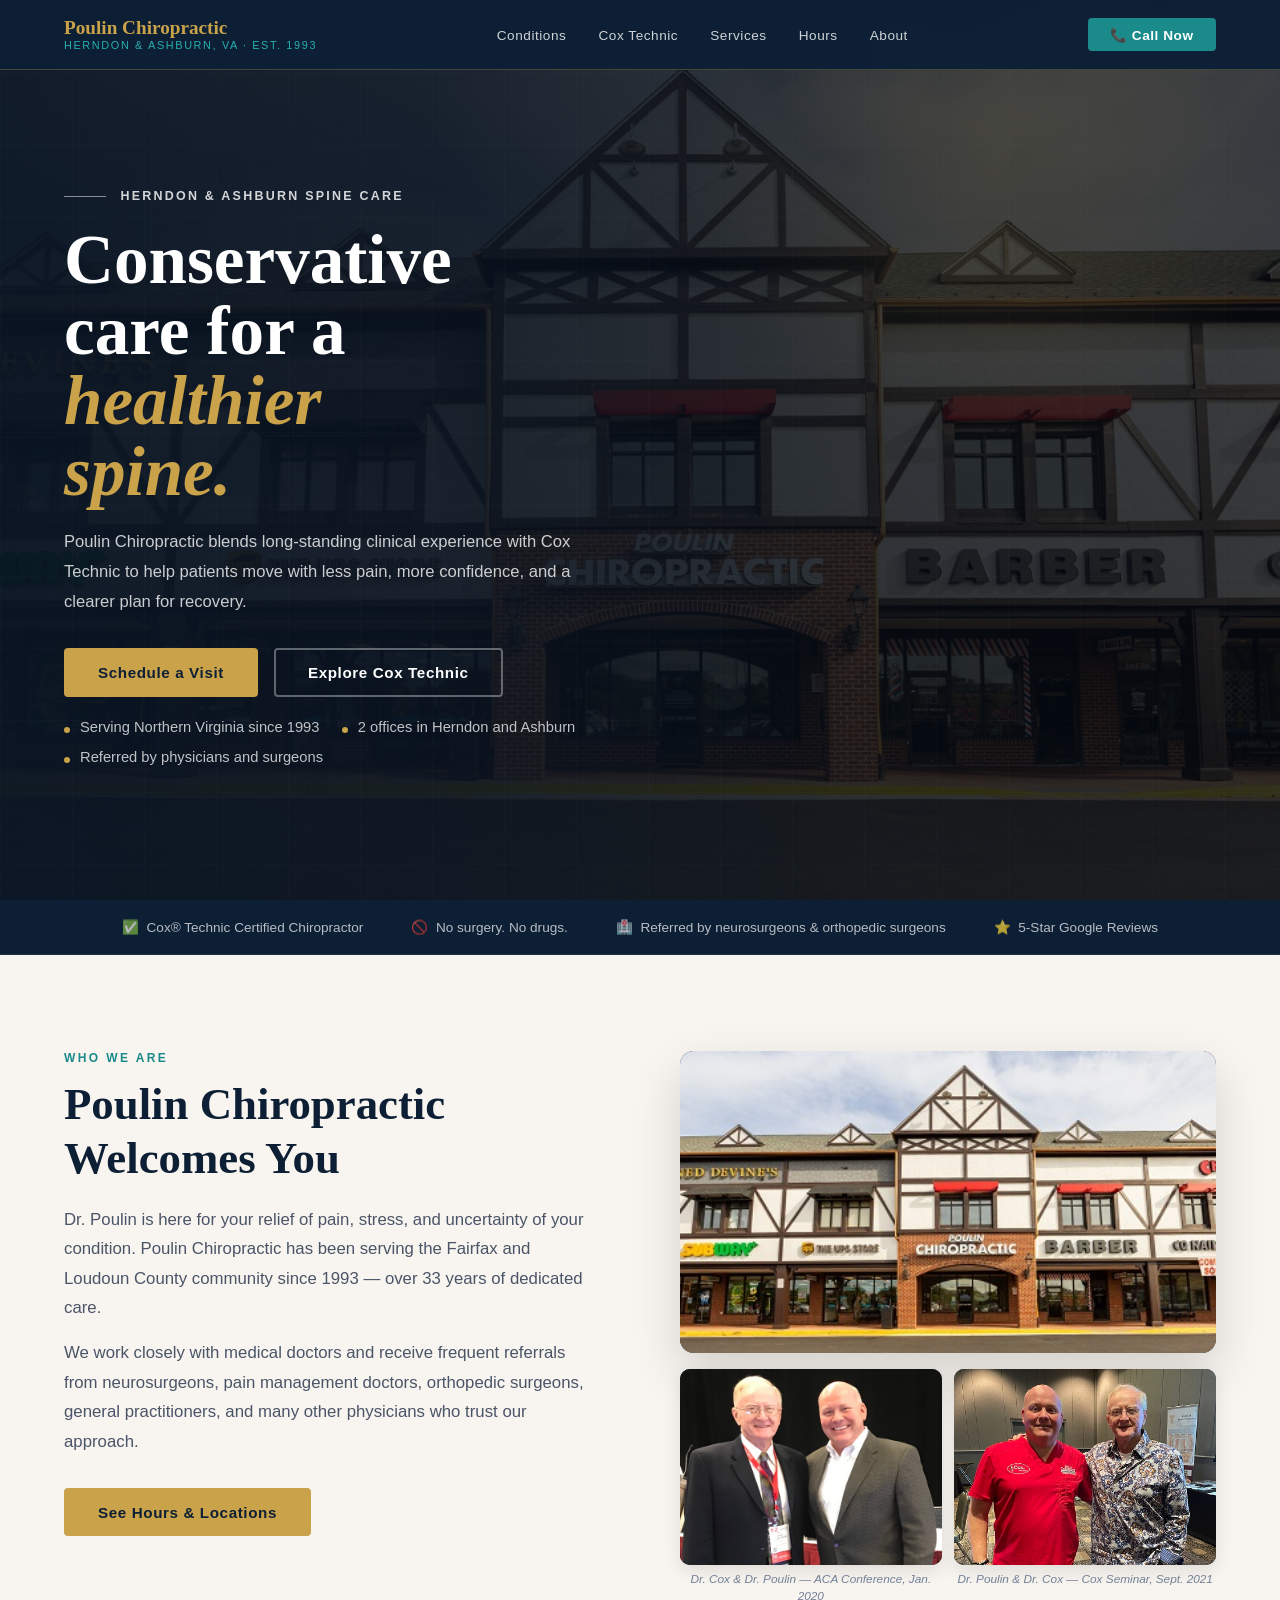
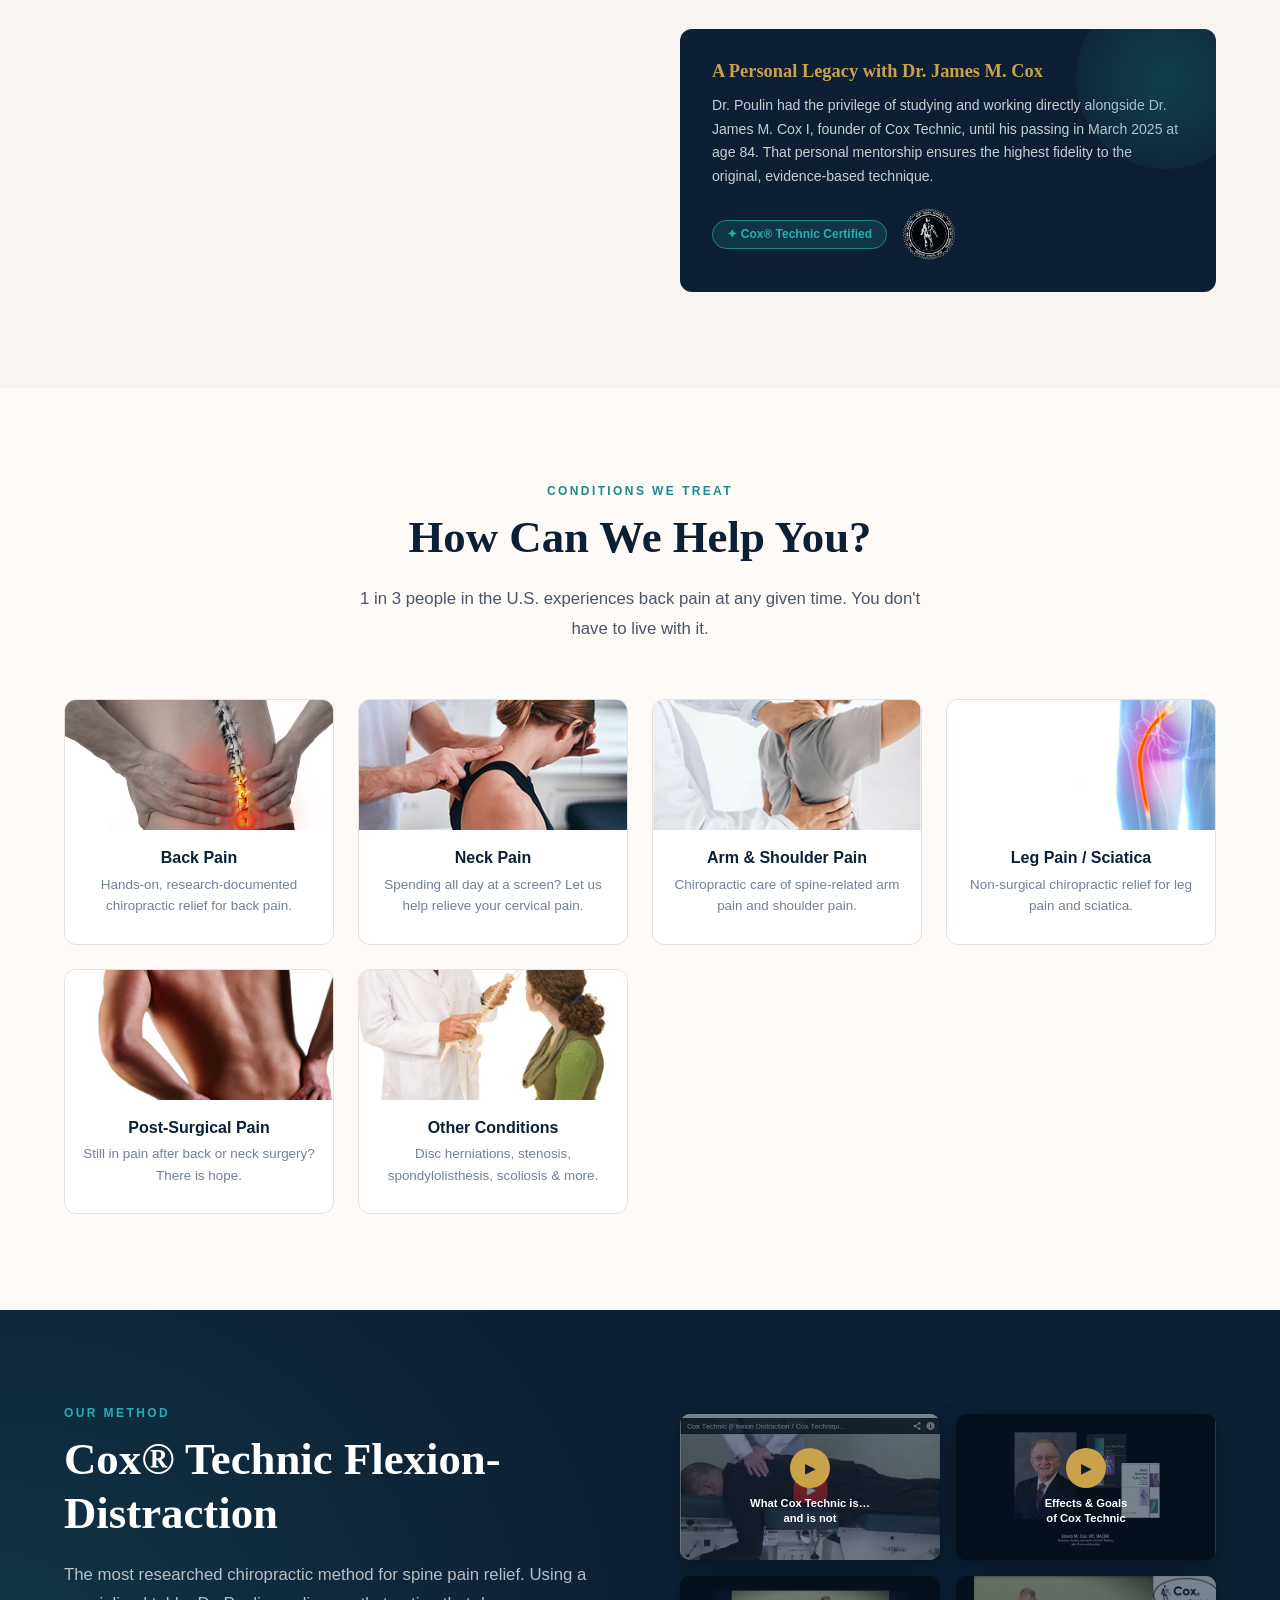
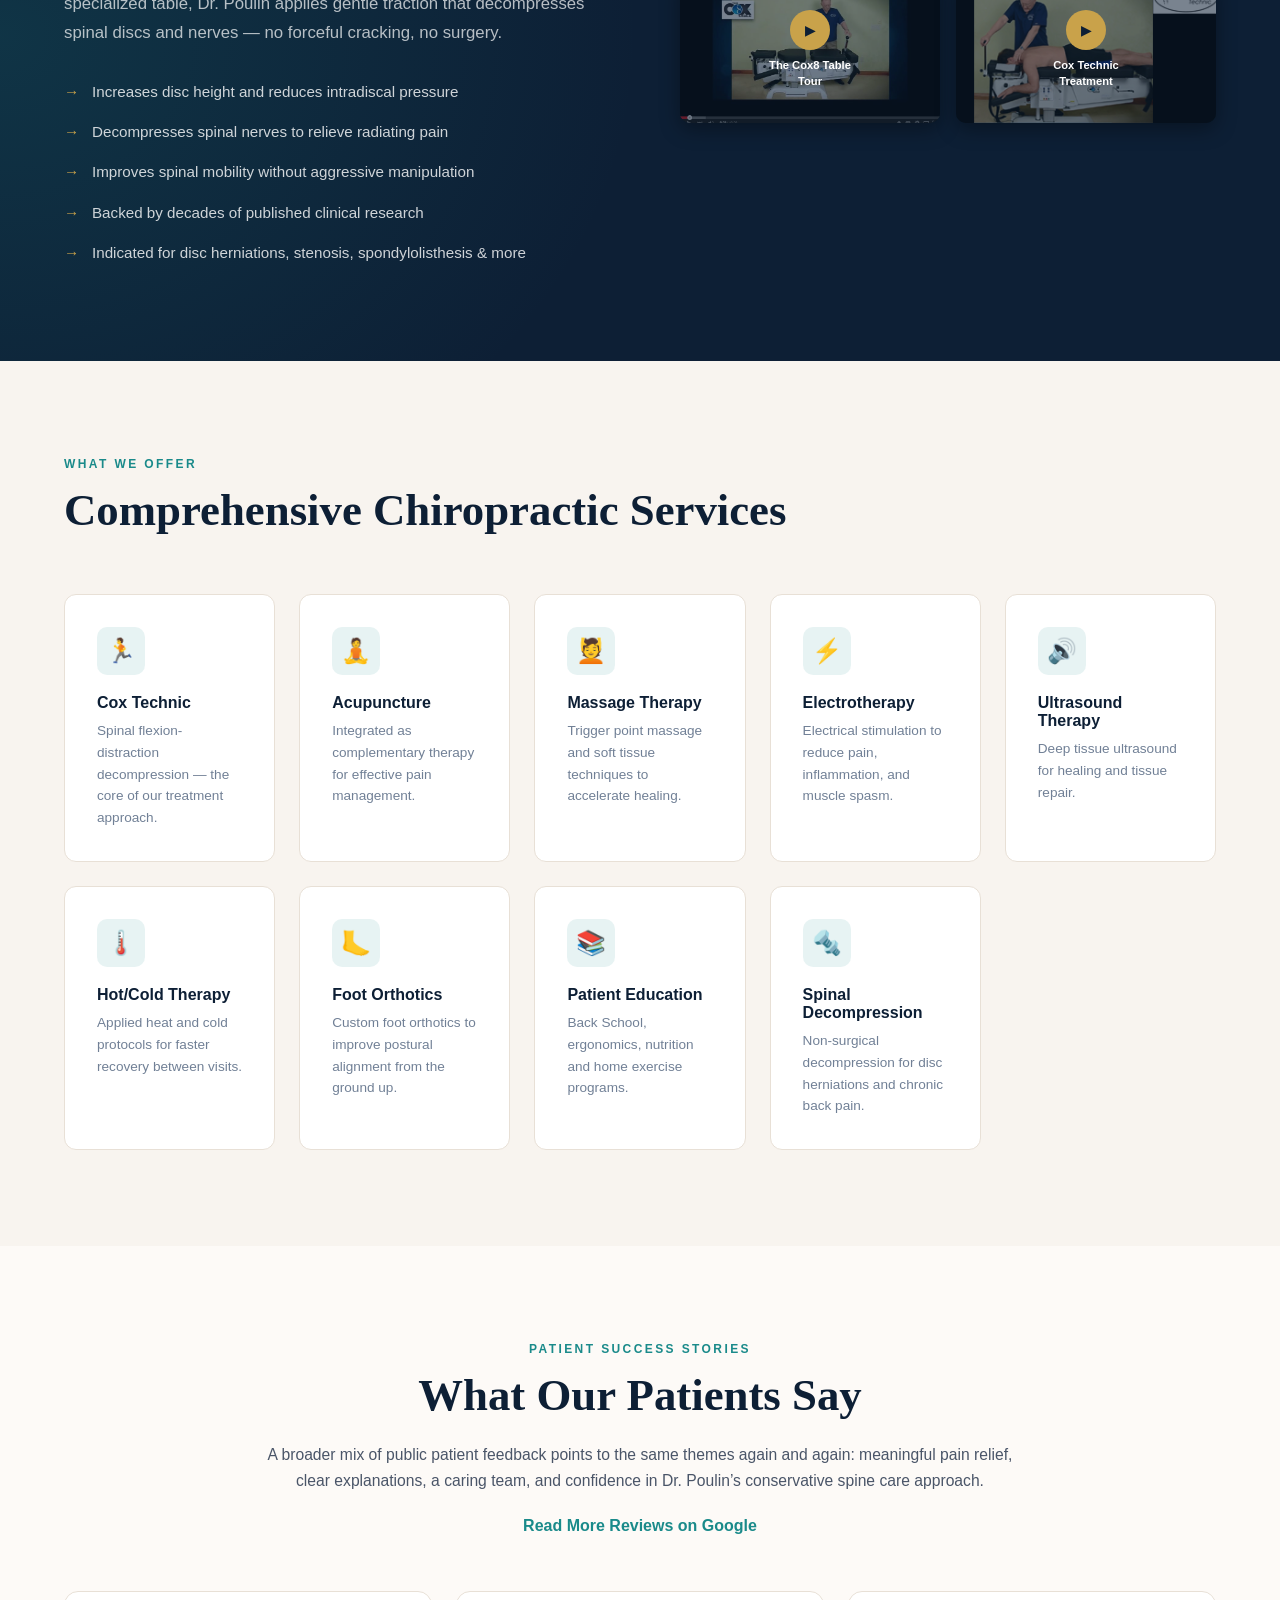
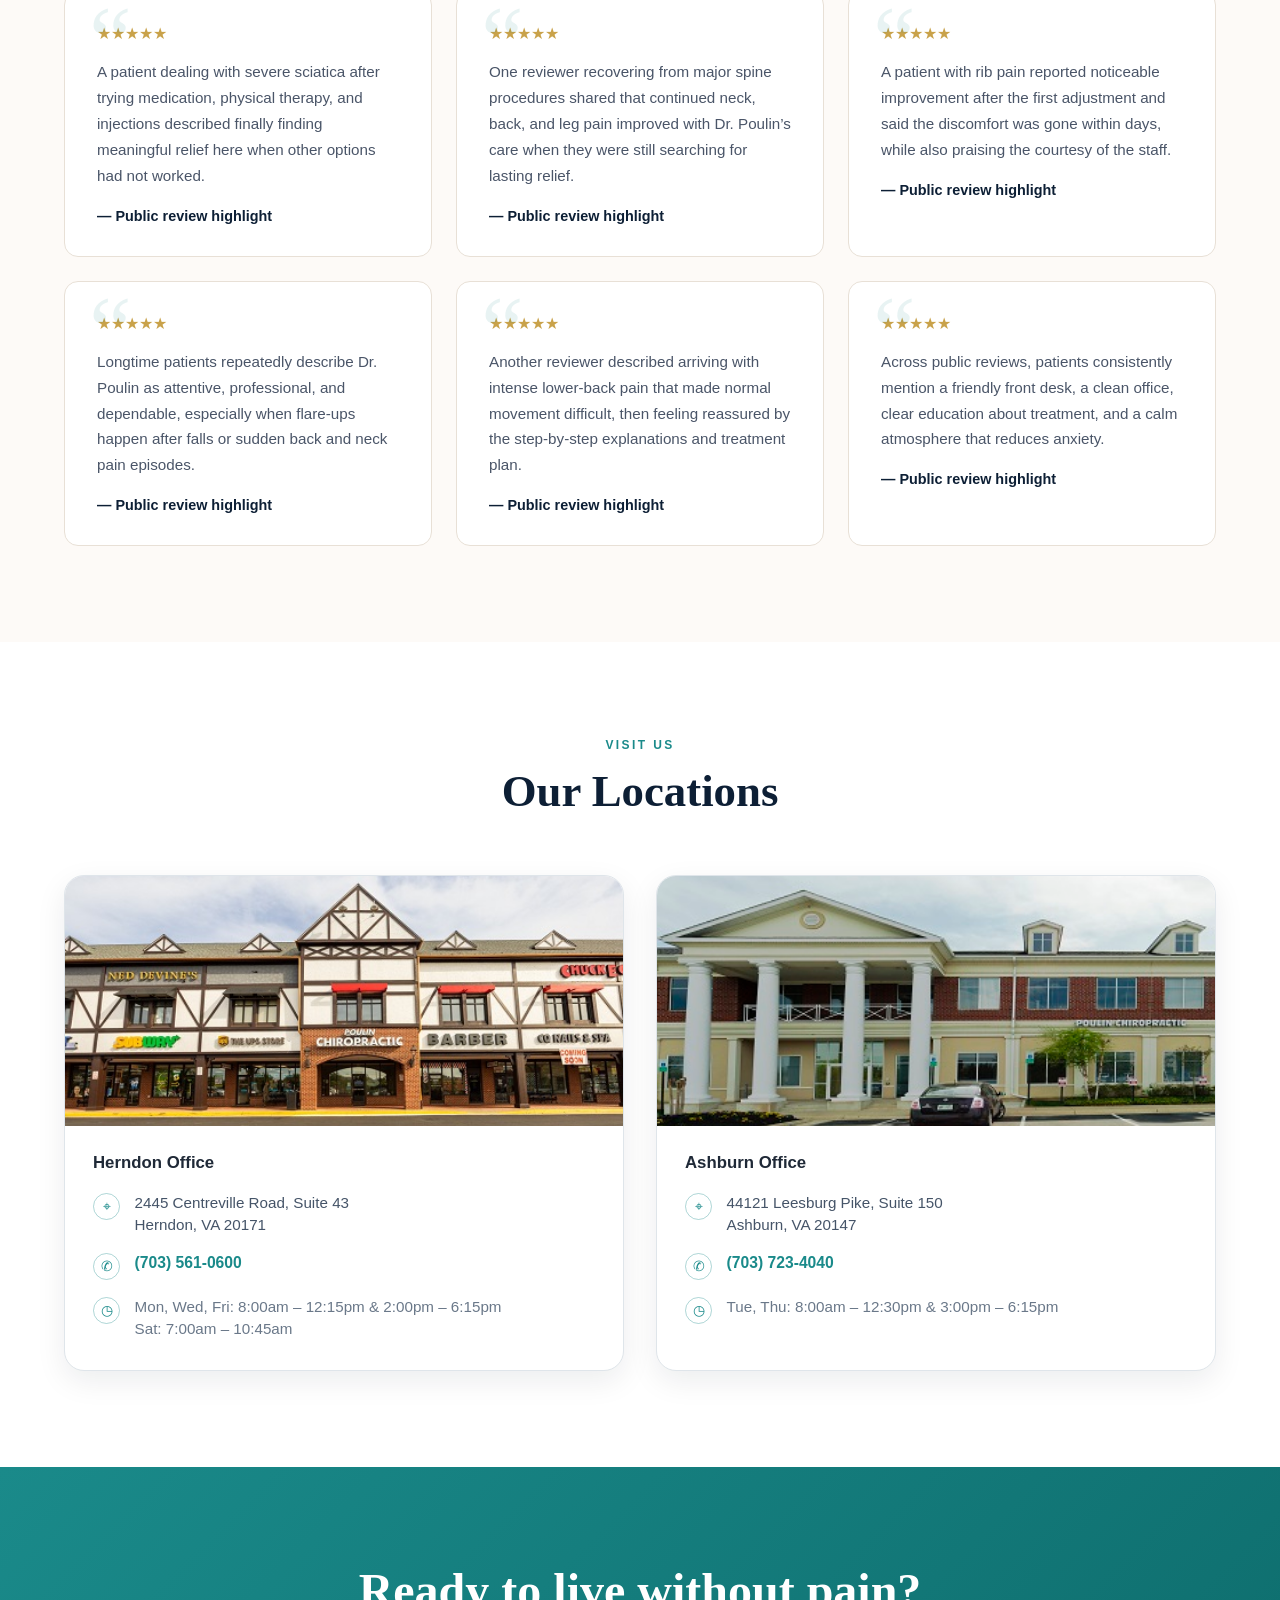
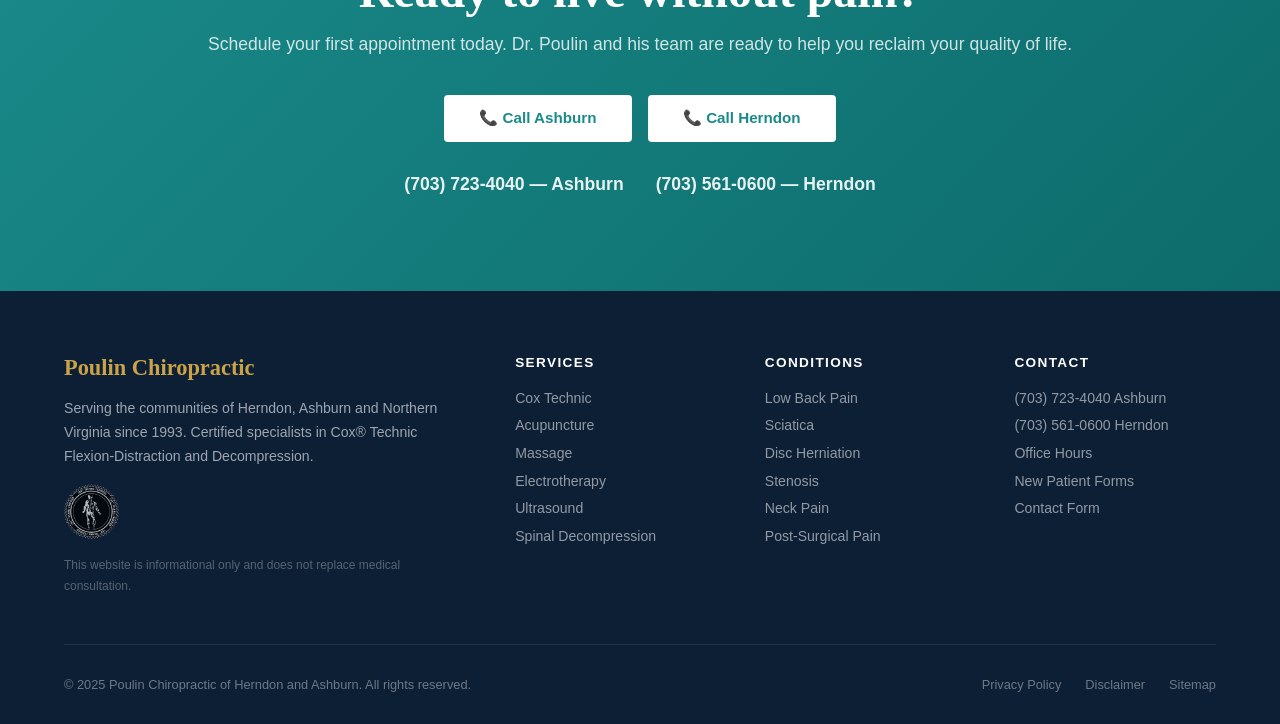
==== index.html @ 8dedad19 "Simplify hero layout" ====
<!DOCTYPE html>
<html lang="en">
<head>
<meta charset="UTF-8">
<meta name="viewport" content="width=device-width, initial-scale=1.0">
<title>Poulin Chiropractic – Herndon & Ashburn, VA</title>
<style>
  *, *::before, *::after { box-sizing: border-box; margin: 0; padding: 0; }
  :root {
    --navy: #0d1f35; --navy-mid: #162d4a;
    --teal: #1a8a8a; --teal-light: #25b0b0;
    --gold: #c9a24a; --gold-light: #e8c06a;
    --cream: #f8f4ef; --warm-white: #fdfaf7;
    --text-dark: #1a1a1a; --text-mid: #4a5568; --text-light: #718096;
    --font-serif: Georgia, "Times New Roman", serif;
    --font-sans: -apple-system, BlinkMacSystemFont, "Segoe UI", Helvetica, Arial, sans-serif;
  }
  html { scroll-behavior: smooth; }
  body { font-family: var(--font-sans); background: var(--warm-white); color: var(--text-dark); overflow-x: hidden; }

  /* NAV */
  nav { position: fixed; top: 0; left: 0; right: 0; z-index: 100; background: rgba(13,31,53,0.97); backdrop-filter: blur(10px); padding: 0 5%; display: flex; align-items: center; justify-content: space-between; height: 70px; border-bottom: 1px solid rgba(201,162,74,0.3); }
  .nav-logo { font-family: var(--font-serif); font-size: 1.2rem; font-weight: 700; color: var(--gold); line-height: 1.2; }
  .nav-logo span { display: block; font-size: 0.68rem; font-family: var(--font-sans); color: var(--teal-light); font-weight: 400; letter-spacing: 0.15em; text-transform: uppercase; }
  .nav-links { display: flex; gap: 2rem; list-style: none; }
  .nav-links a { color: rgba(255,255,255,0.8); text-decoration: none; font-size: 0.85rem; font-weight: 500; letter-spacing: 0.04em; transition: color 0.2s; }
  .nav-links a:hover { color: var(--gold); }
  .nav-cta { background: var(--teal); color: #fff; padding: 0.55rem 1.4rem; border-radius: 4px; text-decoration: none; font-size: 0.85rem; font-weight: 600; letter-spacing: 0.04em; transition: background 0.2s, transform 0.2s; white-space: nowrap; }
  .nav-cta:hover { background: var(--teal-light); transform: translateY(-1px); }

  /* HERO */
  .hero { min-height: 100vh; position: relative; overflow: hidden; display: flex; align-items: center; padding: 120px 5% 72px; }
  .hero-bg { position: absolute; inset: 0; z-index: 0; background-image: url('assets/local/hero-bg.jpg'); background-size: cover; background-position: center top; filter: brightness(0.32); }
  .hero-overlay { position: absolute; inset: 0; z-index: 1; background:
    linear-gradient(90deg, rgba(10,22,38,0.88) 0%, rgba(10,22,38,0.72) 34%, rgba(10,22,38,0.28) 70%, rgba(10,22,38,0.18) 100%),
    radial-gradient(circle at 78% 18%, rgba(201,162,74,0.18), transparent 24%),
    linear-gradient(180deg, rgba(7,16,28,0.08) 0%, rgba(7,16,28,0.32) 100%); }
  .hero-grid { position: absolute; inset: 0; z-index: 2; opacity: 0.025; background-image: linear-gradient(rgba(255,255,255,0.5) 1px, transparent 1px), linear-gradient(90deg, rgba(255,255,255,0.5) 1px, transparent 1px); background-size: 72px 72px; }
  .hero-shell { position: relative; z-index: 3; width: 100%; display: block; }
  .hero-content { max-width: 680px; }
  .hero-kicker { display: inline-flex; align-items: center; gap: 0.9rem; color: rgba(255,255,255,0.82); font-size: 0.78rem; font-weight: 700; letter-spacing: 0.18em; text-transform: uppercase; margin-bottom: 1.4rem; animation: fadeUp 0.8s ease both; }
  .hero-kicker::before { content: ''; width: 42px; height: 1px; background: rgba(255,255,255,0.5); }
  .hero h1 { font-family: var(--font-serif); font-size: clamp(3rem, 5.4vw, 5.15rem); font-weight: 700; line-height: 1.02; color: #fff; margin-bottom: 1.2rem; animation: fadeUp 0.8s 0.1s ease both; max-width: 12ch; }
  .hero h1 em { color: var(--gold); font-style: italic; font-weight: 600; }
  .hero p { font-size: 1.04rem; line-height: 1.8; color: rgba(255,255,255,0.78); margin-bottom: 2rem; animation: fadeUp 0.8s 0.2s ease both; max-width: 560px; }
  .hero-actions { display: flex; gap: 1rem; flex-wrap: wrap; margin-bottom: 1.4rem; animation: fadeUp 0.8s 0.3s ease both; }
  .hero-highlights { display: flex; flex-wrap: wrap; gap: 0.9rem 1.4rem; list-style: none; color: rgba(255,255,255,0.74); font-size: 0.92rem; animation: fadeUp 0.8s 0.4s ease both; }
  .hero-highlights li { position: relative; padding-left: 1rem; }
  .hero-highlights li::before { content: ''; width: 0.38rem; height: 0.38rem; border-radius: 50%; background: var(--gold); position: absolute; left: 0; top: 0.48rem; }
  .btn-primary { background: var(--gold); color: var(--navy); padding: 0.85rem 2rem; border-radius: 4px; font-weight: 700; font-size: 0.95rem; letter-spacing: 0.04em; text-decoration: none; transition: all 0.2s; border: 2px solid var(--gold); }
  .btn-primary:hover { background: var(--gold-light); transform: translateY(-2px); box-shadow: 0 8px 25px rgba(201,162,74,0.4); }
  .btn-outline { background: transparent; color: #fff; padding: 0.85rem 2rem; border-radius: 4px; font-weight: 600; font-size: 0.95rem; letter-spacing: 0.04em; text-decoration: none; transition: all 0.2s; border: 2px solid rgba(255,255,255,0.35); }
  .btn-outline:hover { border-color: #fff; background: rgba(255,255,255,0.08); }
  /* TRUST BAR */
  .trust-bar { background: var(--navy); border-bottom: 1px solid rgba(255,255,255,0.07); padding: 1.2rem 5%; display: flex; align-items: center; justify-content: center; gap: 3rem; flex-wrap: wrap; }
  .trust-item { display: flex; align-items: center; gap: 0.6rem; color: rgba(255,255,255,0.7); font-size: 0.85rem; font-weight: 500; }

  /* SECTIONS */
  section { padding: 6rem 5%; }
  .section-label { font-size: 0.75rem; font-weight: 700; letter-spacing: 0.2em; text-transform: uppercase; color: var(--teal); margin-bottom: 0.8rem; }
  .section-title { font-family: var(--font-serif); font-size: clamp(2rem, 3.5vw, 2.8rem); font-weight: 700; line-height: 1.2; color: var(--navy); margin-bottom: 1.2rem; }
  .section-desc { font-size: 1.05rem; line-height: 1.75; color: var(--text-mid); max-width: 600px; }

  /* ABOUT */
  .about { background: var(--cream); display: grid; grid-template-columns: 1fr 1fr; gap: 5rem; align-items: start; }
  .about-photos { display: flex; flex-direction: column; gap: 1rem; }
  .about-photo-main { width: 100%; border-radius: 14px; overflow: hidden; box-shadow: 0 20px 50px rgba(0,0,0,0.15); aspect-ratio: 16/9; background: #1a2e45; }
  .about-photo-main img { width: 100%; height: 100%; object-fit: cover; display: block; }
  .about-photo-row { display: grid; grid-template-columns: 1fr 1fr; gap: 0.8rem; }
  .about-thumb-wrap {}
  .about-photo-thumb { border-radius: 10px; overflow: hidden; aspect-ratio: 4/3; background: #1a2e45; box-shadow: 0 6px 18px rgba(0,0,0,0.1); }
  .about-photo-thumb img { width: 100%; height: 100%; object-fit: cover; object-position: top; display: block; transition: transform 0.4s; }
  .about-photo-thumb:hover img { transform: scale(1.04); }
  .photo-caption { font-size: 0.74rem; color: var(--text-light); text-align: center; font-style: italic; margin-top: 0.4rem; line-height: 1.4; }
  .about-card { background: var(--navy); border-radius: 12px; padding: 2rem; color: #fff; margin-top: 0.5rem; position: relative; overflow: hidden; }
  .about-card::before { content: ''; position: absolute; top: -40px; right: -40px; width: 180px; height: 180px; border-radius: 50%; background: radial-gradient(circle, rgba(26,138,138,0.3), transparent); }
  .about-card h3 { font-family: var(--font-serif); font-size: 1.15rem; margin-bottom: 0.75rem; color: var(--gold); }
  .about-card p { line-height: 1.7; color: rgba(255,255,255,0.78); font-size: 0.88rem; }
  .cert-row { display: flex; align-items: center; gap: 1rem; margin-top: 1.2rem; flex-wrap: wrap; }
  .cert-badge { display: inline-flex; align-items: center; gap: 0.5rem; background: rgba(26,138,138,0.2); border: 1px solid var(--teal); padding: 0.4rem 0.9rem; border-radius: 100px; font-size: 0.75rem; font-weight: 600; color: var(--teal-light); }
  .cox-seal { height: 52px; opacity: 0.85; }

  /* CONDITIONS */
  .conditions { background: var(--warm-white); }
  .conditions-header { text-align: center; margin-bottom: 3.5rem; }
  .conditions-header .section-desc { margin: 0 auto; }
  .conditions-grid { display: grid; grid-template-columns: repeat(auto-fit, minmax(220px, 1fr)); gap: 1.5rem; }
  .condition-card { background: #fff; border: 1px solid #e8e0d6; border-radius: 12px; padding: 0 0 1.5rem; text-align: center; transition: all 0.3s; cursor: pointer; overflow: hidden; }
  .condition-card::after { content: ''; display: block; height: 3px; background: linear-gradient(90deg, var(--teal), var(--gold)); transform: scaleX(0); transition: transform 0.3s; }
  .condition-card:hover { transform: translateY(-5px); box-shadow: 0 12px 40px rgba(0,0,0,0.1); border-color: var(--teal); }
  .condition-card:hover::after { transform: scaleX(1); }
  .condition-img { width: 100%; height: 130px; object-fit: cover; display: block; margin-bottom: 1.2rem; background: var(--cream); }
  .condition-card h3 { font-size: 1rem; font-weight: 700; color: var(--navy); margin-bottom: 0.4rem; padding: 0 1rem; }
  .condition-card p { font-size: 0.84rem; color: var(--text-light); line-height: 1.6; padding: 0 1rem; }

  /* TREATMENT */
  .treatment { background: var(--navy); color: #fff; position: relative; overflow: hidden; }
  .treatment::before { content: ''; position: absolute; inset: 0; background: radial-gradient(ellipse 50% 80% at 0% 50%, rgba(26,138,138,0.2), transparent); }
  .treatment-inner { position: relative; z-index: 1; display: grid; grid-template-columns: 1fr 1fr; gap: 5rem; align-items: start; }
  .treatment .section-desc { color: rgba(255,255,255,0.7); }
  .treatment-list { list-style: none; margin-top: 2rem; display: flex; flex-direction: column; gap: 1rem; }
  .treatment-list li { display: flex; align-items: flex-start; gap: 0.8rem; font-size: 0.95rem; color: rgba(255,255,255,0.8); line-height: 1.6; }
  .treatment-list li::before { content: '→'; color: var(--gold); font-weight: 700; flex-shrink: 0; }
  .cox-videos { display: grid; grid-template-columns: 1fr 1fr; gap: 1rem; margin-top: 0.5rem; }
  .video-thumb { border-radius: 10px; overflow: hidden; position: relative; cursor: pointer; background: #0a1e30; aspect-ratio: 16/9; transition: transform 0.3s; box-shadow: 0 6px 20px rgba(0,0,0,0.35); display: block; text-decoration: none; }
  .video-thumb:hover { transform: scale(1.03); }
  .video-thumb img { width: 100%; height: 100%; object-fit: cover; display: block; opacity: 0.75; }
  .video-play { position: absolute; inset: 0; display: flex; flex-direction: column; align-items: center; justify-content: center; gap: 0.5rem; background: rgba(13,31,53,0.4); }
  .play-btn { width: 40px; height: 40px; background: var(--gold); border-radius: 50%; display: flex; align-items: center; justify-content: center; font-size: 0.9rem; transition: background 0.2s; color: var(--navy); }
  .video-thumb:hover .play-btn { background: var(--gold-light); }
  .video-label { font-size: 0.7rem; color: #fff; text-align: center; padding: 0 0.5rem; line-height: 1.4; font-weight: 600; }

  /* SERVICES */
  .services { background: var(--cream); }
  .services-header { margin-bottom: 3.5rem; }
  .services-grid { display: grid; grid-template-columns: repeat(auto-fit, minmax(200px, 1fr)); gap: 1.5rem; }
  .service-card { background: #fff; border-radius: 12px; padding: 2rem; border: 1px solid #e8e0d6; transition: all 0.3s; }
  .service-card:hover { box-shadow: 0 10px 35px rgba(0,0,0,0.1); transform: translateY(-4px); }
  .service-icon { width: 48px; height: 48px; background: rgba(26,138,138,0.1); border-radius: 10px; display: flex; align-items: center; justify-content: center; font-size: 1.5rem; margin-bottom: 1.2rem; }
  .service-card h3 { font-size: 1rem; font-weight: 700; color: var(--navy); margin-bottom: 0.5rem; }
  .service-card p { font-size: 0.85rem; color: var(--text-light); line-height: 1.6; }

  /* TESTIMONIALS */
  .testimonials { background: var(--warm-white); }
  .testimonials-header { text-align: center; margin-bottom: 3.5rem; }
  .testimonials-note { max-width: 760px; margin: 1rem auto 0; color: var(--text-mid); font-size: 0.98rem; line-height: 1.7; }
  .reviews-link { display: inline-flex; align-items: center; justify-content: center; margin-top: 1.4rem; color: var(--teal); font-weight: 700; text-decoration: none; }
  .reviews-link:hover { color: var(--teal-light); }
  .testimonials-grid { display: grid; grid-template-columns: repeat(auto-fit, minmax(280px, 1fr)); gap: 1.5rem; }
  .testimonial-card { background: #fff; border-radius: 14px; padding: 2rem; border: 1px solid #e8e0d6; position: relative; }
  .testimonial-card::before { content: '\201C'; font-family: var(--font-serif); font-size: 6rem; color: rgba(26,138,138,0.1); line-height: 0; position: absolute; top: 3rem; left: 1.5rem; }
  .stars { color: var(--gold); font-size: 1rem; margin-bottom: 1rem; }
  .testimonial-card p { font-size: 0.95rem; line-height: 1.7; color: var(--text-mid); position: relative; z-index: 1; }
  .testimonial-author { margin-top: 1.2rem; font-weight: 700; color: var(--navy); font-size: 0.9rem; }

  /* HOURS */
  .hours { background: #fff; }
  .hours-intro { text-align: center; margin-bottom: 3.5rem; }
  .hours-intro .section-desc { margin: 0 auto; }
  .hours-grid { display: grid; grid-template-columns: repeat(2, minmax(0, 1fr)); gap: 2rem; align-items: stretch; }
  .location-card { background: #fff; border-radius: 20px; overflow: hidden; border: 1px solid #dfe5ea; box-shadow: 0 10px 30px rgba(17, 24, 39, 0.08); }
  .location-photo { width: 100%; height: 250px; object-fit: cover; display: block; background: #d0cbc5; }
  .location-copy { padding: 1.7rem 1.75rem 1.85rem; }
  .location-card h4 { font-family: var(--font-sans); font-size: 1.05rem; font-weight: 800; color: #1f2937; margin-bottom: 1.2rem; }
  .location-meta { display: flex; flex-direction: column; gap: 1rem; }
  .location-meta-item { display: flex; gap: 0.9rem; align-items: flex-start; color: #455468; font-size: 0.95rem; line-height: 1.45; }
  .location-icon { width: 1.7rem; height: 1.7rem; border-radius: 50%; border: 1.5px solid rgba(26,138,138,0.35); color: var(--teal); display: inline-flex; align-items: center; justify-content: center; flex-shrink: 0; font-size: 0.9rem; margin-top: 0.05rem; }
  .location-phone { color: var(--teal); font-weight: 700; font-size: 0.98rem; text-decoration: none; transition: color 0.2s; }
  .location-phone:hover { color: var(--teal-light); }
  .location-hours-note { color: #6a7889; }

  /* CTA */
  .cta-section { background: linear-gradient(135deg, var(--teal) 0%, #0d6b6b 100%); text-align: center; padding: 6rem 5%; }
  .cta-section h2 { font-family: var(--font-serif); font-size: clamp(2rem, 4vw, 3rem); font-weight: 900; color: #fff; margin-bottom: 1rem; }
  .cta-section p { color: rgba(255,255,255,0.8); font-size: 1.1rem; margin-bottom: 2.5rem; }
  .cta-buttons { display: flex; gap: 1rem; justify-content: center; flex-wrap: wrap; }
  .btn-white { background: #fff; color: var(--teal); padding: 0.9rem 2.2rem; border-radius: 4px; font-weight: 700; font-size: 0.95rem; text-decoration: none; transition: all 0.2s; }
  .btn-white:hover { transform: translateY(-2px); box-shadow: 0 8px 25px rgba(0,0,0,0.2); }
  .cta-phones { display: flex; gap: 2rem; justify-content: center; flex-wrap: wrap; margin-top: 2rem; }
  .cta-phone-link { color: rgba(255,255,255,0.9); text-decoration: none; font-size: 1.1rem; font-weight: 700; display: flex; align-items: center; gap: 0.5rem; transition: color 0.2s; }
  .cta-phone-link:hover { color: #fff; }

  /* FOOTER */
  footer { background: var(--navy); padding: 4rem 5% 2rem; }
  .footer-grid { display: grid; grid-template-columns: 2fr 1fr 1fr 1fr; gap: 3rem; margin-bottom: 3rem; }
  .footer-brand h3 { font-family: var(--font-serif); font-size: 1.4rem; color: var(--gold); margin-bottom: 1rem; }
  .footer-brand p { color: rgba(255,255,255,0.6); font-size: 0.88rem; line-height: 1.7; }
  .footer-col h4 { color: #fff; font-size: 0.85rem; font-weight: 700; letter-spacing: 0.1em; text-transform: uppercase; margin-bottom: 1.2rem; }
  .footer-col ul { list-style: none; }
  .footer-col li { margin-bottom: 0.6rem; }
  .footer-col a { color: rgba(255,255,255,0.55); text-decoration: none; font-size: 0.88rem; transition: color 0.2s; }
  .footer-col a:hover { color: var(--gold); }
  .footer-seal { height: 55px; opacity: 0.7; margin-top: 1rem; display: block; }
  .footer-bottom { border-top: 1px solid rgba(255,255,255,0.08); padding-top: 2rem; display: flex; justify-content: space-between; align-items: center; flex-wrap: wrap; gap: 1rem; }
  .footer-bottom p { color: rgba(255,255,255,0.4); font-size: 0.8rem; }
  .footer-links { display: flex; gap: 1.5rem; }
  .footer-links a { color: rgba(255,255,255,0.4); text-decoration: none; font-size: 0.8rem; transition: color 0.2s; }
  .footer-links a:hover { color: var(--gold); }

  /* ANIMATIONS */
  @keyframes fadeUp { from { opacity: 0; transform: translateY(24px); } to { opacity: 1; transform: translateY(0); } }
  .reveal { opacity: 0; transform: translateY(30px); transition: opacity 0.7s ease, transform 0.7s ease; }
  .reveal.visible { opacity: 1; transform: translateY(0); }

  /* RESPONSIVE */
  @media (max-width: 900px) {
    .nav-links { display: none; }
    .about, .treatment-inner { grid-template-columns: 1fr; gap: 3rem; }
    .hours-grid { grid-template-columns: 1fr; }
    .footer-grid { grid-template-columns: 1fr 1fr; }
  }
  @media (max-width: 600px) {
    .footer-grid { grid-template-columns: 1fr; }
    section { padding: 4rem 5%; }
    .about-photo-row { grid-template-columns: 1fr 1fr; }
    .cox-videos { grid-template-columns: 1fr 1fr; }
    .hero { min-height: auto; padding-top: 106px; }
    .hero h1 { max-width: 10ch; }
    .hero-highlights { display: grid; gap: 0.8rem; }
    .hero-actions { flex-direction: column; align-items: stretch; }
    .btn-primary, .btn-outline { text-align: center; }
    .location-photo { height: 210px; }
    .location-copy { padding: 1.35rem 1.2rem 1.4rem; }
  }
</style>
</head>
<body>

<!-- NAV -->
<nav>
  <div class="nav-logo">
    Poulin Chiropractic
    <span>Herndon &amp; Ashburn, VA · Est. 1993</span>
  </div>
  <ul class="nav-links">
    <li><a href="#conditions">Conditions</a></li>
    <li><a href="#treatment">Cox Technic</a></li>
    <li><a href="#services">Services</a></li>
    <li><a href="#hours">Hours</a></li>
    <li><a href="#about">About</a></li>
  </ul>
  <a href="tel:7037234040" class="nav-cta">📞 Call Now</a>
</nav>

<!-- HERO -->
<section class="hero">
  <div class="hero-bg"></div>
  <div class="hero-overlay"></div>
  <div class="hero-grid"></div>
  <div class="hero-shell">
    <div class="hero-content">
      <div class="hero-kicker">Herndon &amp; Ashburn Spine Care</div>
      <h1>Conservative care for a <em>healthier spine.</em></h1>
      <p>Poulin Chiropractic blends long-standing clinical experience with Cox Technic to help patients move with less pain, more confidence, and a clearer plan for recovery.</p>
      <div class="hero-actions">
        <a href="tel:7037234040" class="btn-primary">Schedule a Visit</a>
        <a href="#treatment" class="btn-outline">Explore Cox Technic</a>
      </div>
      <ul class="hero-highlights">
        <li>Serving Northern Virginia since 1993</li>
        <li>2 offices in Herndon and Ashburn</li>
        <li>Referred by physicians and surgeons</li>
      </ul>
    </div>
  </div>
</section>

<!-- TRUST BAR -->
<div class="trust-bar">
  <div class="trust-item">✅&nbsp; Cox® Technic Certified Chiropractor</div>
  <div class="trust-item">🚫&nbsp; No surgery. No drugs.</div>
  <div class="trust-item">🏥&nbsp; Referred by neurosurgeons &amp; orthopedic surgeons</div>
  <div class="trust-item">⭐&nbsp; 5-Star Google Reviews</div>
</div>

<!-- ABOUT -->
<section id="about" class="about">
  <div class="about-text reveal">
    <div class="section-label">Who We Are</div>
    <h2 class="section-title">Poulin Chiropractic Welcomes You</h2>
    <p class="section-desc">Dr. Poulin is here for your relief of pain, stress, and uncertainty of your condition. Poulin Chiropractic has been serving the Fairfax and Loudoun County community since 1993 — over 33 years of dedicated care.</p>
    <p class="section-desc" style="margin-top:1rem;">We work closely with medical doctors and receive frequent referrals from neurosurgeons, pain management doctors, orthopedic surgeons, general practitioners, and many other physicians who trust our approach.</p>
    <a href="#hours" class="btn-primary" style="display:inline-block; margin-top:2rem;">See Hours &amp; Locations</a>
  </div>
  <div class="about-photos reveal">
    <div class="about-photo-main">
      <img src="assets/local/doctor-main.jpeg"
           alt="Herndon chiropractic office" loading="lazy">
    </div>
    <div class="about-photo-row">
      <div class="about-thumb-wrap">
        <div class="about-photo-thumb">
          <img src="assets/local/doctor-cox.jpg"
               alt="Dr. Cox and Dr. Poulin at ACA Conference 2020" loading="lazy">
        </div>
        <p class="photo-caption">Dr. Cox &amp; Dr. Poulin — ACA Conference, Jan. 2020</p>
      </div>
      <div class="about-thumb-wrap">
        <div class="about-photo-thumb">
          <img src="assets/local/poulin-cox-2021.jpg"
               alt="Dr. Poulin and Dr. Cox at Cox Technic Seminar September 2021" loading="lazy">
        </div>
        <p class="photo-caption">Dr. Poulin &amp; Dr. Cox — Cox Seminar, Sept. 2021</p>
      </div>
    </div>
    <div class="about-card">
      <h3>A Personal Legacy with Dr. James M. Cox</h3>
      <p>Dr. Poulin had the privilege of studying and working directly alongside Dr. James M. Cox I, founder of Cox Technic, until his passing in March 2025 at age 84. That personal mentorship ensures the highest fidelity to the original, evidence-based technique.</p>
      <div class="cert-row">
        <div class="cert-badge">✦ Cox® Technic Certified</div>
        <img src="assets/local/cox-seal.png" alt="Cox Technic Certified Seal" class="cox-seal">
      </div>
    </div>
  </div>
</section>

<!-- CONDITIONS -->
<section id="conditions" class="conditions">
  <div class="conditions-header reveal">
    <div class="section-label">Conditions We Treat</div>
    <h2 class="section-title">How Can We Help You?</h2>
    <p class="section-desc">1 in 3 people in the U.S. experiences back pain at any given time. You don't have to live with it.</p>
  </div>
  <div class="conditions-grid reveal">
    <div class="condition-card">
      <img src="assets/local/condition-back-pain.jpg" alt="Back Pain" class="condition-img" loading="lazy">
      <h3>Back Pain</h3>
      <p>Hands-on, research-documented chiropractic relief for back pain.</p>
    </div>
    <div class="condition-card">
      <img src="assets/local/condition-neck-pain.png" alt="Neck Pain" class="condition-img" loading="lazy">
      <h3>Neck Pain</h3>
      <p>Spending all day at a screen? Let us help relieve your cervical pain.</p>
    </div>
    <div class="condition-card">
      <img src="assets/local/condition-shoulder-pain.png" alt="Arm & Shoulder Pain" class="condition-img" loading="lazy">
      <h3>Arm &amp; Shoulder Pain</h3>
      <p>Chiropractic care of spine-related arm pain and shoulder pain.</p>
    </div>
    <div class="condition-card">
      <img src="assets/local/condition-sciatica.jpg" alt="Sciatica Leg Pain" class="condition-img" loading="lazy">
      <h3>Leg Pain / Sciatica</h3>
      <p>Non-surgical chiropractic relief for leg pain and sciatica.</p>
    </div>
    <div class="condition-card">
      <img src="assets/local/condition-post-surgical.jpg" alt="Post-Surgical Pain" class="condition-img" loading="lazy">
      <h3>Post-Surgical Pain</h3>
      <p>Still in pain after back or neck surgery? There is hope.</p>
    </div>
    <div class="condition-card">
      <img src="assets/local/condition-other.jpg" alt="Other Conditions" class="condition-img" loading="lazy">
      <h3>Other Conditions</h3>
      <p>Disc herniations, stenosis, spondylolisthesis, scoliosis &amp; more.</p>
    </div>
  </div>
</section>

<!-- TREATMENT / COX TECHNIC -->
<section id="treatment" class="treatment">
  <div class="treatment-inner reveal">
    <div>
      <div class="section-label" style="color:var(--teal-light)">Our Method</div>
      <h2 class="section-title" style="color:#fff">Cox® Technic Flexion-Distraction</h2>
      <p class="section-desc">The most researched chiropractic method for spine pain relief. Using a specialized table, Dr. Poulin applies gentle traction that decompresses spinal discs and nerves — no forceful cracking, no surgery.</p>
      <ul class="treatment-list">
        <li>Increases disc height and reduces intradiscal pressure</li>
        <li>Decompresses spinal nerves to relieve radiating pain</li>
        <li>Improves spinal mobility without aggressive manipulation</li>
        <li>Backed by decades of published clinical research</li>
        <li>Indicated for disc herniations, stenosis, spondylolisthesis &amp; more</li>
      </ul>
    </div>
    <div class="cox-videos">
      <a href="https://youtu.be/sqgNZj25bUk" target="_blank" rel="noopener" class="video-thumb">
        <img src="assets/local/video-what-is-cox.jpg" alt="What Cox Technic is" loading="lazy">
        <div class="video-play"><div class="play-btn">▶</div><div class="video-label">What Cox Technic is…<br>and is not</div></div>
      </a>
      <a href="https://www.youtube.com/watch?v=wOLmLlYwbzg" target="_blank" rel="noopener" class="video-thumb">
        <img src="assets/local/video-effects-goals.jpg" alt="Effects and Goals of Cox Technic" loading="lazy">
        <div class="video-play"><div class="play-btn">▶</div><div class="video-label">Effects &amp; Goals<br>of Cox Technic</div></div>
      </a>
      <a href="https://www.youtube.com/watch?v=xAaKBH-50MQ" target="_blank" rel="noopener" class="video-thumb">
        <img src="assets/local/video-table-tour.jpg" alt="The Cox8 Table" loading="lazy">
        <div class="video-play"><div class="play-btn">▶</div><div class="video-label">The Cox8 Table<br>Tour</div></div>
      </a>
      <a href="https://www.youtube.com/watch?v=yKb-K_VT7U0" target="_blank" rel="noopener" class="video-thumb">
        <img src="assets/local/video-cox-treatment.jpg" alt="Cox Technic Treatment" loading="lazy">
        <div class="video-play"><div class="play-btn">▶</div><div class="video-label">Cox Technic<br>Treatment</div></div>
      </a>
    </div>
  </div>
</section>

<!-- SERVICES -->
<section id="services" class="services">
  <div class="services-header reveal">
    <div class="section-label">What We Offer</div>
    <h2 class="section-title">Comprehensive Chiropractic Services</h2>
  </div>
  <div class="services-grid reveal">
    <div class="service-card"><div class="service-icon">🏃</div><h3>Cox Technic</h3><p>Spinal flexion-distraction decompression — the core of our treatment approach.</p></div>
    <div class="service-card"><div class="service-icon">🧘</div><h3>Acupuncture</h3><p>Integrated as complementary therapy for effective pain management.</p></div>
    <div class="service-card"><div class="service-icon">💆</div><h3>Massage Therapy</h3><p>Trigger point massage and soft tissue techniques to accelerate healing.</p></div>
    <div class="service-card"><div class="service-icon">⚡</div><h3>Electrotherapy</h3><p>Electrical stimulation to reduce pain, inflammation, and muscle spasm.</p></div>
    <div class="service-card"><div class="service-icon">🔊</div><h3>Ultrasound Therapy</h3><p>Deep tissue ultrasound for healing and tissue repair.</p></div>
    <div class="service-card"><div class="service-icon">🌡️</div><h3>Hot/Cold Therapy</h3><p>Applied heat and cold protocols for faster recovery between visits.</p></div>
    <div class="service-card"><div class="service-icon">🦶</div><h3>Foot Orthotics</h3><p>Custom foot orthotics to improve postural alignment from the ground up.</p></div>
    <div class="service-card"><div class="service-icon">📚</div><h3>Patient Education</h3><p>Back School, ergonomics, nutrition and home exercise programs.</p></div>
    <div class="service-card"><div class="service-icon">🔩</div><h3>Spinal Decompression</h3><p>Non-surgical decompression for disc herniations and chronic back pain.</p></div>
  </div>
</section>

<!-- TESTIMONIALS -->
<section class="testimonials">
  <div class="testimonials-header reveal">
    <div class="section-label">Patient Success Stories</div>
    <h2 class="section-title">What Our Patients Say</h2>
    <p class="testimonials-note">A broader mix of public patient feedback points to the same themes again and again: meaningful pain relief, clear explanations, a caring team, and confidence in Dr. Poulin’s conservative spine care approach.</p>
    <a href="https://www.google.com/search?q=poulin+chiropractic+HERNDON#lrd=" target="_blank" rel="noopener" class="reviews-link">Read More Reviews on Google</a>
  </div>
  <div class="testimonials-grid reveal">
    <div class="testimonial-card">
      <div class="stars">★★★★★</div>
      <p>A patient dealing with severe sciatica after trying medication, physical therapy, and injections described finally finding meaningful relief here when other options had not worked.</p>
      <div class="testimonial-author">— Public review highlight</div>
    </div>
    <div class="testimonial-card">
      <div class="stars">★★★★★</div>
      <p>One reviewer recovering from major spine procedures shared that continued neck, back, and leg pain improved with Dr. Poulin’s care when they were still searching for lasting relief.</p>
      <div class="testimonial-author">— Public review highlight</div>
    </div>
    <div class="testimonial-card">
      <div class="stars">★★★★★</div>
      <p>A patient with rib pain reported noticeable improvement after the first adjustment and said the discomfort was gone within days, while also praising the courtesy of the staff.</p>
      <div class="testimonial-author">— Public review highlight</div>
    </div>
    <div class="testimonial-card">
      <div class="stars">★★★★★</div>
      <p>Longtime patients repeatedly describe Dr. Poulin as attentive, professional, and dependable, especially when flare-ups happen after falls or sudden back and neck pain episodes.</p>
      <div class="testimonial-author">— Public review highlight</div>
    </div>
    <div class="testimonial-card">
      <div class="stars">★★★★★</div>
      <p>Another reviewer described arriving with intense lower-back pain that made normal movement difficult, then feeling reassured by the step-by-step explanations and treatment plan.</p>
      <div class="testimonial-author">— Public review highlight</div>
    </div>
    <div class="testimonial-card">
      <div class="stars">★★★★★</div>
      <p>Across public reviews, patients consistently mention a friendly front desk, a clean office, clear education about treatment, and a calm atmosphere that reduces anxiety.</p>
      <div class="testimonial-author">— Public review highlight</div>
    </div>
  </div>
</section>

<!-- HOURS -->
<section id="hours" class="hours">
  <div class="hours-intro reveal">
    <div class="section-label">Visit Us</div>
    <h2 class="section-title">Our Locations</h2>
  </div>

  <div class="hours-grid">
    <article class="location-card reveal">
      <img src="assets/local/doctor-main.jpeg"
           alt="Herndon Chiropractic Office" class="location-photo" loading="lazy">
      <div class="location-copy">
        <h4>Herndon Office</h4>
        <div class="location-meta">
          <div class="location-meta-item">
            <span class="location-icon">⌖</span>
            <div>2445 Centreville Road, Suite 43<br>Herndon, VA 20171</div>
          </div>
          <div class="location-meta-item">
            <span class="location-icon">✆</span>
            <div><a href="tel:7035610600" class="location-phone">(703) 561-0600</a></div>
          </div>
          <div class="location-meta-item">
            <span class="location-icon">◷</span>
            <div class="location-hours-note">Mon, Wed, Fri: 8:00am – 12:15pm &amp; 2:00pm – 6:15pm<br>Sat: 7:00am – 10:45am</div>
          </div>
        </div>
      </div>
    </article>

    <article class="location-card reveal">
      <img src="assets/local/ashburn-office.jpg"
           alt="Ashburn Chiropractic Office" class="location-photo" loading="lazy">
      <div class="location-copy">
        <h4>Ashburn Office</h4>
        <div class="location-meta">
          <div class="location-meta-item">
            <span class="location-icon">⌖</span>
            <div>44121 Leesburg Pike, Suite 150<br>Ashburn, VA 20147</div>
          </div>
          <div class="location-meta-item">
            <span class="location-icon">✆</span>
            <div><a href="tel:7037234040" class="location-phone">(703) 723-4040</a></div>
          </div>
          <div class="location-meta-item">
            <span class="location-icon">◷</span>
            <div class="location-hours-note">Tue, Thu: 8:00am – 12:30pm &amp; 3:00pm – 6:15pm</div>
          </div>
        </div>
      </div>
    </article>
  </div>
</section>

<!-- CTA -->
<section class="cta-section reveal">
  <h2>Ready to live without pain?</h2>
  <p>Schedule your first appointment today. Dr. Poulin and his team are ready to help you reclaim your quality of life.</p>
  <div class="cta-buttons">
    <a href="tel:7037234040" class="btn-white">📞 Call Ashburn</a>
    <a href="tel:7035610600" class="btn-white">📞 Call Herndon</a>
  </div>
  <div class="cta-phones">
    <a href="tel:7037234040" class="cta-phone-link">(703) 723-4040 — Ashburn</a>
    <a href="tel:7035610600" class="cta-phone-link">(703) 561-0600 — Herndon</a>
  </div>
</section>

<!-- FOOTER -->
<footer>
  <div class="footer-grid">
    <div class="footer-brand">
      <h3>Poulin Chiropractic</h3>
      <p>Serving the communities of Herndon, Ashburn and Northern Virginia since 1993. Certified specialists in Cox® Technic Flexion-Distraction and Decompression.</p>
      <img src="assets/local/cox-seal.png" alt="Cox Technic Certified" class="footer-seal">
      <p style="margin-top:1rem; font-size:0.75rem; color:rgba(255,255,255,0.3);">This website is informational only and does not replace medical consultation.</p>
    </div>
    <div class="footer-col">
      <h4>Services</h4>
      <ul>
        <li><a href="#treatment">Cox Technic</a></li>
        <li><a href="#services">Acupuncture</a></li>
        <li><a href="#services">Massage</a></li>
        <li><a href="#services">Electrotherapy</a></li>
        <li><a href="#services">Ultrasound</a></li>
        <li><a href="#services">Spinal Decompression</a></li>
      </ul>
    </div>
    <div class="footer-col">
      <h4>Conditions</h4>
      <ul>
        <li><a href="#conditions">Low Back Pain</a></li>
        <li><a href="#conditions">Sciatica</a></li>
        <li><a href="#conditions">Disc Herniation</a></li>
        <li><a href="#conditions">Stenosis</a></li>
        <li><a href="#conditions">Neck Pain</a></li>
        <li><a href="#conditions">Post-Surgical Pain</a></li>
      </ul>
    </div>
    <div class="footer-col">
      <h4>Contact</h4>
      <ul>
        <li><a href="tel:7037234040">(703) 723-4040 Ashburn</a></li>
        <li><a href="tel:7035610600">(703) 561-0600 Herndon</a></li>
        <li><a href="#hours">Office Hours</a></li>
        <li><a href="https://www.poulinchiro.com/new-patient-center/new-patient-forms" target="_blank">New Patient Forms</a></li>
        <li><a href="https://www.poulinchiro.com/contact-us" target="_blank">Contact Form</a></li>
      </ul>
    </div>
  </div>
  <div class="footer-bottom">
    <p>© 2025 Poulin Chiropractic of Herndon and Ashburn. All rights reserved.</p>
    <div class="footer-links">
      <a href="https://www.poulinchiro.com/privacy-policy" target="_blank">Privacy Policy</a>
      <a href="https://www.poulinchiro.com/disclaimer" target="_blank">Disclaimer</a>
      <a href="https://www.poulinchiro.com/sitemap" target="_blank">Sitemap</a>
    </div>
  </div>
</footer>

<script>
  const revealEls = document.querySelectorAll('.reveal');
  const obs = new IntersectionObserver((entries) => {
    entries.forEach(e => { if (e.isIntersecting) { e.target.classList.add('visible'); obs.unobserve(e.target); } });
  }, { threshold: 0.1 });
  revealEls.forEach(el => obs.observe(el));
</script>
</body>
</html>
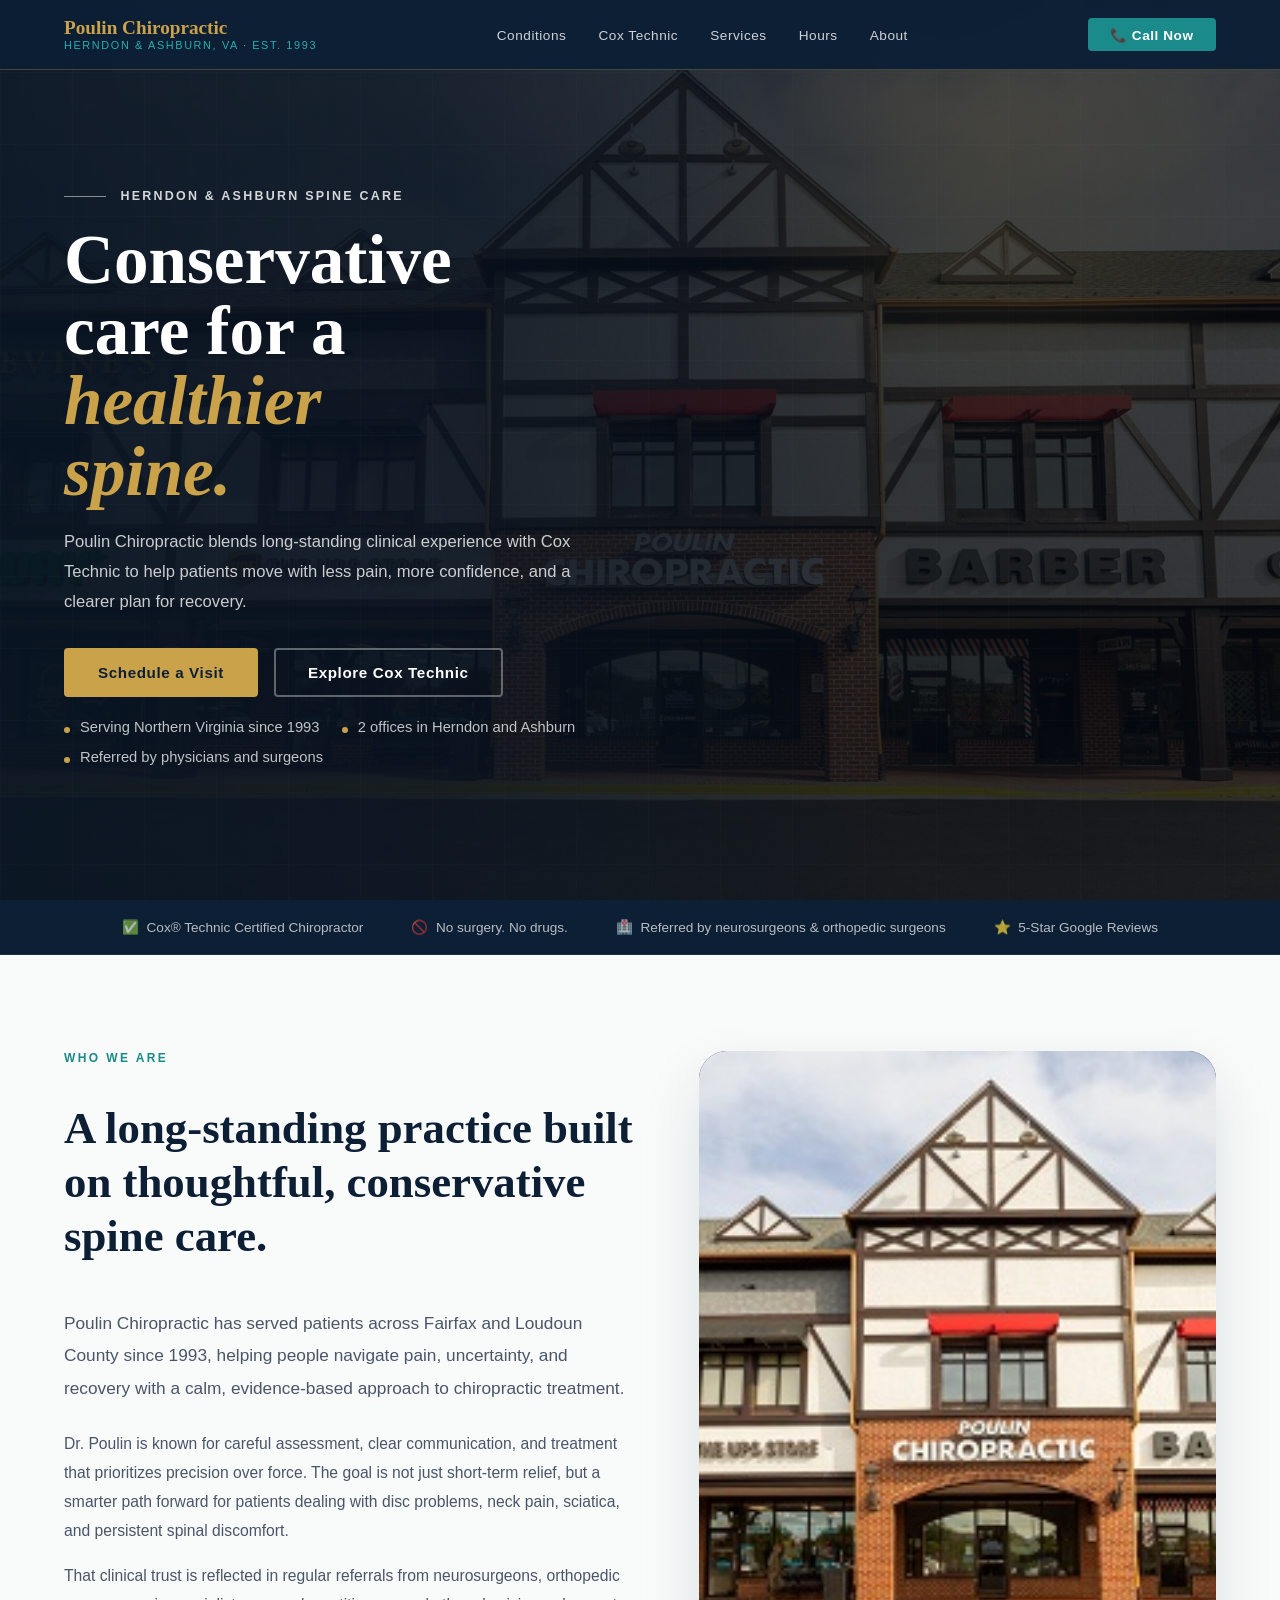
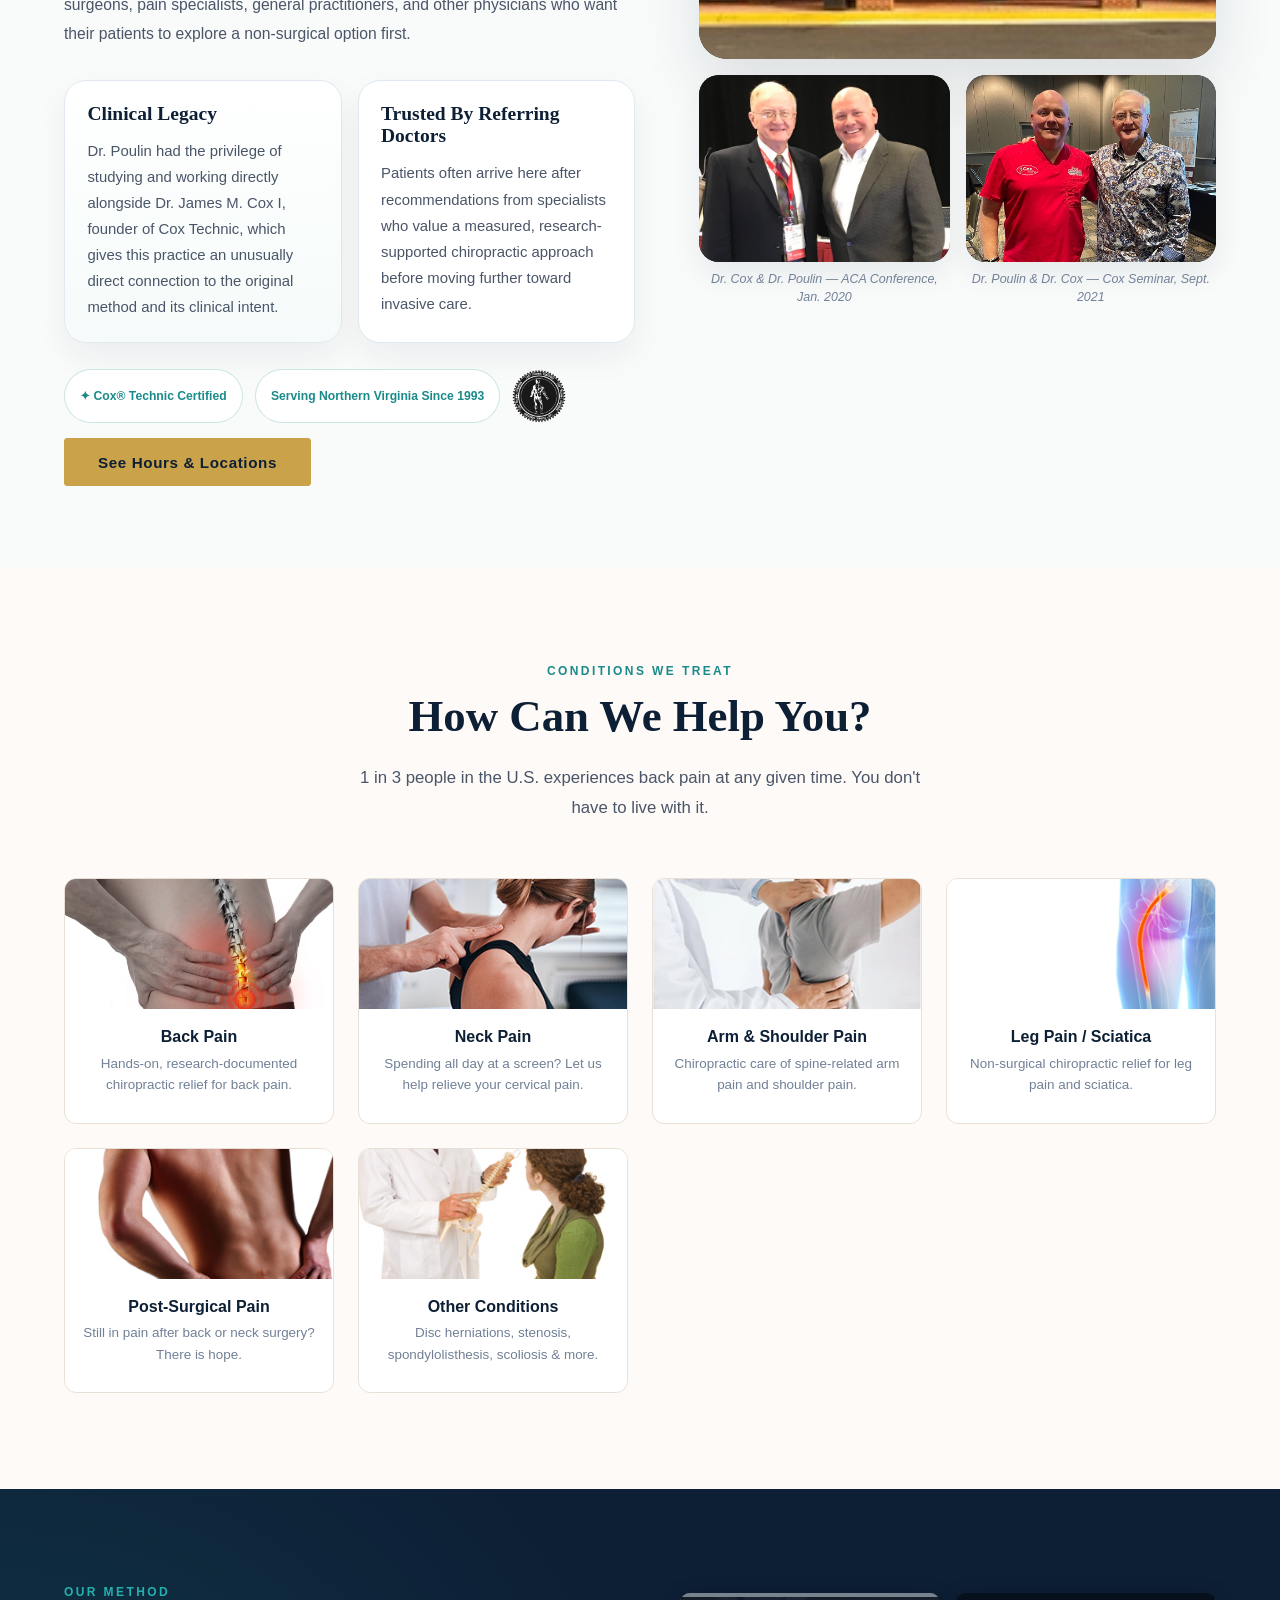
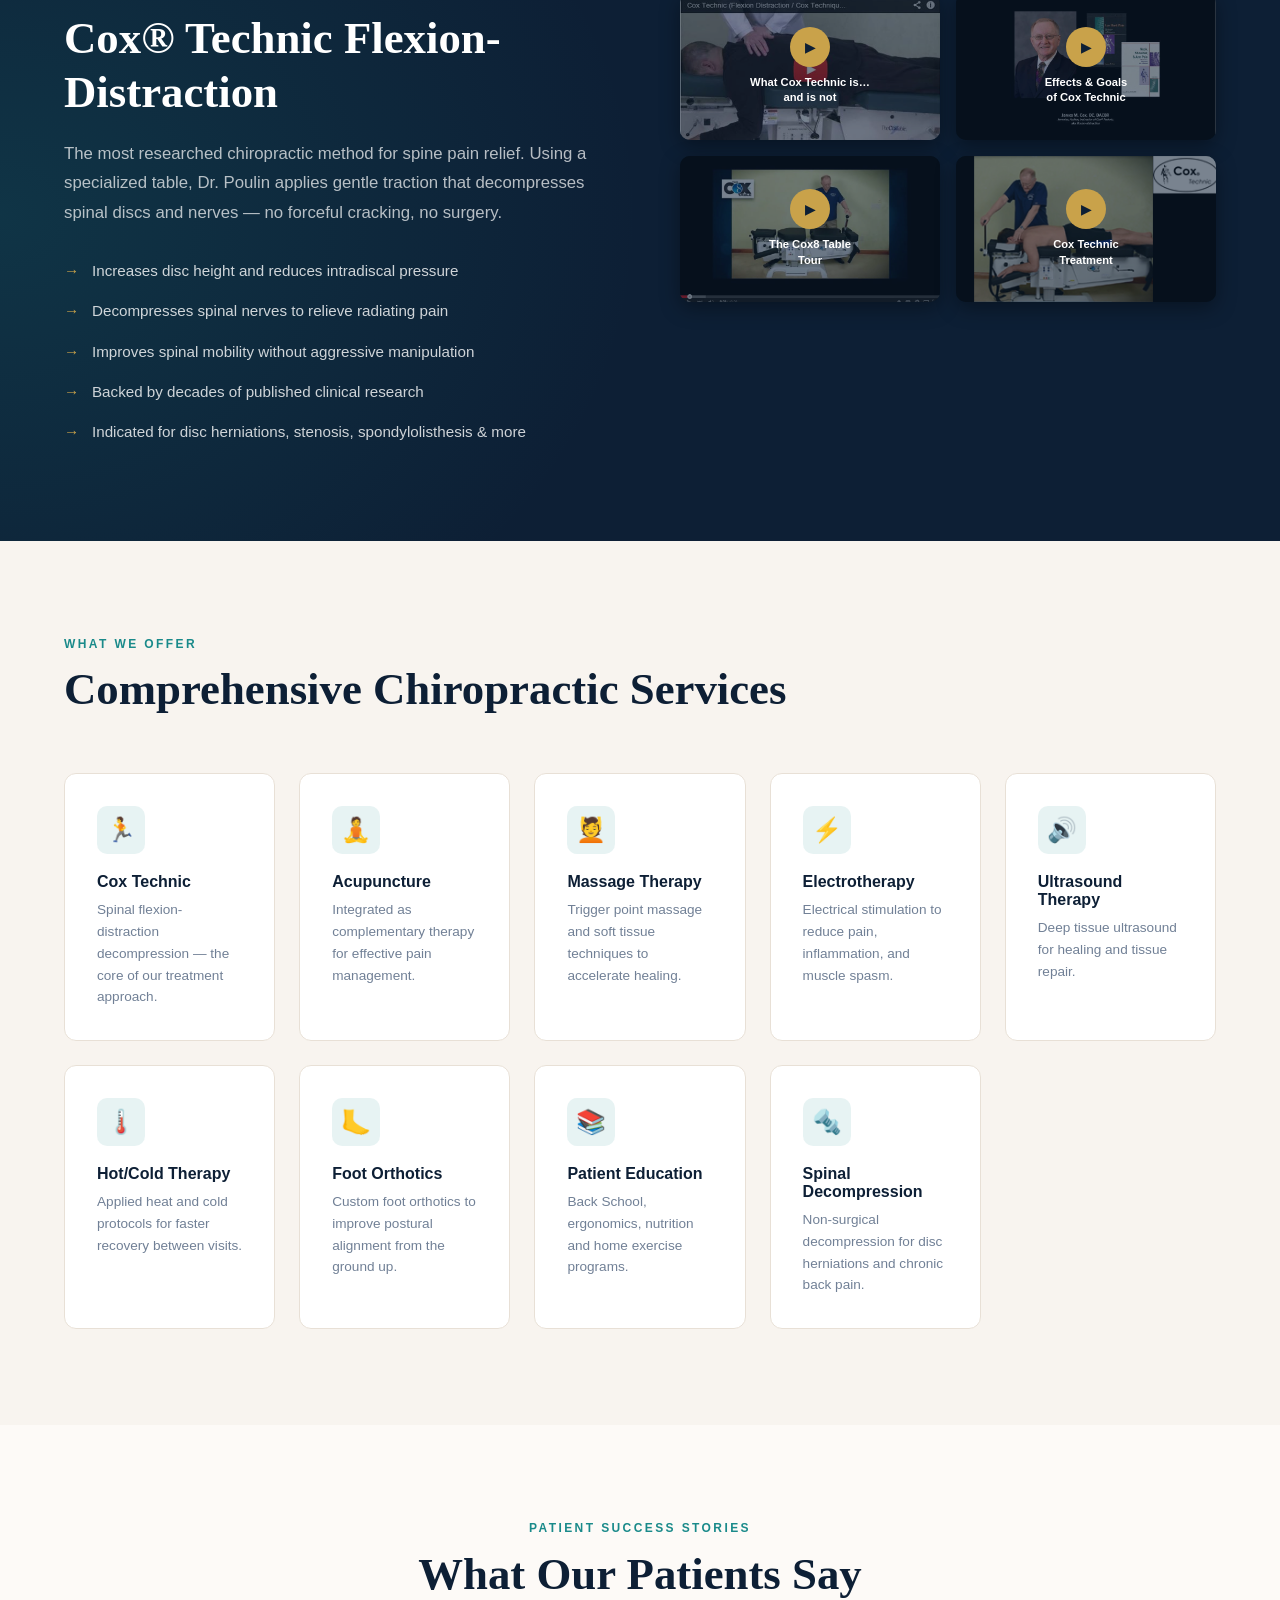
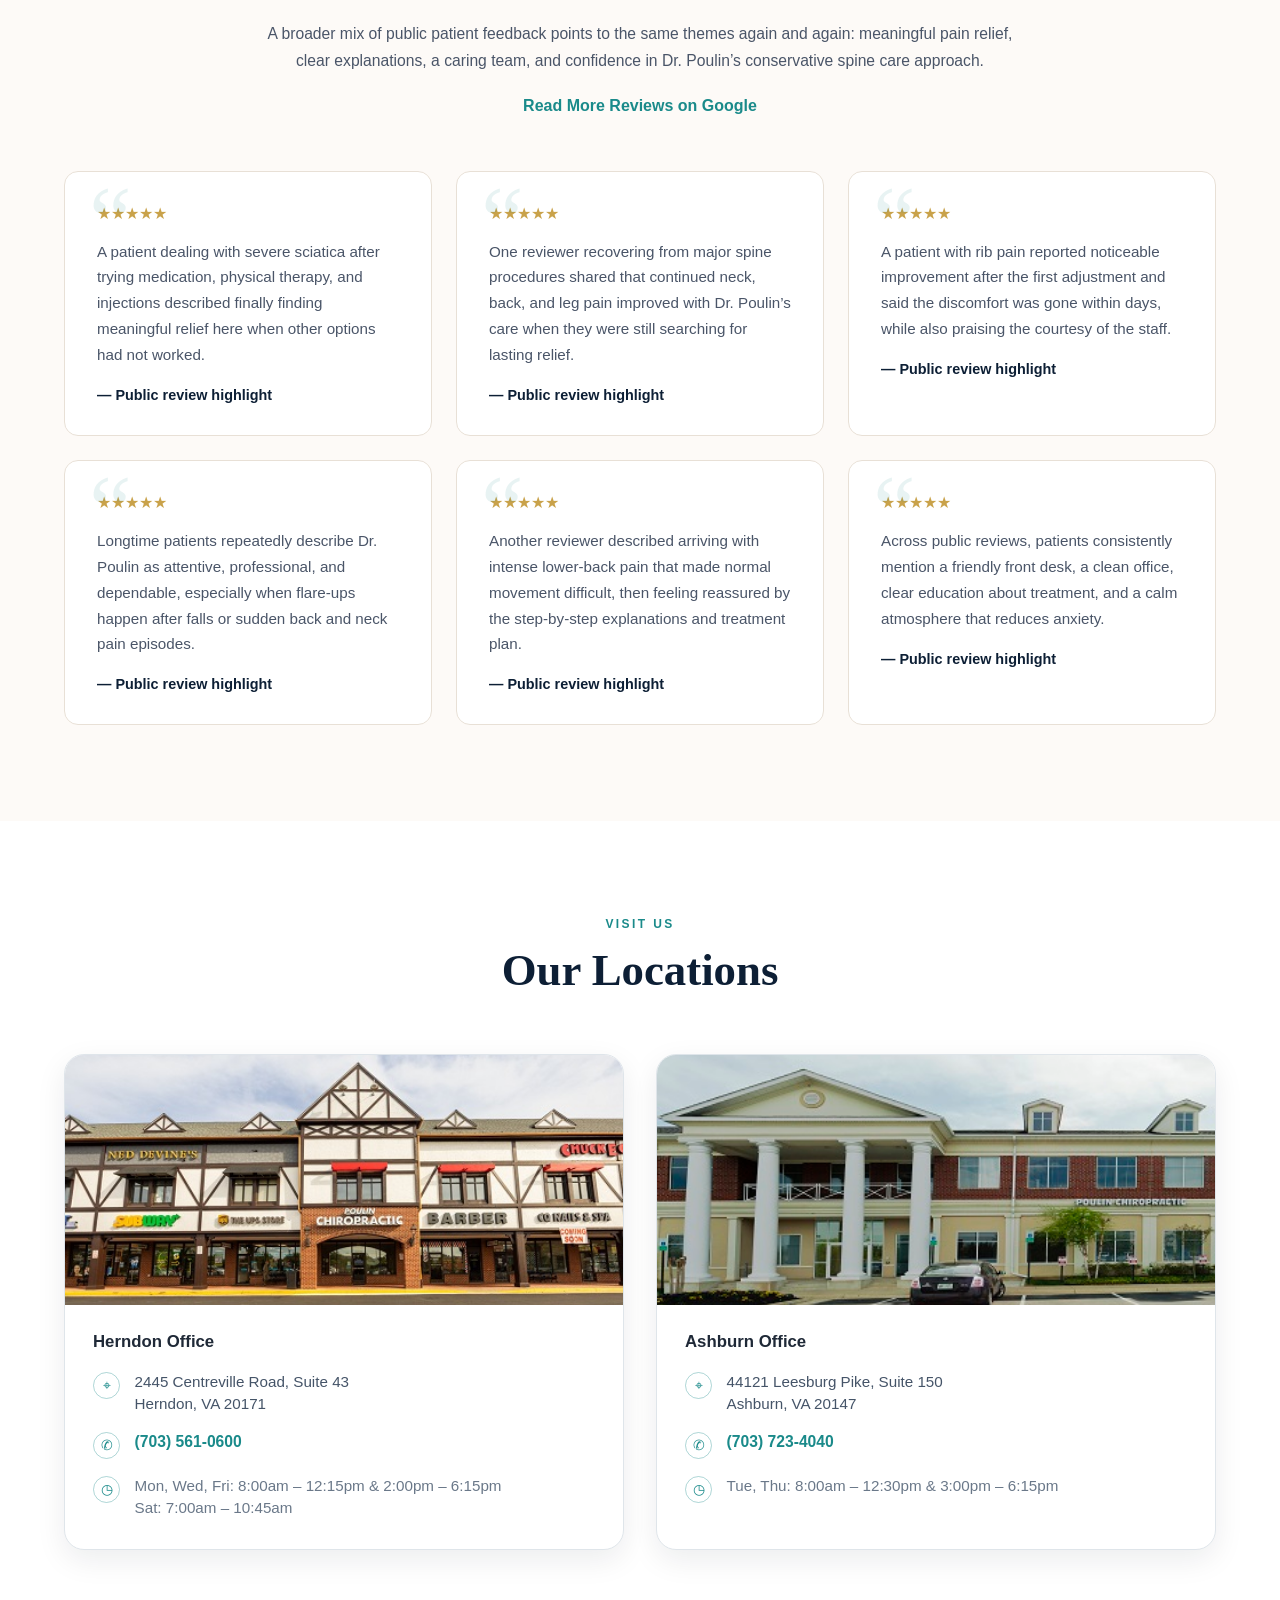
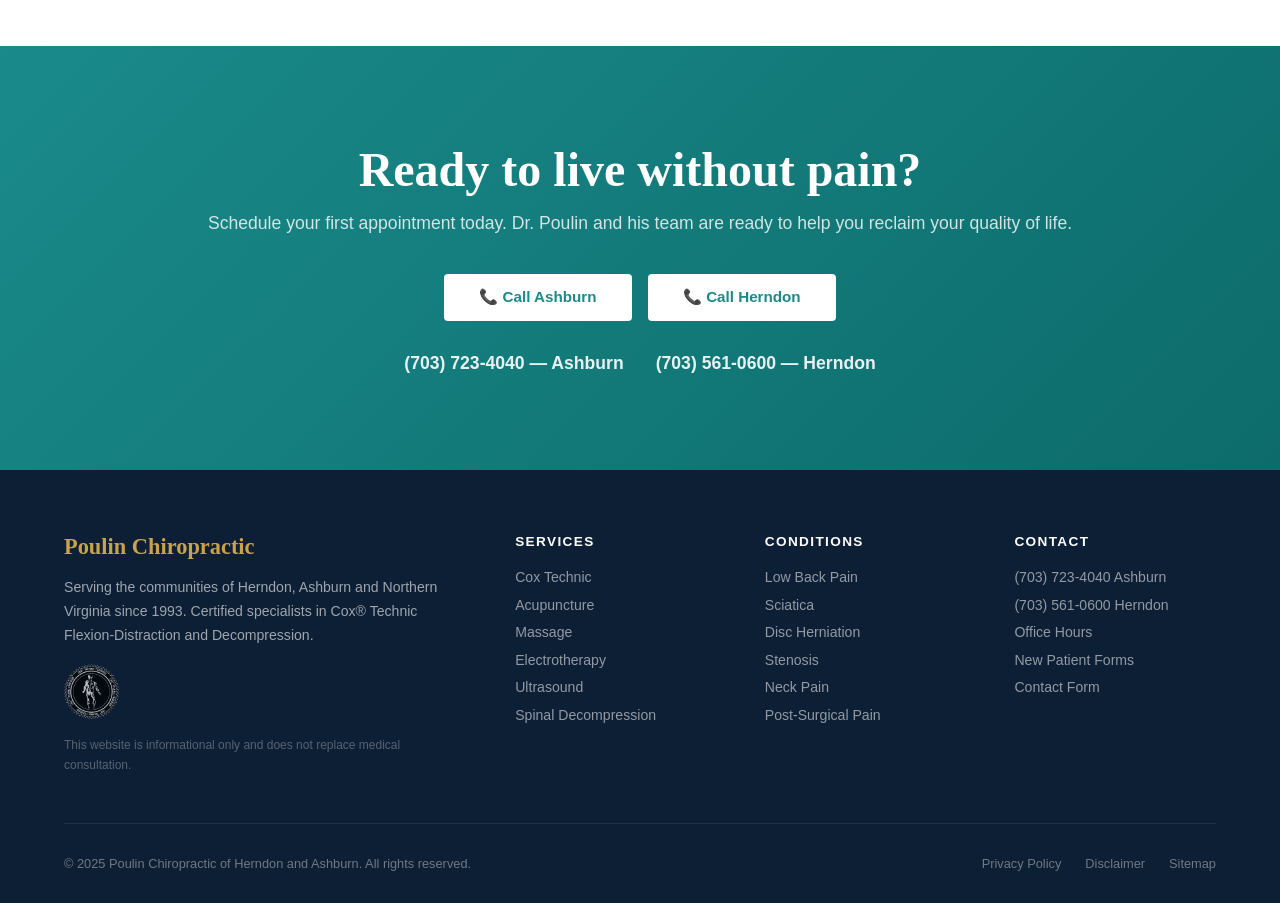
==== commit fb3d8a1c: "Redesign about section" ====
--- a/index.html
+++ b/index.html
@@ -62,23 +62,29 @@
   .section-desc { font-size: 1.05rem; line-height: 1.75; color: var(--text-mid); max-width: 600px; }
 
   /* ABOUT */
-  .about { background: var(--cream); display: grid; grid-template-columns: 1fr 1fr; gap: 5rem; align-items: start; }
-  .about-photos { display: flex; flex-direction: column; gap: 1rem; }
-  .about-photo-main { width: 100%; border-radius: 14px; overflow: hidden; box-shadow: 0 20px 50px rgba(0,0,0,0.15); aspect-ratio: 16/9; background: #1a2e45; }
+  .about { background: #f9fbfb; display: grid; grid-template-columns: minmax(0, 1.05fr) minmax(0, .95fr); gap: 4rem; align-items: start; }
+  .about-photos { display: flex; flex-direction: column; gap: 1rem; position: sticky; top: 104px; }
+  .about-photo-main { width: 100%; border-radius: 28px; overflow: hidden; box-shadow: 0 26px 60px rgba(15, 23, 42, 0.12); aspect-ratio: 4/4.7; background: #1a2e45; }
   .about-photo-main img { width: 100%; height: 100%; object-fit: cover; display: block; }
-  .about-photo-row { display: grid; grid-template-columns: 1fr 1fr; gap: 0.8rem; }
+  .about-photo-row { display: grid; grid-template-columns: 1fr 1fr; gap: 1rem; }
   .about-thumb-wrap {}
-  .about-photo-thumb { border-radius: 10px; overflow: hidden; aspect-ratio: 4/3; background: #1a2e45; box-shadow: 0 6px 18px rgba(0,0,0,0.1); }
+  .about-photo-thumb { border-radius: 20px; overflow: hidden; aspect-ratio: 4/3; background: #1a2e45; box-shadow: 0 12px 30px rgba(15, 23, 42, 0.08); }
   .about-photo-thumb img { width: 100%; height: 100%; object-fit: cover; object-position: top; display: block; transition: transform 0.4s; }
   .about-photo-thumb:hover img { transform: scale(1.04); }
-  .photo-caption { font-size: 0.74rem; color: var(--text-light); text-align: center; font-style: italic; margin-top: 0.4rem; line-height: 1.4; }
-  .about-card { background: var(--navy); border-radius: 12px; padding: 2rem; color: #fff; margin-top: 0.5rem; position: relative; overflow: hidden; }
-  .about-card::before { content: ''; position: absolute; top: -40px; right: -40px; width: 180px; height: 180px; border-radius: 50%; background: radial-gradient(circle, rgba(26,138,138,0.3), transparent); }
-  .about-card h3 { font-family: var(--font-serif); font-size: 1.15rem; margin-bottom: 0.75rem; color: var(--gold); }
-  .about-card p { line-height: 1.7; color: rgba(255,255,255,0.78); font-size: 0.88rem; }
-  .cert-row { display: flex; align-items: center; gap: 1rem; margin-top: 1.2rem; flex-wrap: wrap; }
-  .cert-badge { display: inline-flex; align-items: center; gap: 0.5rem; background: rgba(26,138,138,0.2); border: 1px solid var(--teal); padding: 0.4rem 0.9rem; border-radius: 100px; font-size: 0.75rem; font-weight: 600; color: var(--teal-light); }
-  .cox-seal { height: 52px; opacity: 0.85; }
+  .photo-caption { font-size: 0.78rem; color: var(--text-light); text-align: center; font-style: italic; margin-top: 0.45rem; line-height: 1.45; }
+  .about-text { display: flex; flex-direction: column; gap: 1.5rem; }
+  .about-lead { font-size: 1.08rem; line-height: 1.9; color: var(--text-mid); max-width: 64ch; }
+  .about-copy { display: grid; gap: 1rem; }
+  .about-copy p { font-size: 0.98rem; line-height: 1.85; color: var(--text-mid); }
+  .about-panels { display: grid; grid-template-columns: 1fr 1fr; gap: 1rem; margin-top: 0.5rem; }
+  .about-panel { background: #fff; border: 1px solid #e2e8f0; border-radius: 22px; padding: 1.35rem 1.4rem; box-shadow: 0 14px 32px rgba(15, 23, 42, 0.06); }
+  .about-panel h3 { font-family: var(--font-serif); font-size: 1.22rem; line-height: 1.15; color: var(--navy); margin-bottom: 0.8rem; }
+  .about-panel p { font-size: 0.93rem; line-height: 1.75; color: var(--text-mid); }
+  .about-panel.accent { background: linear-gradient(180deg, #ffffff 0%, #f5fbfa 100%); }
+  .about-credentials { display: flex; gap: 0.75rem; flex-wrap: wrap; margin-top: 0.15rem; }
+  .cert-badge { display: inline-flex; align-items: center; gap: 0.5rem; background: #ffffff; border: 1px solid rgba(26,138,138,0.22); padding: 0.5rem 0.95rem; border-radius: 999px; font-size: 0.76rem; font-weight: 700; color: var(--teal); }
+  .cox-seal { height: 54px; opacity: 0.9; }
+  .about-cta { margin-top: 0.4rem; }
 
   /* CONDITIONS */
   .conditions { background: var(--warm-white); }
@@ -187,6 +193,8 @@
     .nav-links { display: none; }
     .about, .treatment-inner { grid-template-columns: 1fr; gap: 3rem; }
     .hours-grid { grid-template-columns: 1fr; }
+    .about-photos { position: static; }
+    .about-panels { grid-template-columns: 1fr; }
     .footer-grid { grid-template-columns: 1fr 1fr; }
   }
   @media (max-width: 600px) {
@@ -257,10 +265,30 @@
 <section id="about" class="about">
   <div class="about-text reveal">
     <div class="section-label">Who We Are</div>
-    <h2 class="section-title">Poulin Chiropractic Welcomes You</h2>
-    <p class="section-desc">Dr. Poulin is here for your relief of pain, stress, and uncertainty of your condition. Poulin Chiropractic has been serving the Fairfax and Loudoun County community since 1993 — over 33 years of dedicated care.</p>
-    <p class="section-desc" style="margin-top:1rem;">We work closely with medical doctors and receive frequent referrals from neurosurgeons, pain management doctors, orthopedic surgeons, general practitioners, and many other physicians who trust our approach.</p>
-    <a href="#hours" class="btn-primary" style="display:inline-block; margin-top:2rem;">See Hours &amp; Locations</a>
+    <h2 class="section-title">A long-standing practice built on thoughtful, conservative spine care.</h2>
+    <p class="about-lead">Poulin Chiropractic has served patients across Fairfax and Loudoun County since 1993, helping people navigate pain, uncertainty, and recovery with a calm, evidence-based approach to chiropractic treatment.</p>
+    <div class="about-copy">
+      <p>Dr. Poulin is known for careful assessment, clear communication, and treatment that prioritizes precision over force. The goal is not just short-term relief, but a smarter path forward for patients dealing with disc problems, neck pain, sciatica, and persistent spinal discomfort.</p>
+      <p>That clinical trust is reflected in regular referrals from neurosurgeons, orthopedic surgeons, pain specialists, general practitioners, and other physicians who want their patients to explore a non-surgical option first.</p>
+    </div>
+    <div class="about-panels">
+      <div class="about-panel accent">
+        <h3>Clinical Legacy</h3>
+        <p>Dr. Poulin had the privilege of studying and working directly alongside Dr. James M. Cox I, founder of Cox Technic, which gives this practice an unusually direct connection to the original method and its clinical intent.</p>
+      </div>
+      <div class="about-panel">
+        <h3>Trusted By Referring Doctors</h3>
+        <p>Patients often arrive here after recommendations from specialists who value a measured, research-supported chiropractic approach before moving further toward invasive care.</p>
+      </div>
+    </div>
+    <div class="about-credentials">
+      <div class="cert-badge">✦ Cox® Technic Certified</div>
+      <div class="cert-badge">Serving Northern Virginia Since 1993</div>
+      <img src="assets/local/cox-seal.png" alt="Cox Technic Certified Seal" class="cox-seal">
+    </div>
+    <div class="about-cta">
+      <a href="#hours" class="btn-primary">See Hours &amp; Locations</a>
+    </div>
   </div>
   <div class="about-photos reveal">
     <div class="about-photo-main">
@@ -281,14 +309,6 @@
                alt="Dr. Poulin and Dr. Cox at Cox Technic Seminar September 2021" loading="lazy">
         </div>
         <p class="photo-caption">Dr. Poulin &amp; Dr. Cox — Cox Seminar, Sept. 2021</p>
-      </div>
-    </div>
-    <div class="about-card">
-      <h3>A Personal Legacy with Dr. James M. Cox</h3>
-      <p>Dr. Poulin had the privilege of studying and working directly alongside Dr. James M. Cox I, founder of Cox Technic, until his passing in March 2025 at age 84. That personal mentorship ensures the highest fidelity to the original, evidence-based technique.</p>
-      <div class="cert-row">
-        <div class="cert-badge">✦ Cox® Technic Certified</div>
-        <img src="assets/local/cox-seal.png" alt="Cox Technic Certified Seal" class="cox-seal">
       </div>
     </div>
   </div>
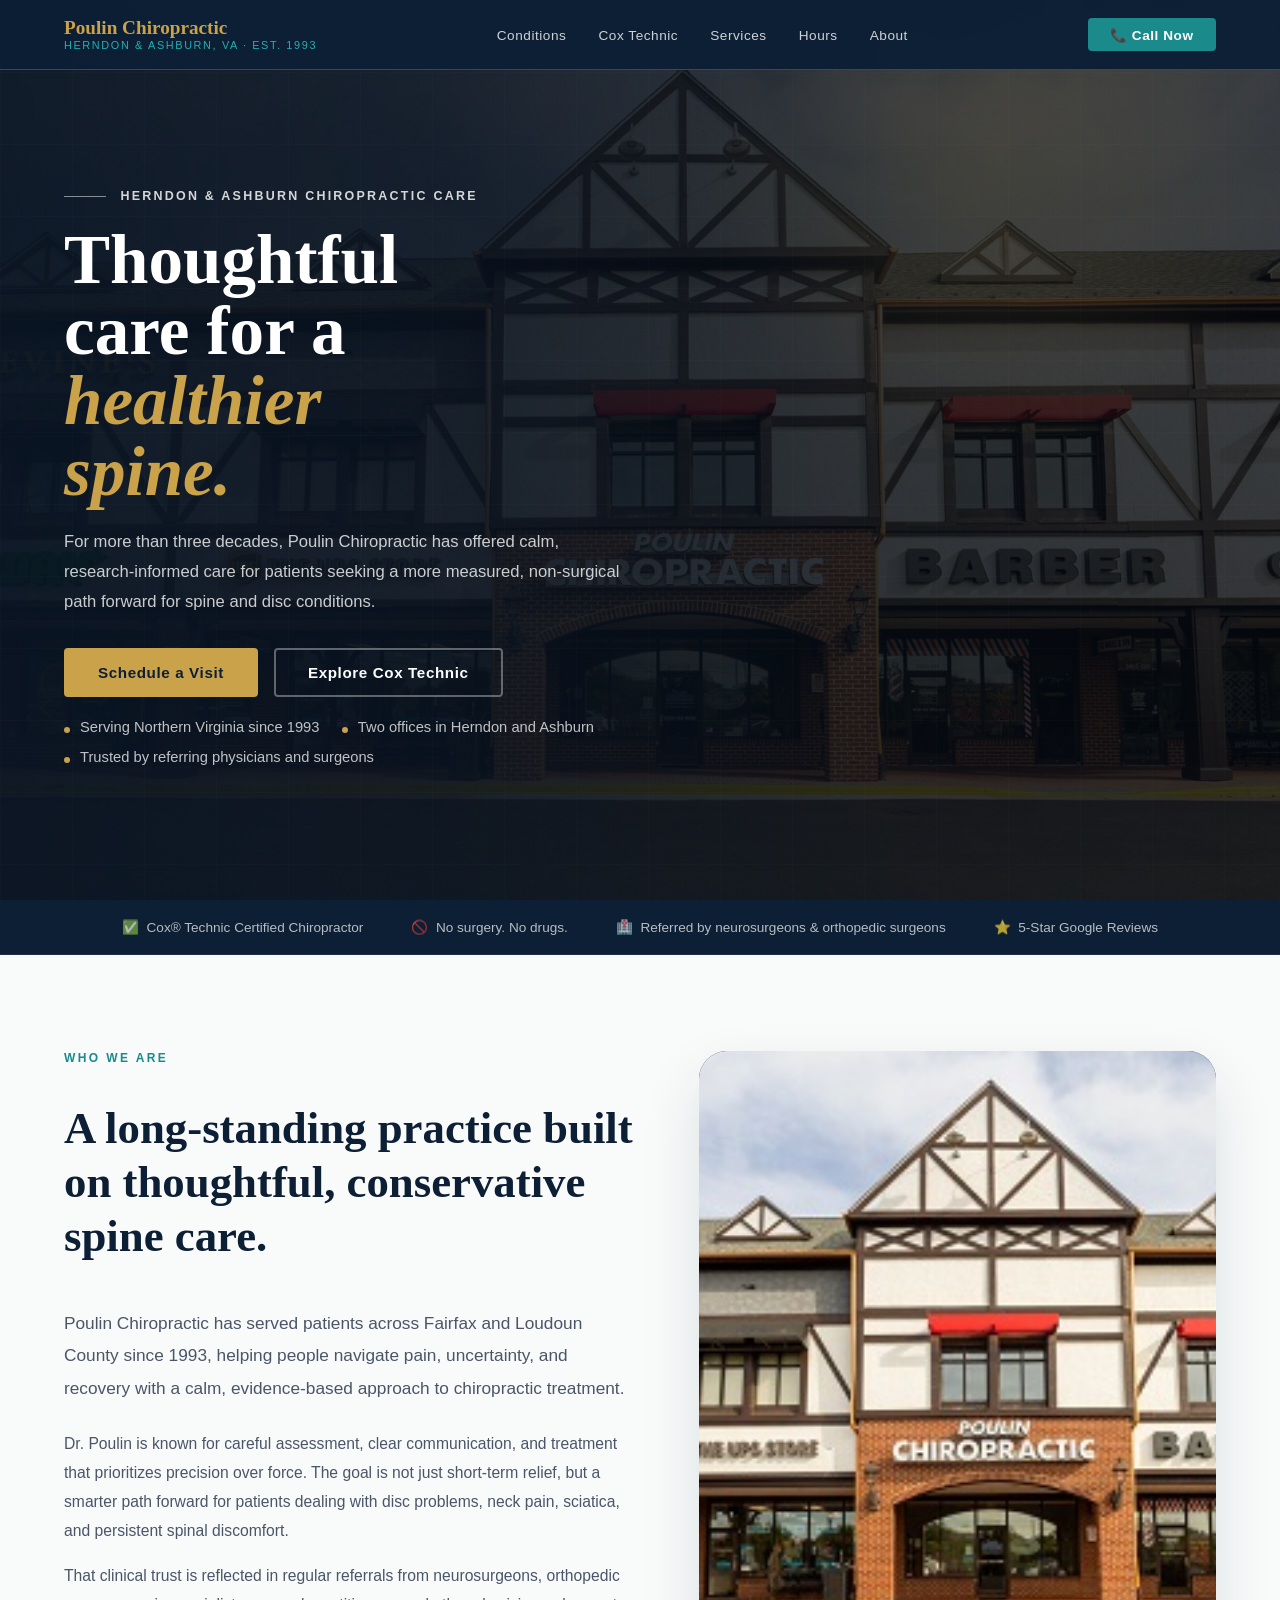
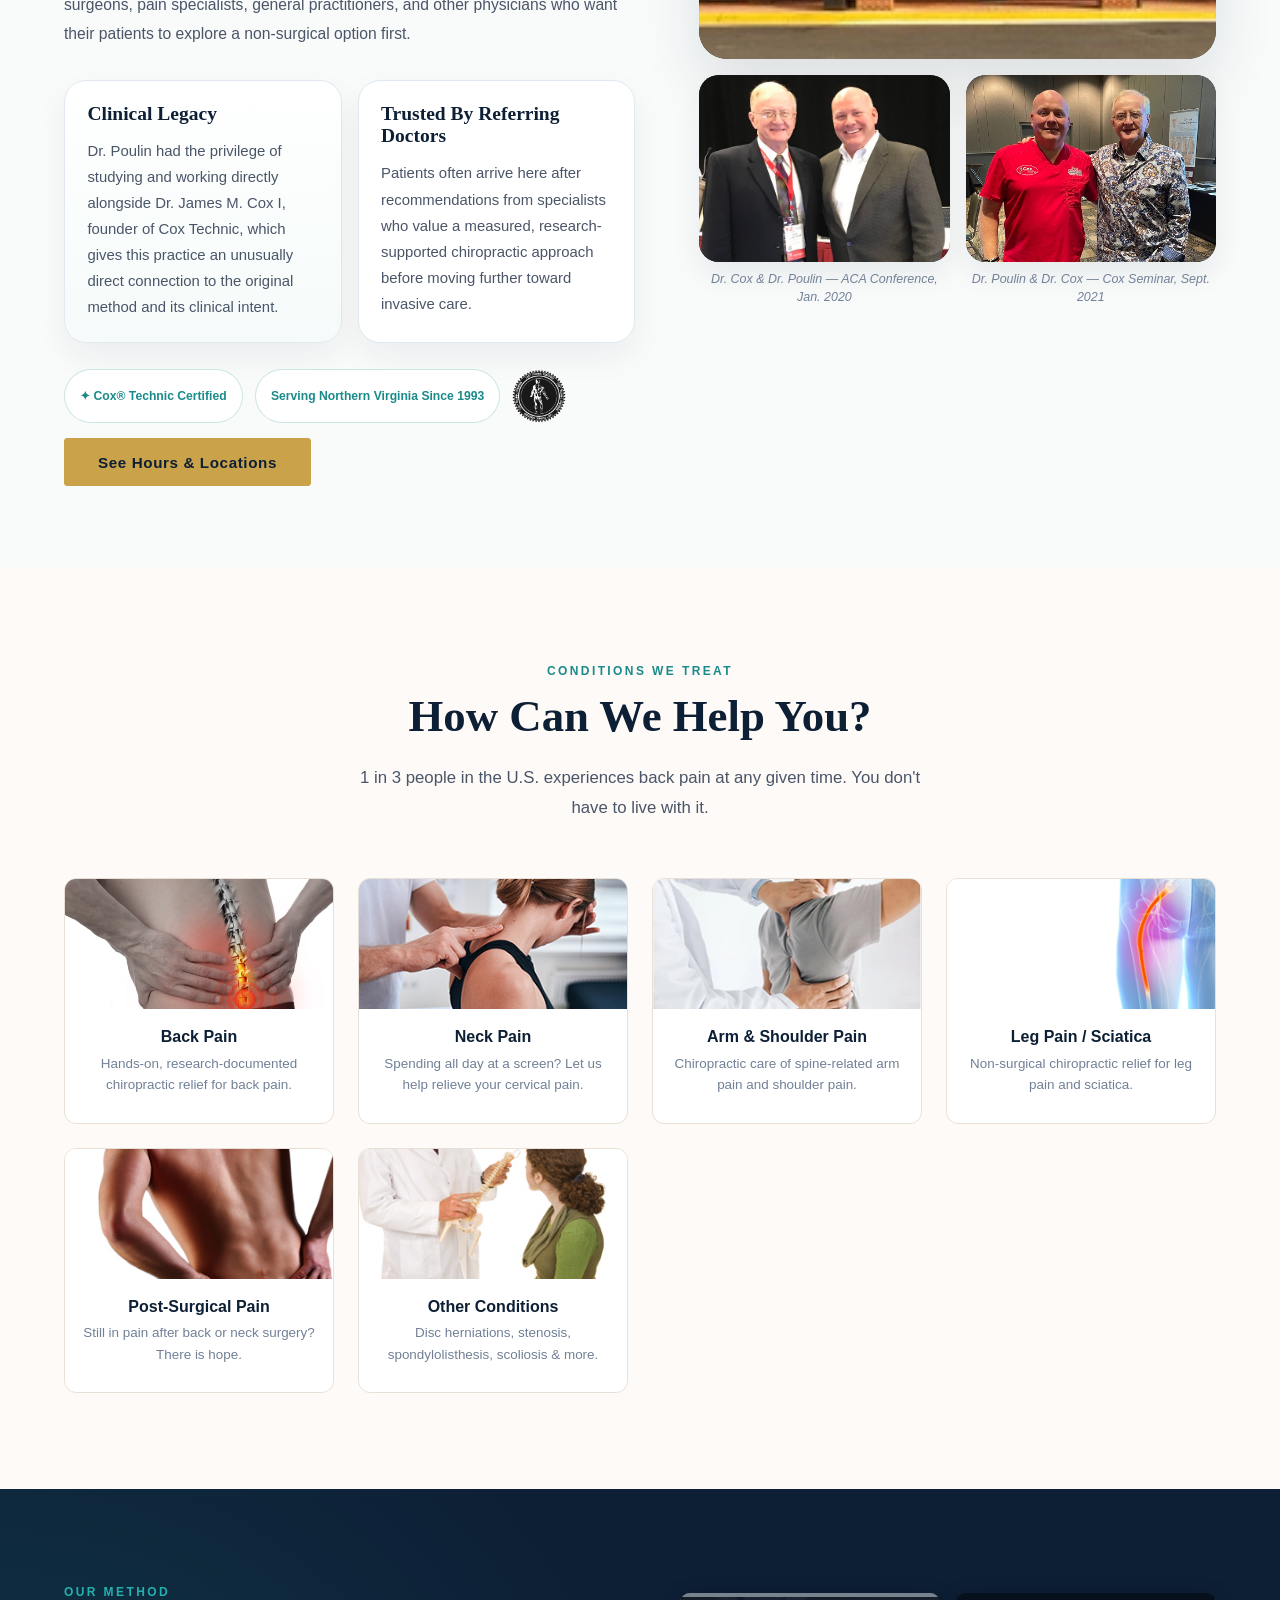
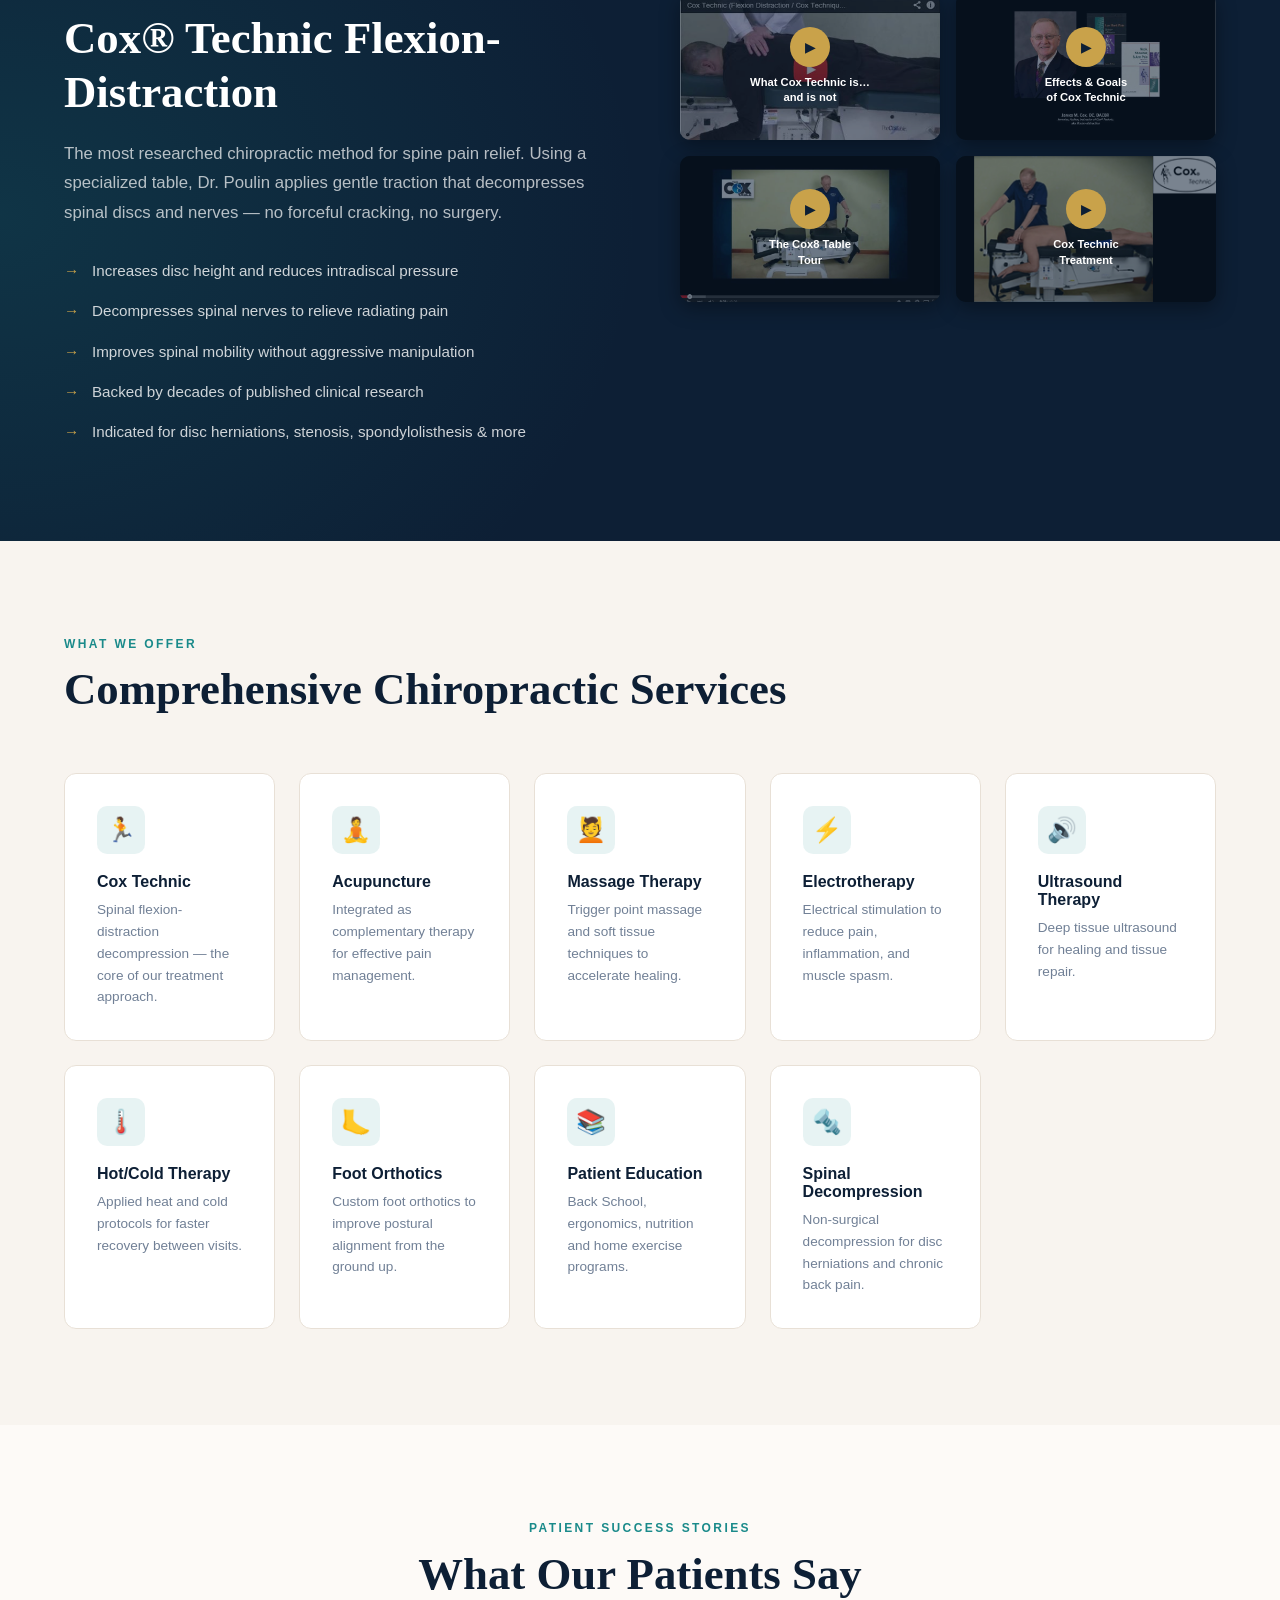
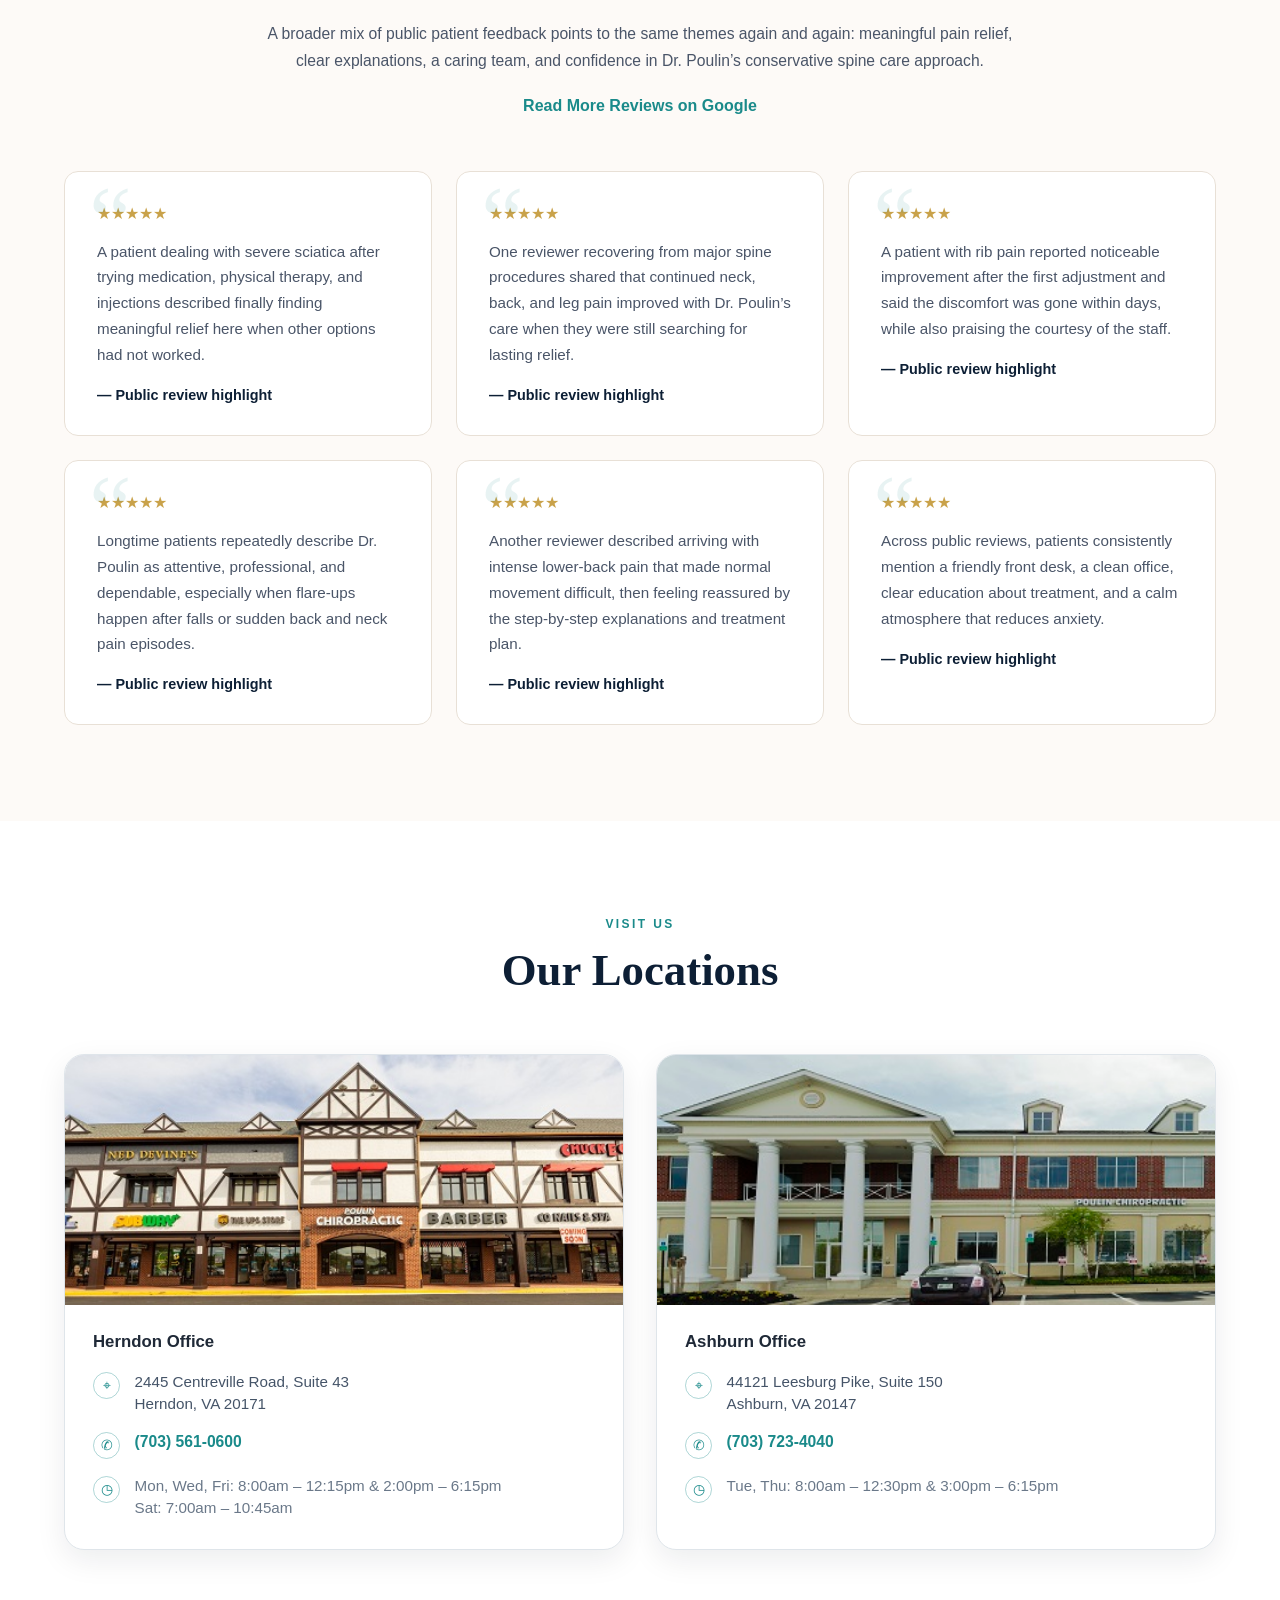
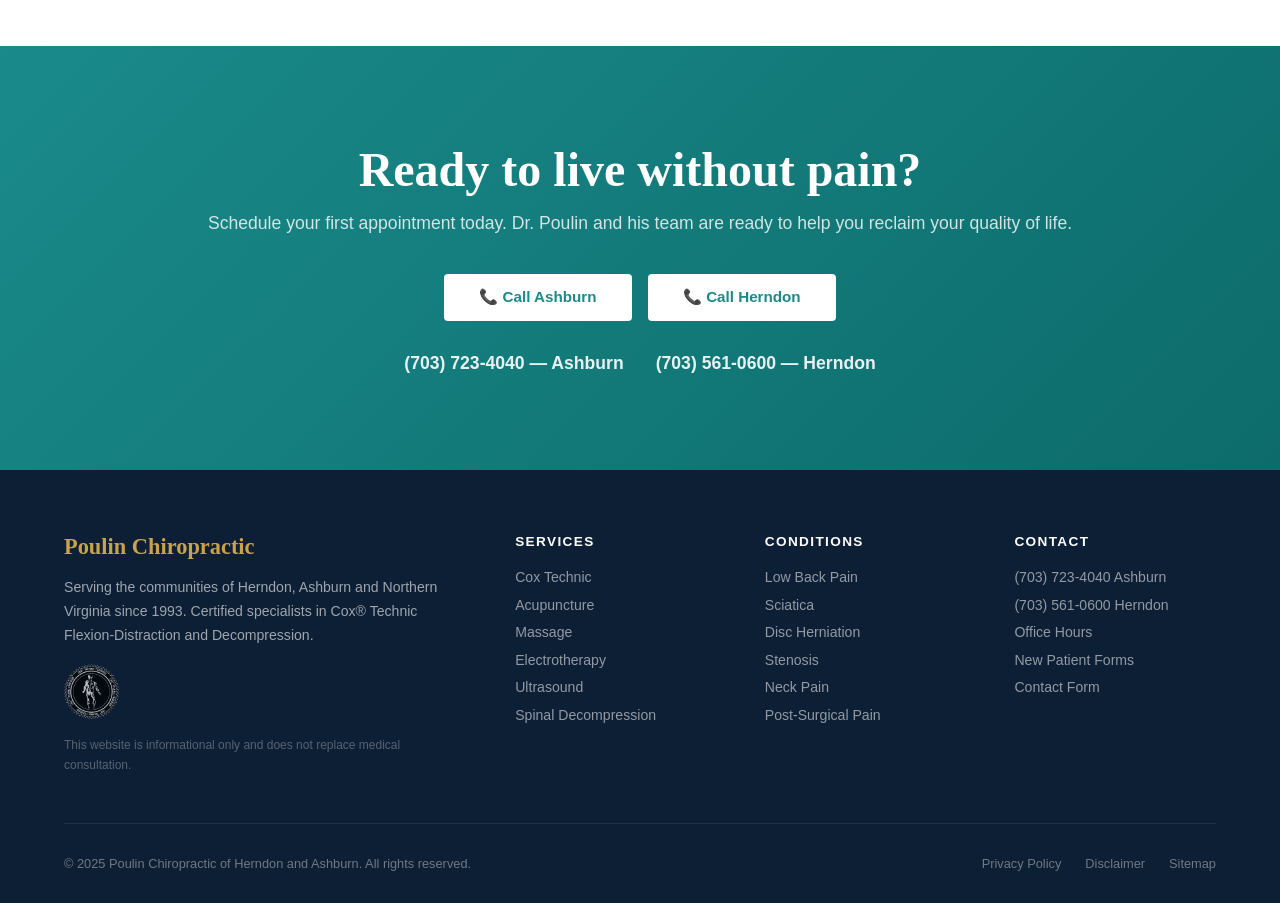
==== commit a97ad842: "Refine hero copy" ====
--- a/index.html
+++ b/index.html
@@ -237,17 +237,17 @@
   <div class="hero-grid"></div>
   <div class="hero-shell">
     <div class="hero-content">
-      <div class="hero-kicker">Herndon &amp; Ashburn Spine Care</div>
-      <h1>Conservative care for a <em>healthier spine.</em></h1>
-      <p>Poulin Chiropractic blends long-standing clinical experience with Cox Technic to help patients move with less pain, more confidence, and a clearer plan for recovery.</p>
+      <div class="hero-kicker">Herndon &amp; Ashburn Chiropractic Care</div>
+      <h1>Thoughtful care for a <em>healthier spine.</em></h1>
+      <p>For more than three decades, Poulin Chiropractic has offered calm, research-informed care for patients seeking a more measured, non-surgical path forward for spine and disc conditions.</p>
       <div class="hero-actions">
         <a href="tel:7037234040" class="btn-primary">Schedule a Visit</a>
         <a href="#treatment" class="btn-outline">Explore Cox Technic</a>
       </div>
       <ul class="hero-highlights">
         <li>Serving Northern Virginia since 1993</li>
-        <li>2 offices in Herndon and Ashburn</li>
-        <li>Referred by physicians and surgeons</li>
+        <li>Two offices in Herndon and Ashburn</li>
+        <li>Trusted by referring physicians and surgeons</li>
       </ul>
     </div>
   </div>
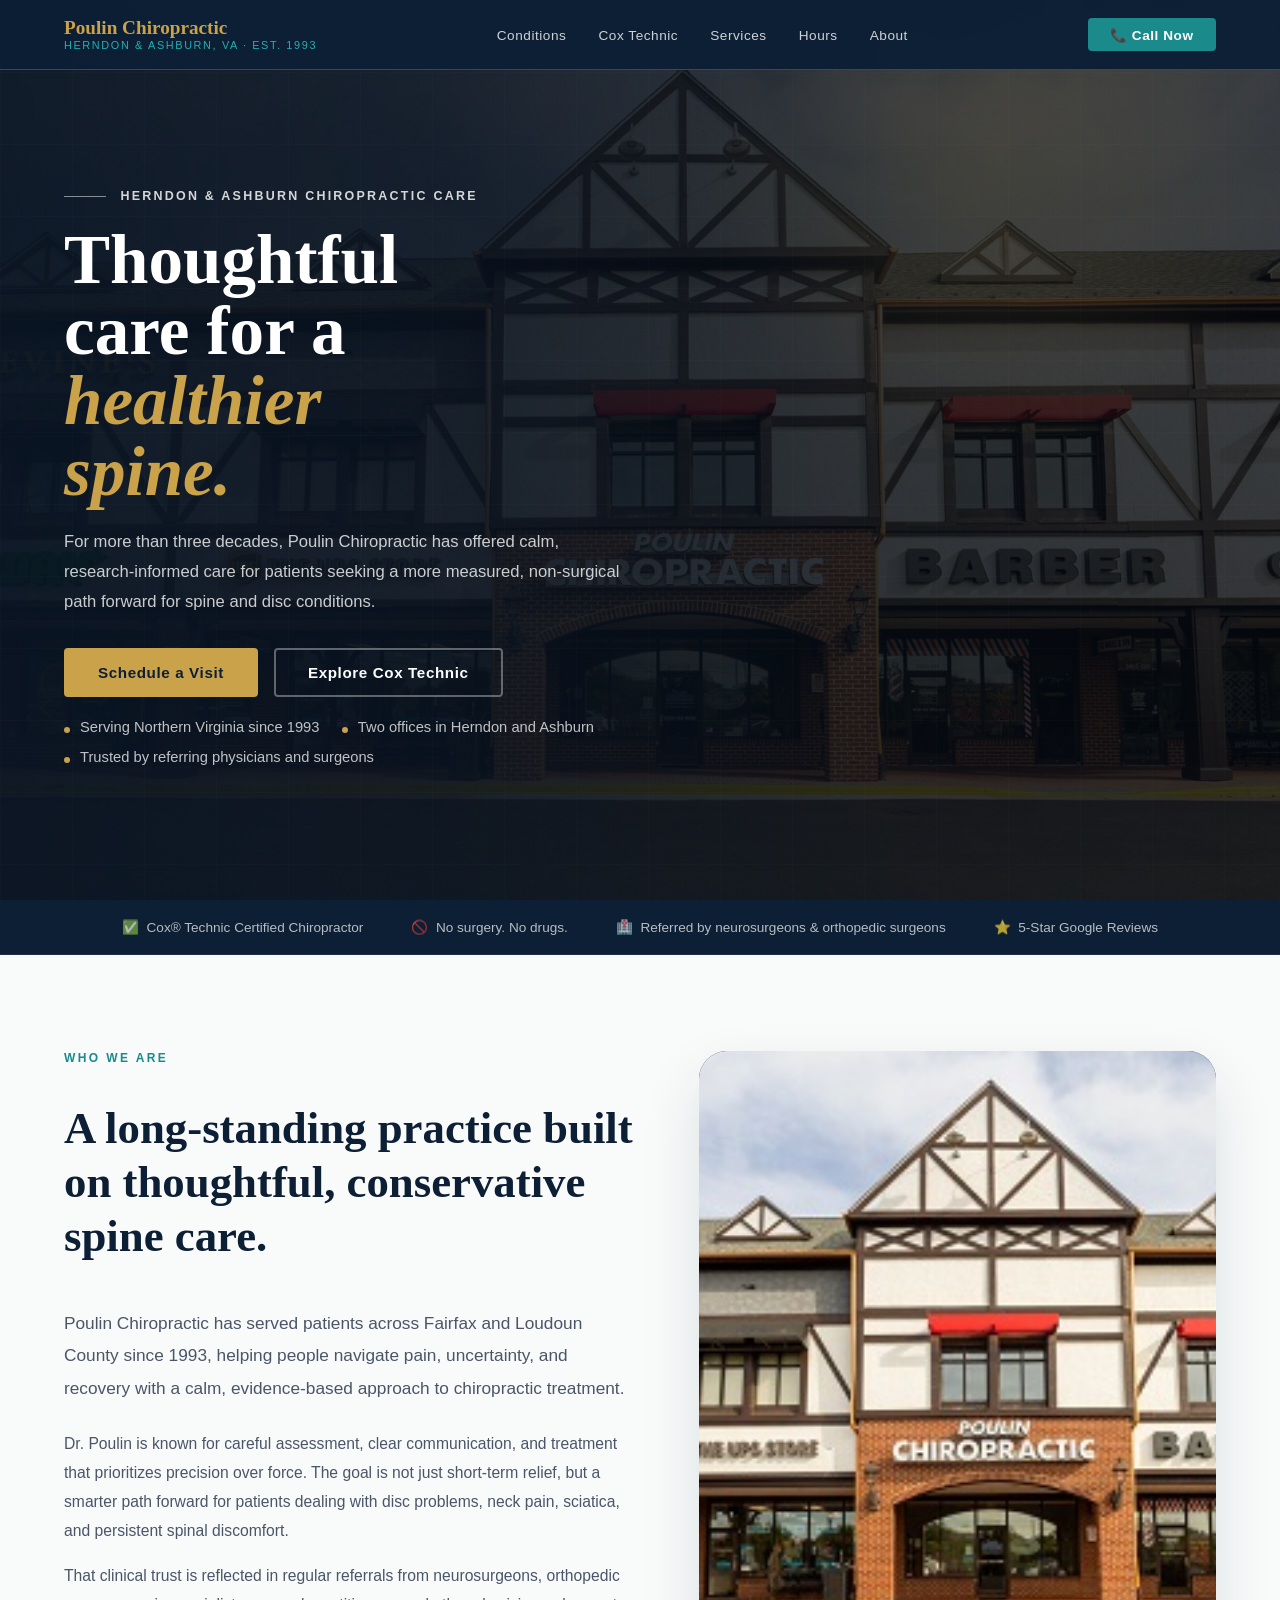
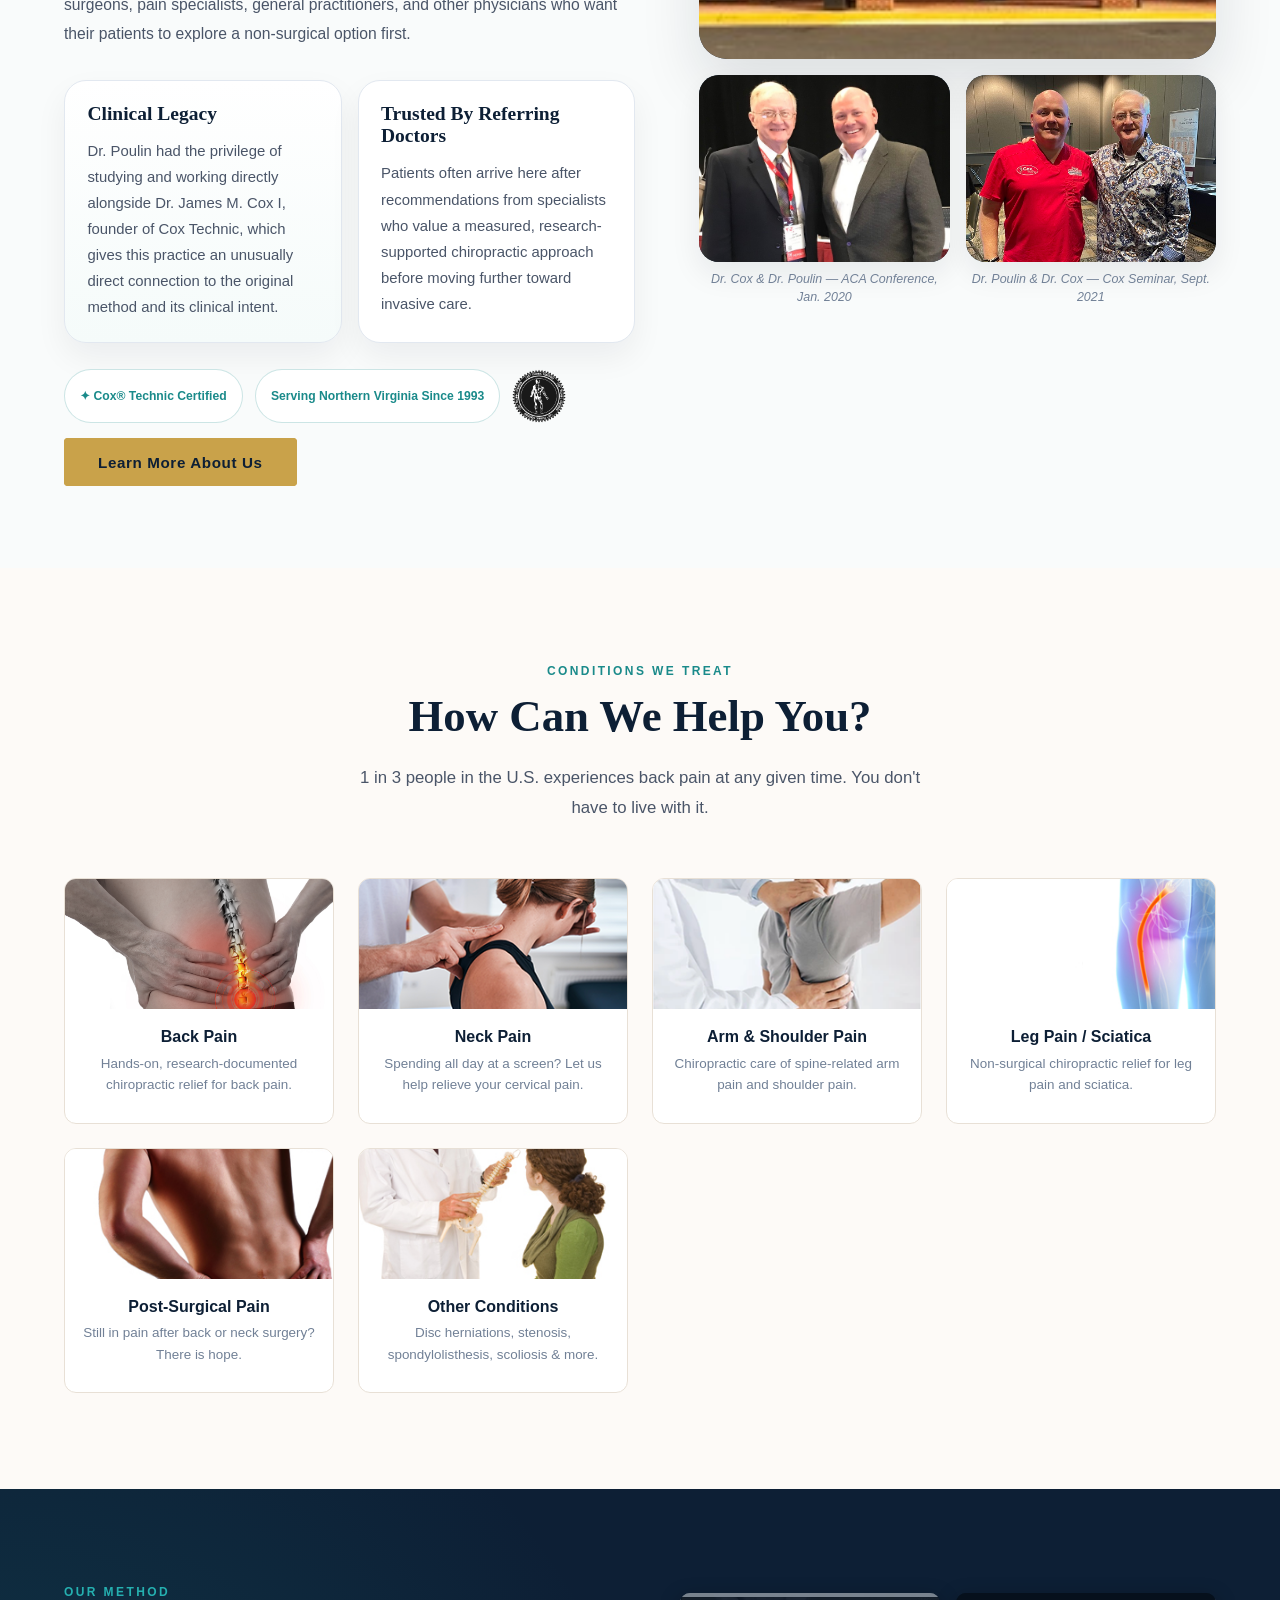
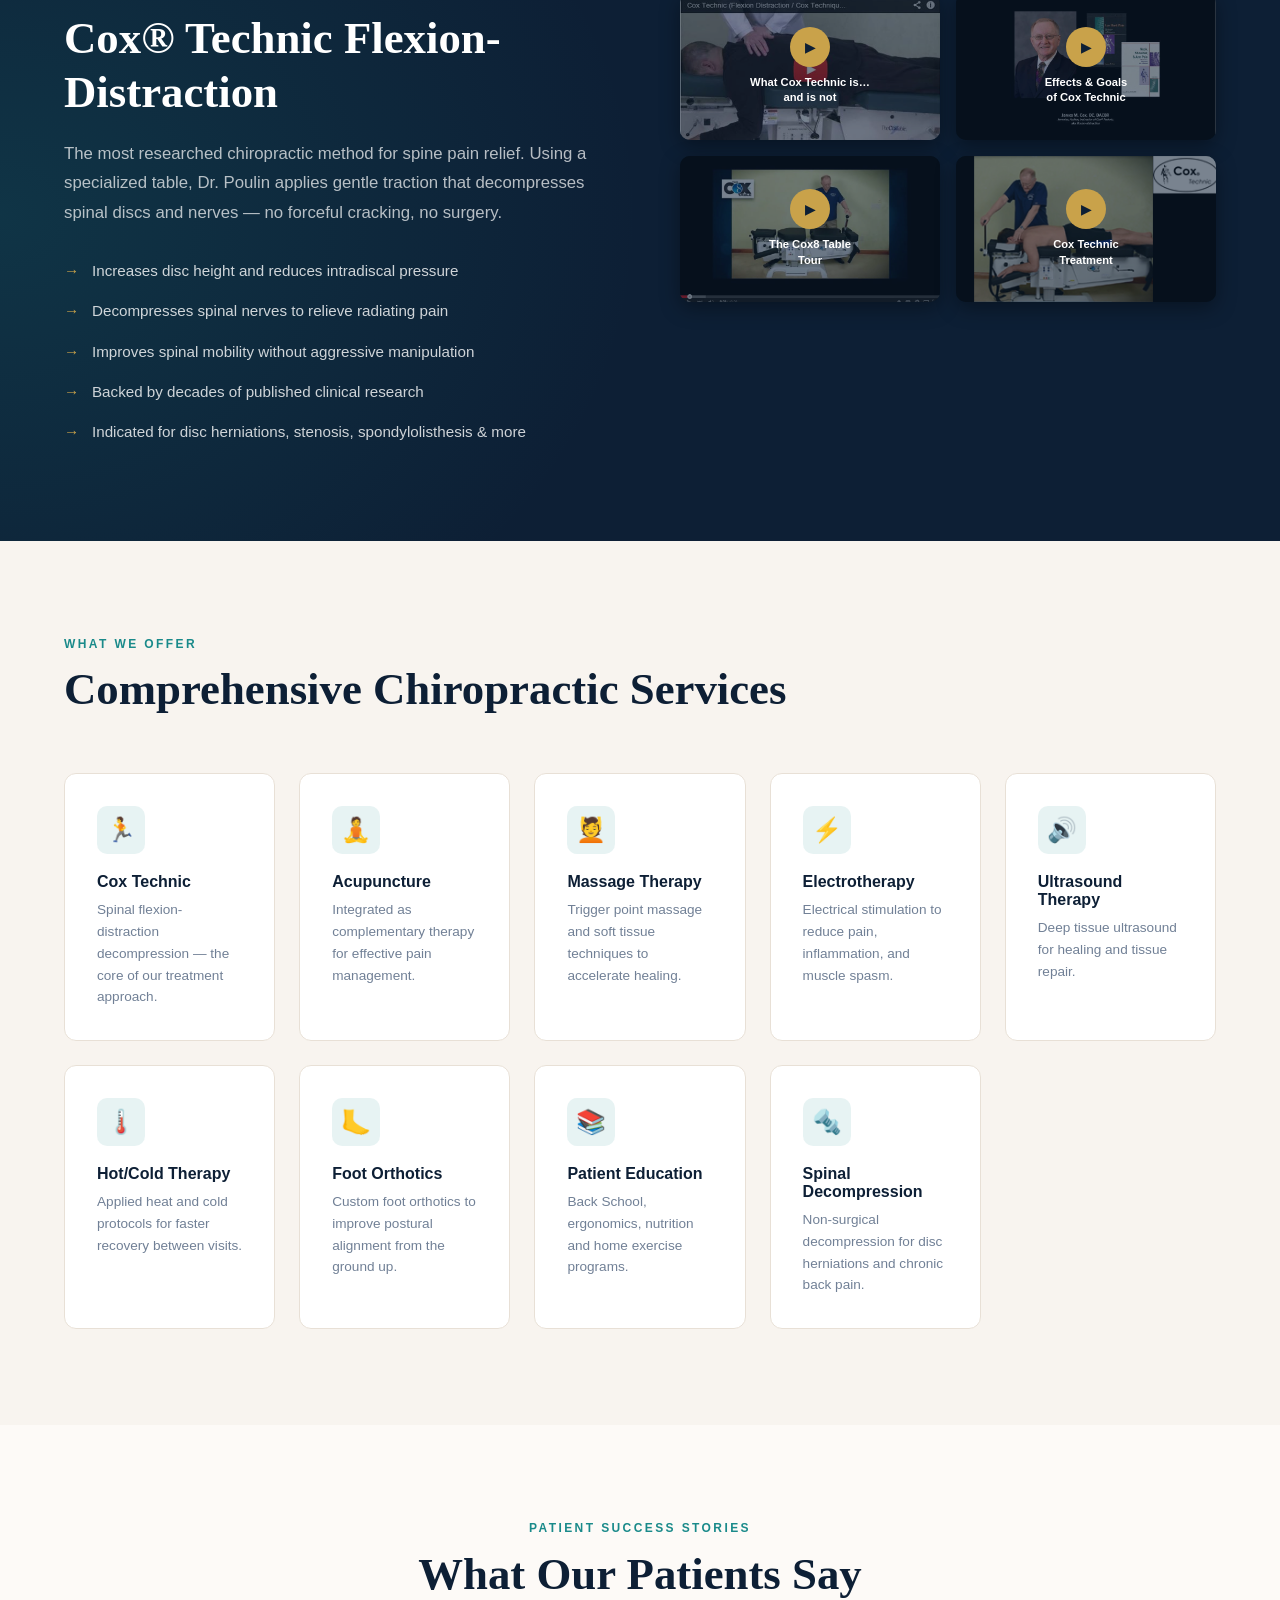
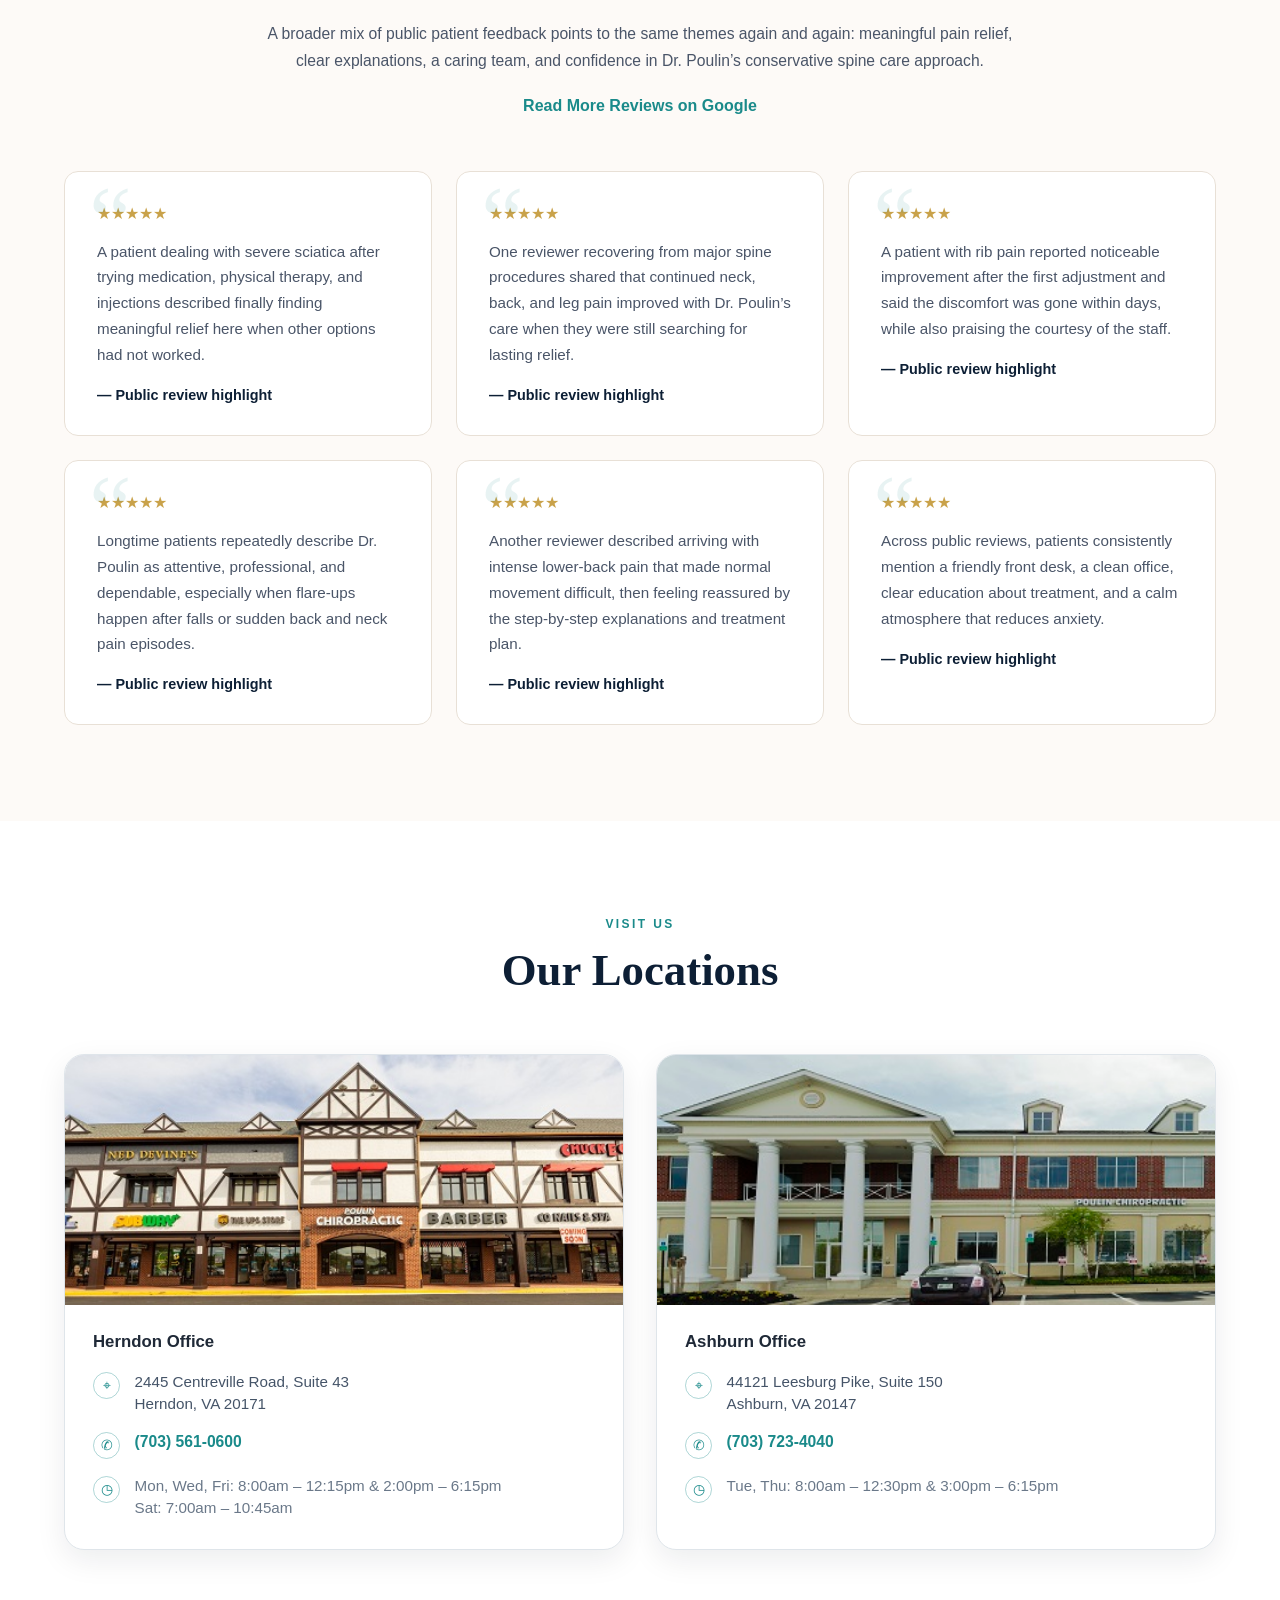
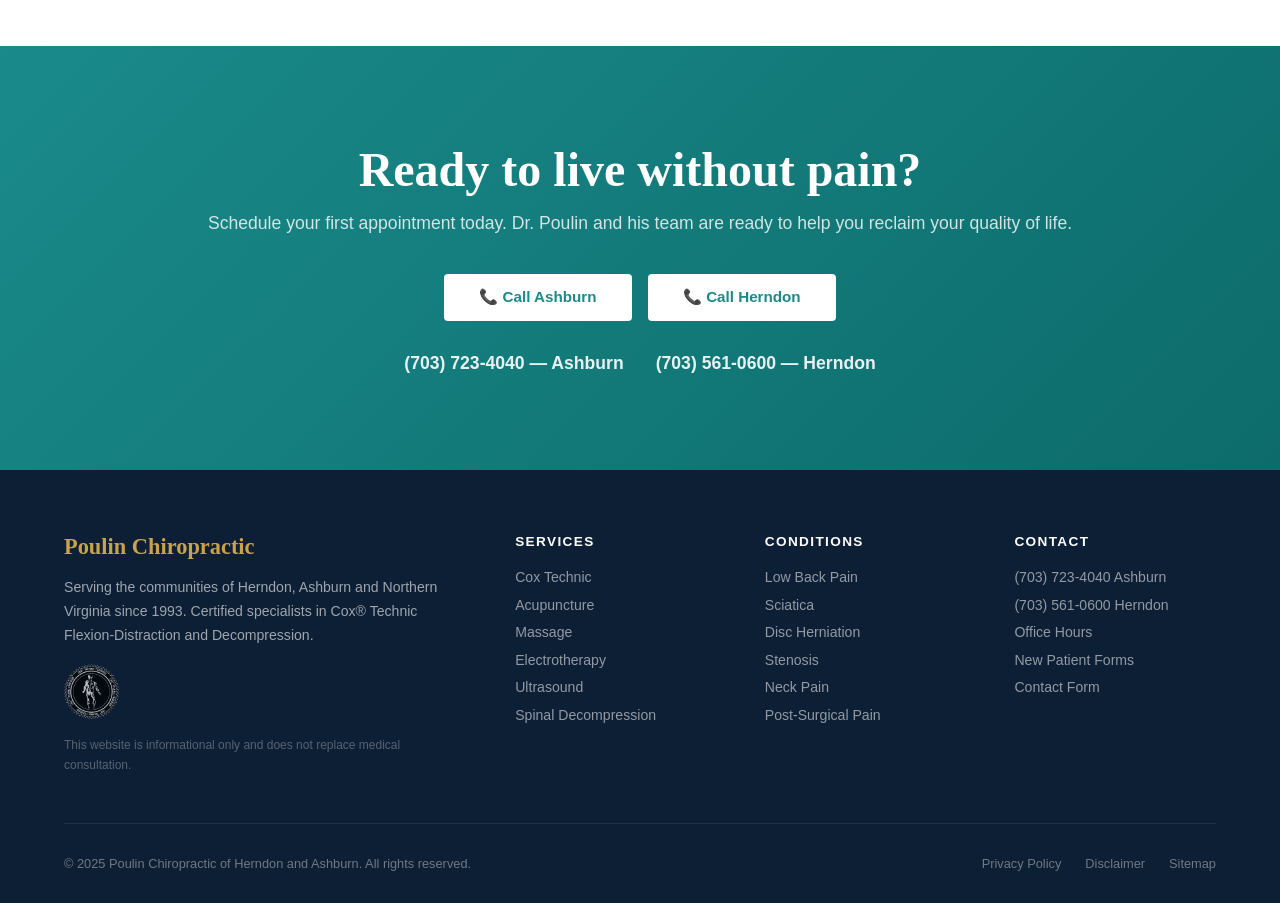
==== commit 3ecd04da: "Add dedicated about page" ====
--- a/index.html
+++ b/index.html
@@ -225,7 +225,7 @@
     <li><a href="#treatment">Cox Technic</a></li>
     <li><a href="#services">Services</a></li>
     <li><a href="#hours">Hours</a></li>
-    <li><a href="#about">About</a></li>
+    <li><a href="/About/">About</a></li>
   </ul>
   <a href="tel:7037234040" class="nav-cta">📞 Call Now</a>
 </nav>
@@ -287,7 +287,7 @@
       <img src="assets/local/cox-seal.png" alt="Cox Technic Certified Seal" class="cox-seal">
     </div>
     <div class="about-cta">
-      <a href="#hours" class="btn-primary">See Hours &amp; Locations</a>
+      <a href="/About/" class="btn-primary">Learn More About Us</a>
     </div>
   </div>
   <div class="about-photos reveal">
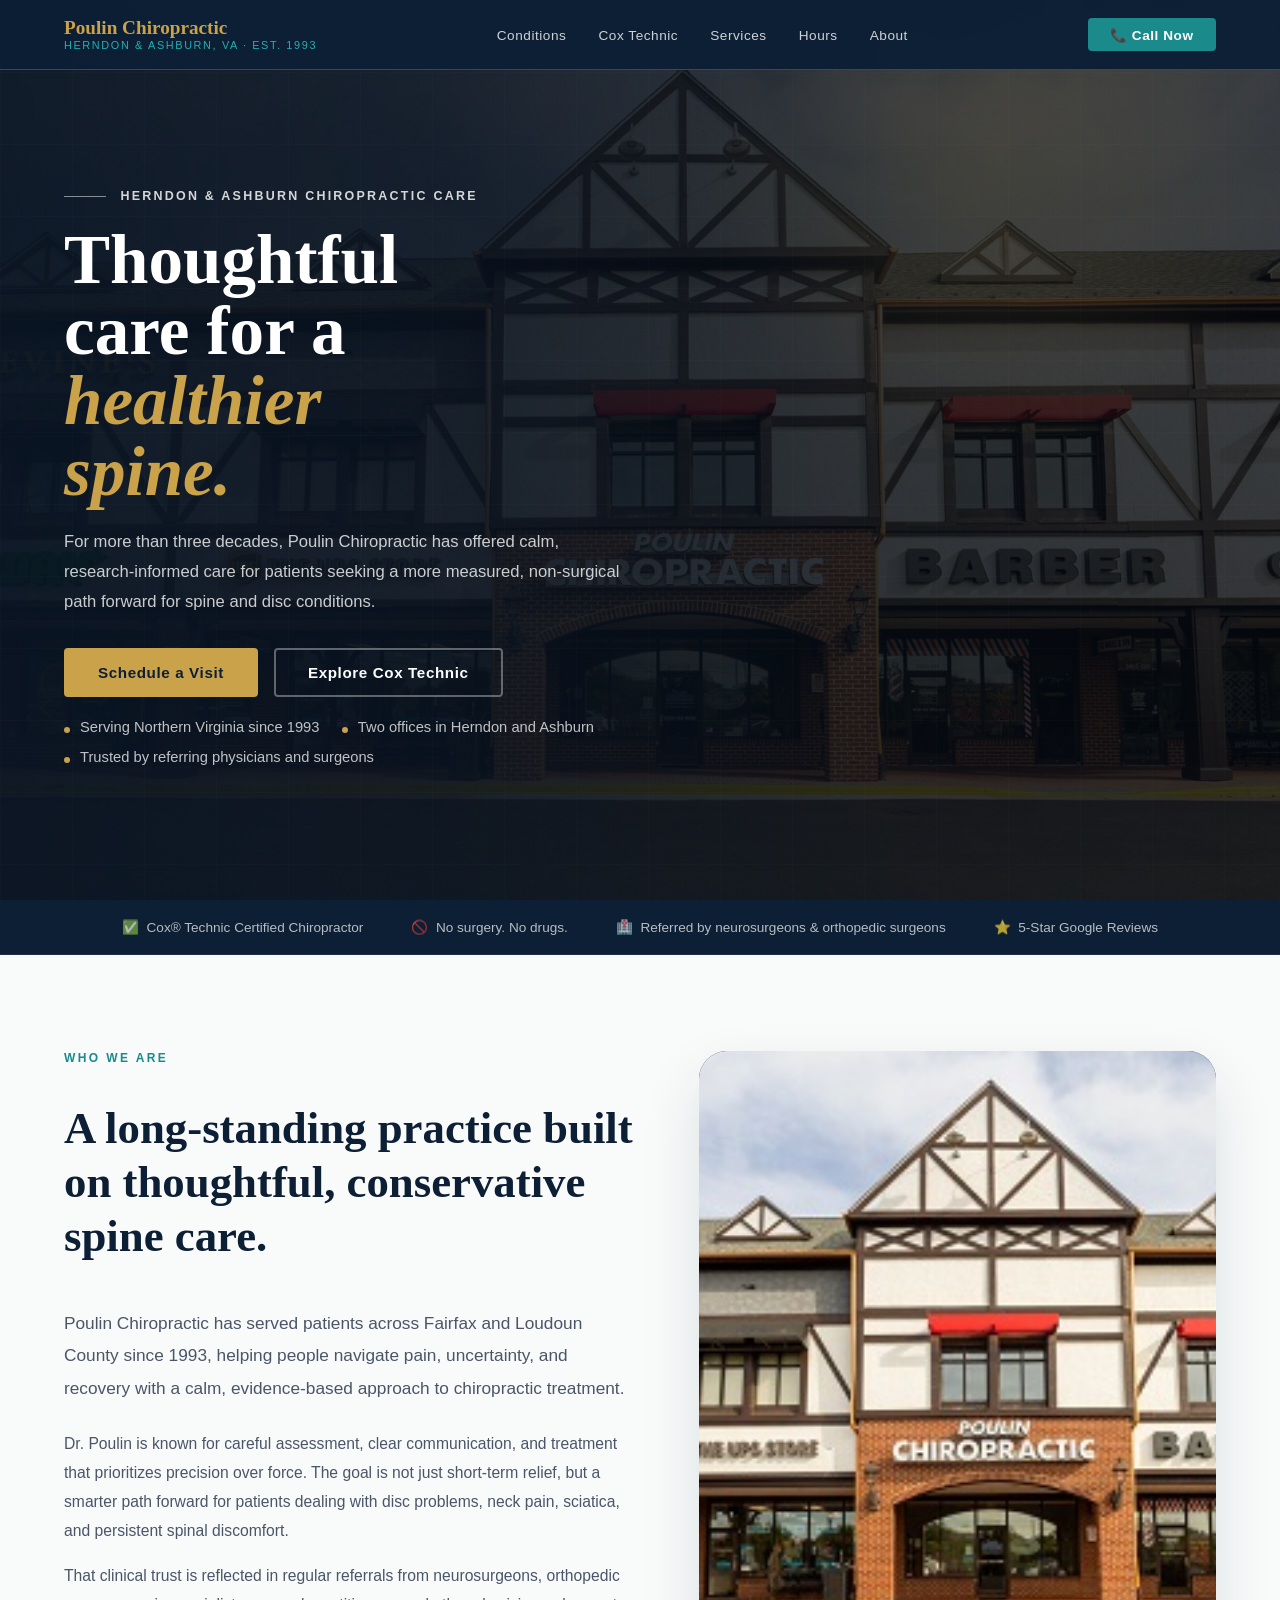
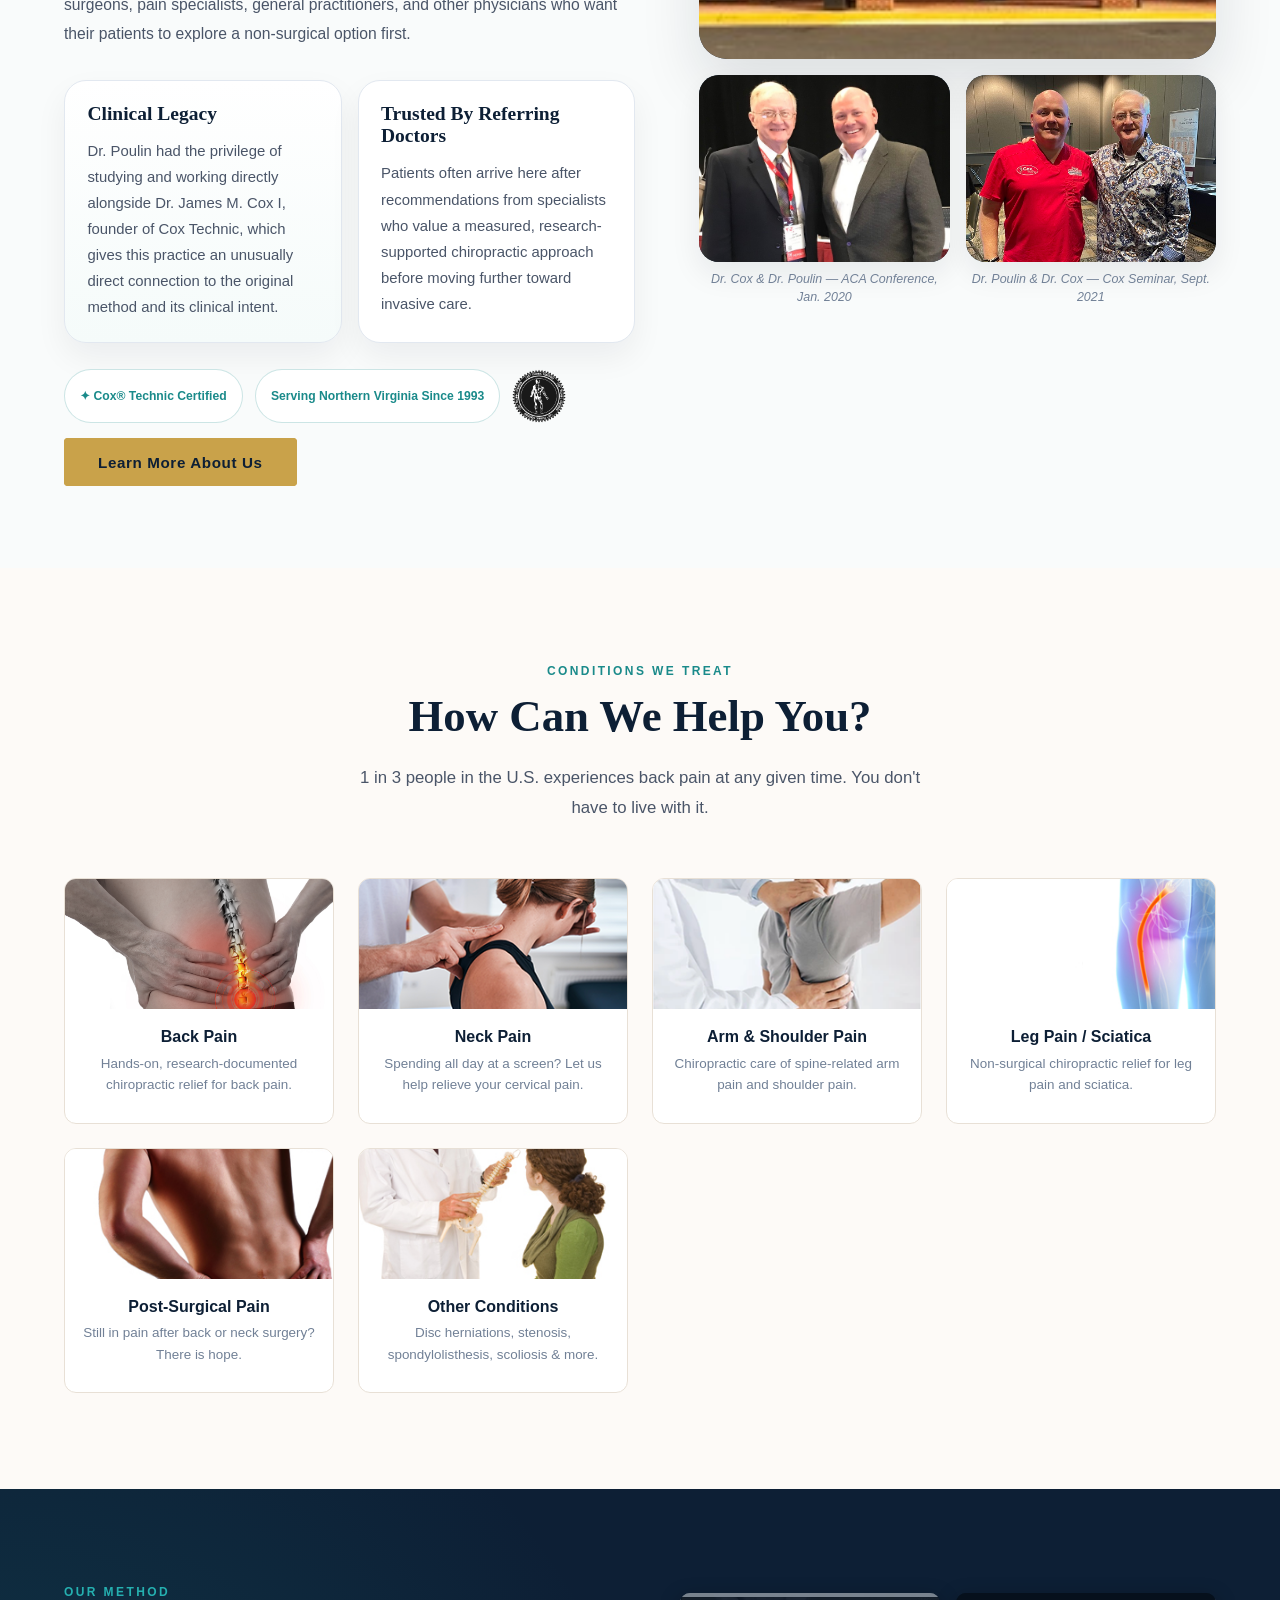
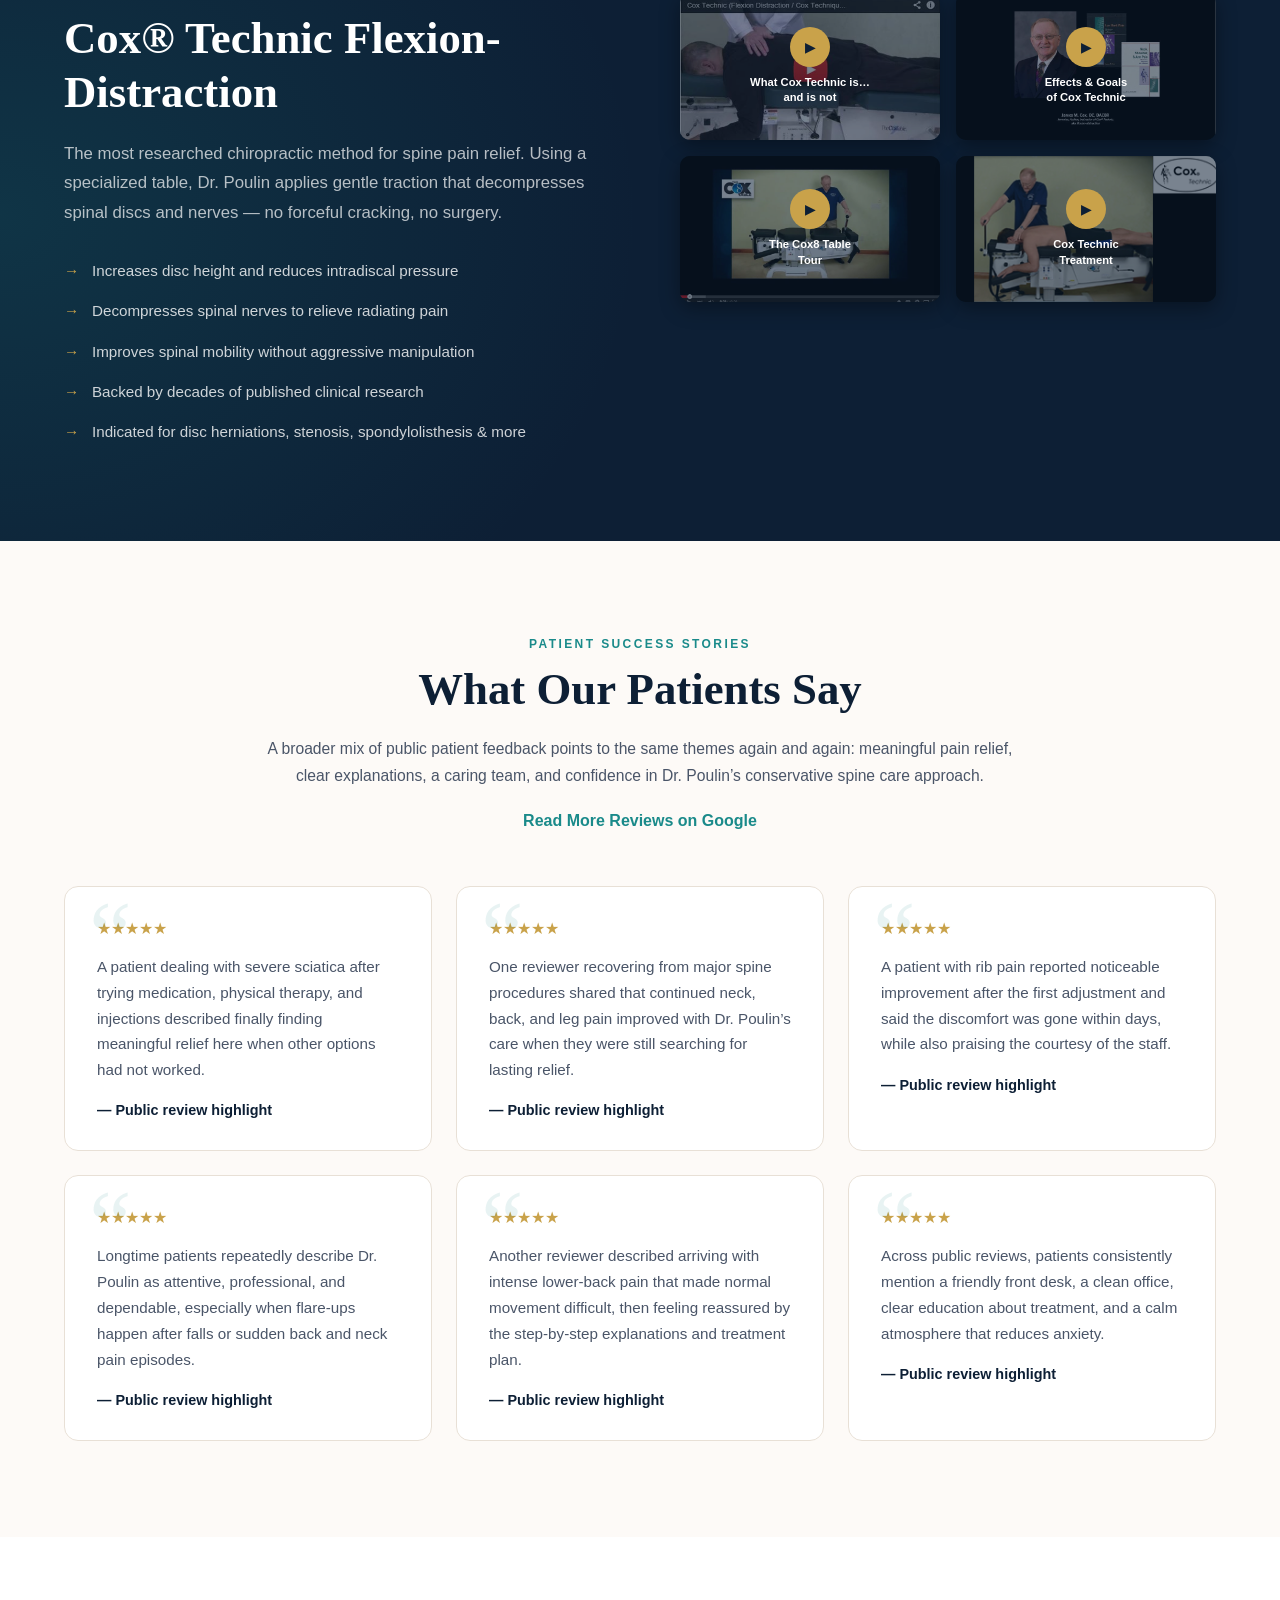
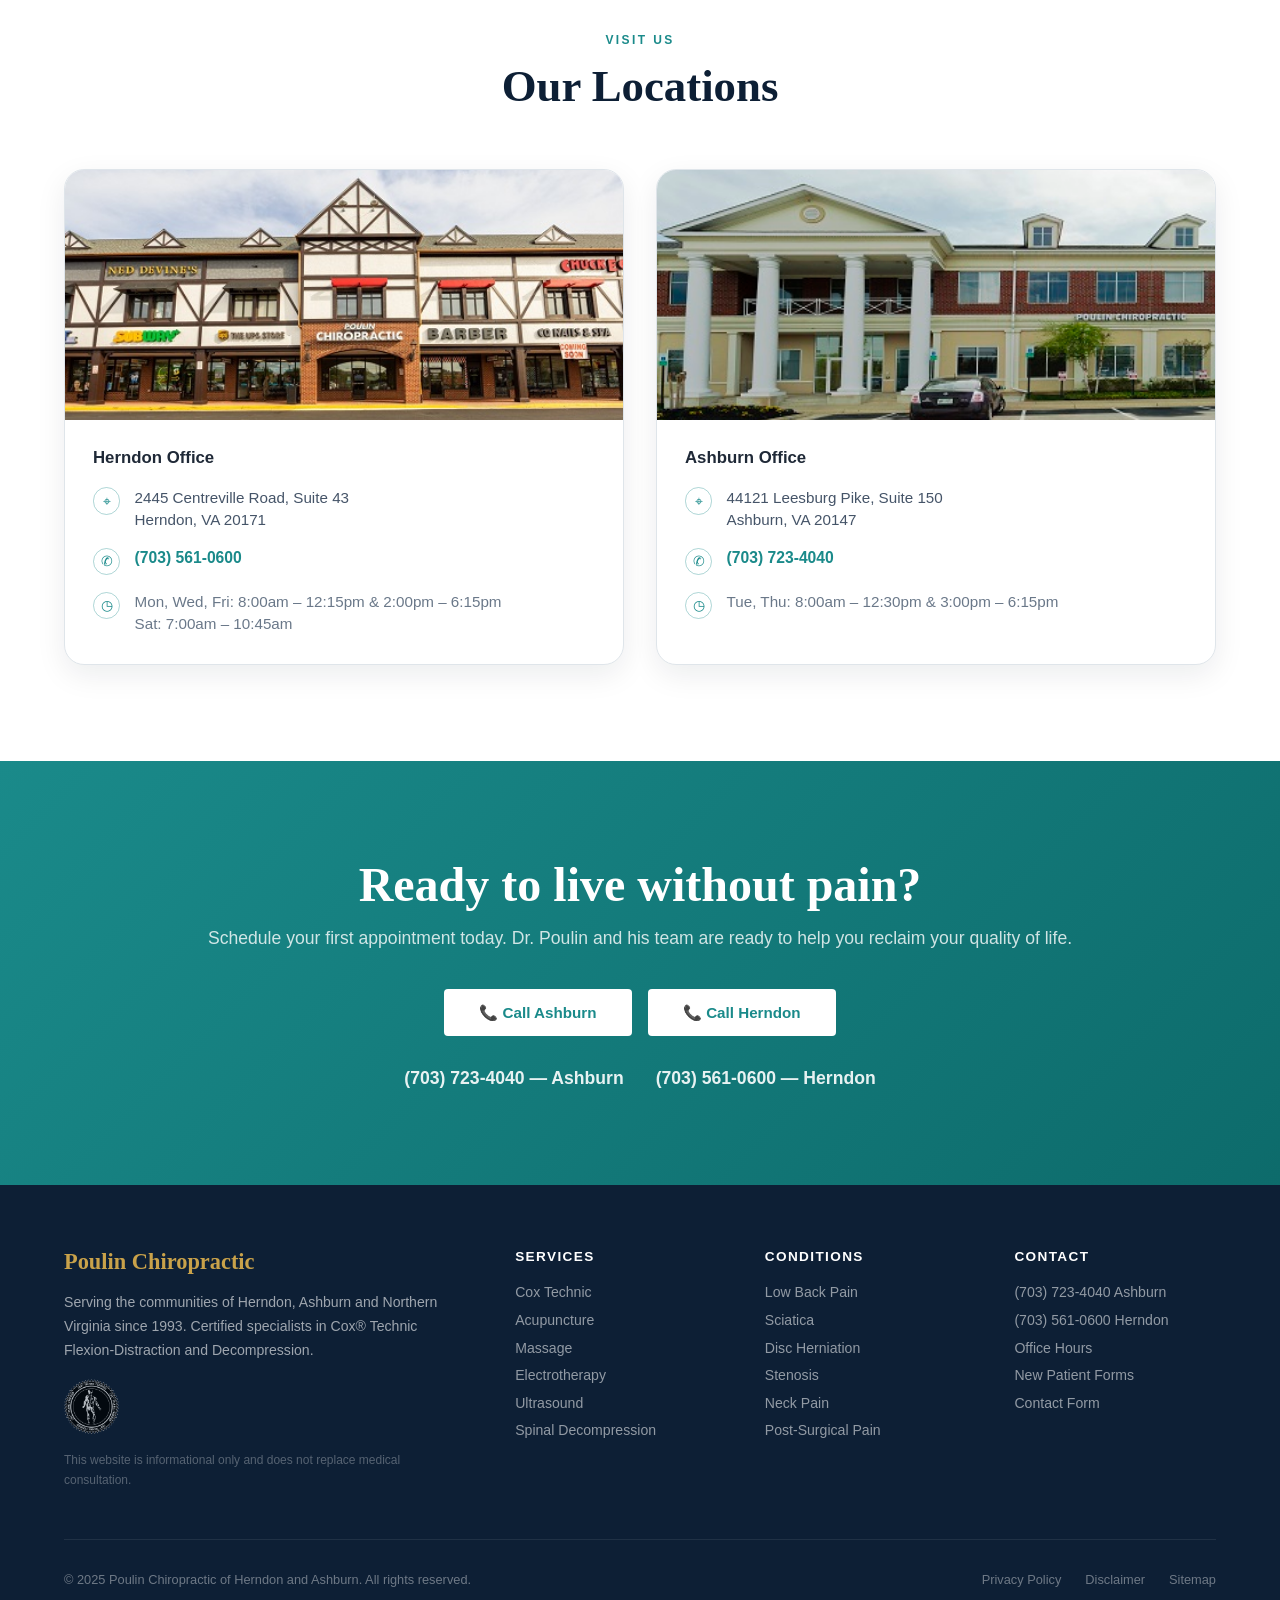
==== commit 897040d9: "Move services to dedicated page" ====
--- a/index.html
+++ b/index.html
@@ -116,16 +116,6 @@
   .video-thumb:hover .play-btn { background: var(--gold-light); }
   .video-label { font-size: 0.7rem; color: #fff; text-align: center; padding: 0 0.5rem; line-height: 1.4; font-weight: 600; }
 
-  /* SERVICES */
-  .services { background: var(--cream); }
-  .services-header { margin-bottom: 3.5rem; }
-  .services-grid { display: grid; grid-template-columns: repeat(auto-fit, minmax(200px, 1fr)); gap: 1.5rem; }
-  .service-card { background: #fff; border-radius: 12px; padding: 2rem; border: 1px solid #e8e0d6; transition: all 0.3s; }
-  .service-card:hover { box-shadow: 0 10px 35px rgba(0,0,0,0.1); transform: translateY(-4px); }
-  .service-icon { width: 48px; height: 48px; background: rgba(26,138,138,0.1); border-radius: 10px; display: flex; align-items: center; justify-content: center; font-size: 1.5rem; margin-bottom: 1.2rem; }
-  .service-card h3 { font-size: 1rem; font-weight: 700; color: var(--navy); margin-bottom: 0.5rem; }
-  .service-card p { font-size: 0.85rem; color: var(--text-light); line-height: 1.6; }
-
   /* TESTIMONIALS */
   .testimonials { background: var(--warm-white); }
   .testimonials-header { text-align: center; margin-bottom: 3.5rem; }
@@ -223,7 +213,7 @@
   <ul class="nav-links">
     <li><a href="#conditions">Conditions</a></li>
     <li><a href="#treatment">Cox Technic</a></li>
-    <li><a href="#services">Services</a></li>
+    <li><a href="/Services/">Services</a></li>
     <li><a href="#hours">Hours</a></li>
     <li><a href="/About/">About</a></li>
   </ul>
@@ -388,25 +378,6 @@
         <div class="video-play"><div class="play-btn">▶</div><div class="video-label">Cox Technic<br>Treatment</div></div>
       </a>
     </div>
-  </div>
-</section>
-
-<!-- SERVICES -->
-<section id="services" class="services">
-  <div class="services-header reveal">
-    <div class="section-label">What We Offer</div>
-    <h2 class="section-title">Comprehensive Chiropractic Services</h2>
-  </div>
-  <div class="services-grid reveal">
-    <div class="service-card"><div class="service-icon">🏃</div><h3>Cox Technic</h3><p>Spinal flexion-distraction decompression — the core of our treatment approach.</p></div>
-    <div class="service-card"><div class="service-icon">🧘</div><h3>Acupuncture</h3><p>Integrated as complementary therapy for effective pain management.</p></div>
-    <div class="service-card"><div class="service-icon">💆</div><h3>Massage Therapy</h3><p>Trigger point massage and soft tissue techniques to accelerate healing.</p></div>
-    <div class="service-card"><div class="service-icon">⚡</div><h3>Electrotherapy</h3><p>Electrical stimulation to reduce pain, inflammation, and muscle spasm.</p></div>
-    <div class="service-card"><div class="service-icon">🔊</div><h3>Ultrasound Therapy</h3><p>Deep tissue ultrasound for healing and tissue repair.</p></div>
-    <div class="service-card"><div class="service-icon">🌡️</div><h3>Hot/Cold Therapy</h3><p>Applied heat and cold protocols for faster recovery between visits.</p></div>
-    <div class="service-card"><div class="service-icon">🦶</div><h3>Foot Orthotics</h3><p>Custom foot orthotics to improve postural alignment from the ground up.</p></div>
-    <div class="service-card"><div class="service-icon">📚</div><h3>Patient Education</h3><p>Back School, ergonomics, nutrition and home exercise programs.</p></div>
-    <div class="service-card"><div class="service-icon">🔩</div><h3>Spinal Decompression</h3><p>Non-surgical decompression for disc herniations and chronic back pain.</p></div>
   </div>
 </section>
 
@@ -533,11 +504,11 @@
       <h4>Services</h4>
       <ul>
         <li><a href="#treatment">Cox Technic</a></li>
-        <li><a href="#services">Acupuncture</a></li>
-        <li><a href="#services">Massage</a></li>
-        <li><a href="#services">Electrotherapy</a></li>
-        <li><a href="#services">Ultrasound</a></li>
-        <li><a href="#services">Spinal Decompression</a></li>
+        <li><a href="/Services/">Acupuncture</a></li>
+        <li><a href="/Services/">Massage</a></li>
+        <li><a href="/Services/">Electrotherapy</a></li>
+        <li><a href="/Services/">Ultrasound</a></li>
+        <li><a href="/Services/">Spinal Decompression</a></li>
       </ul>
     </div>
     <div class="footer-col">
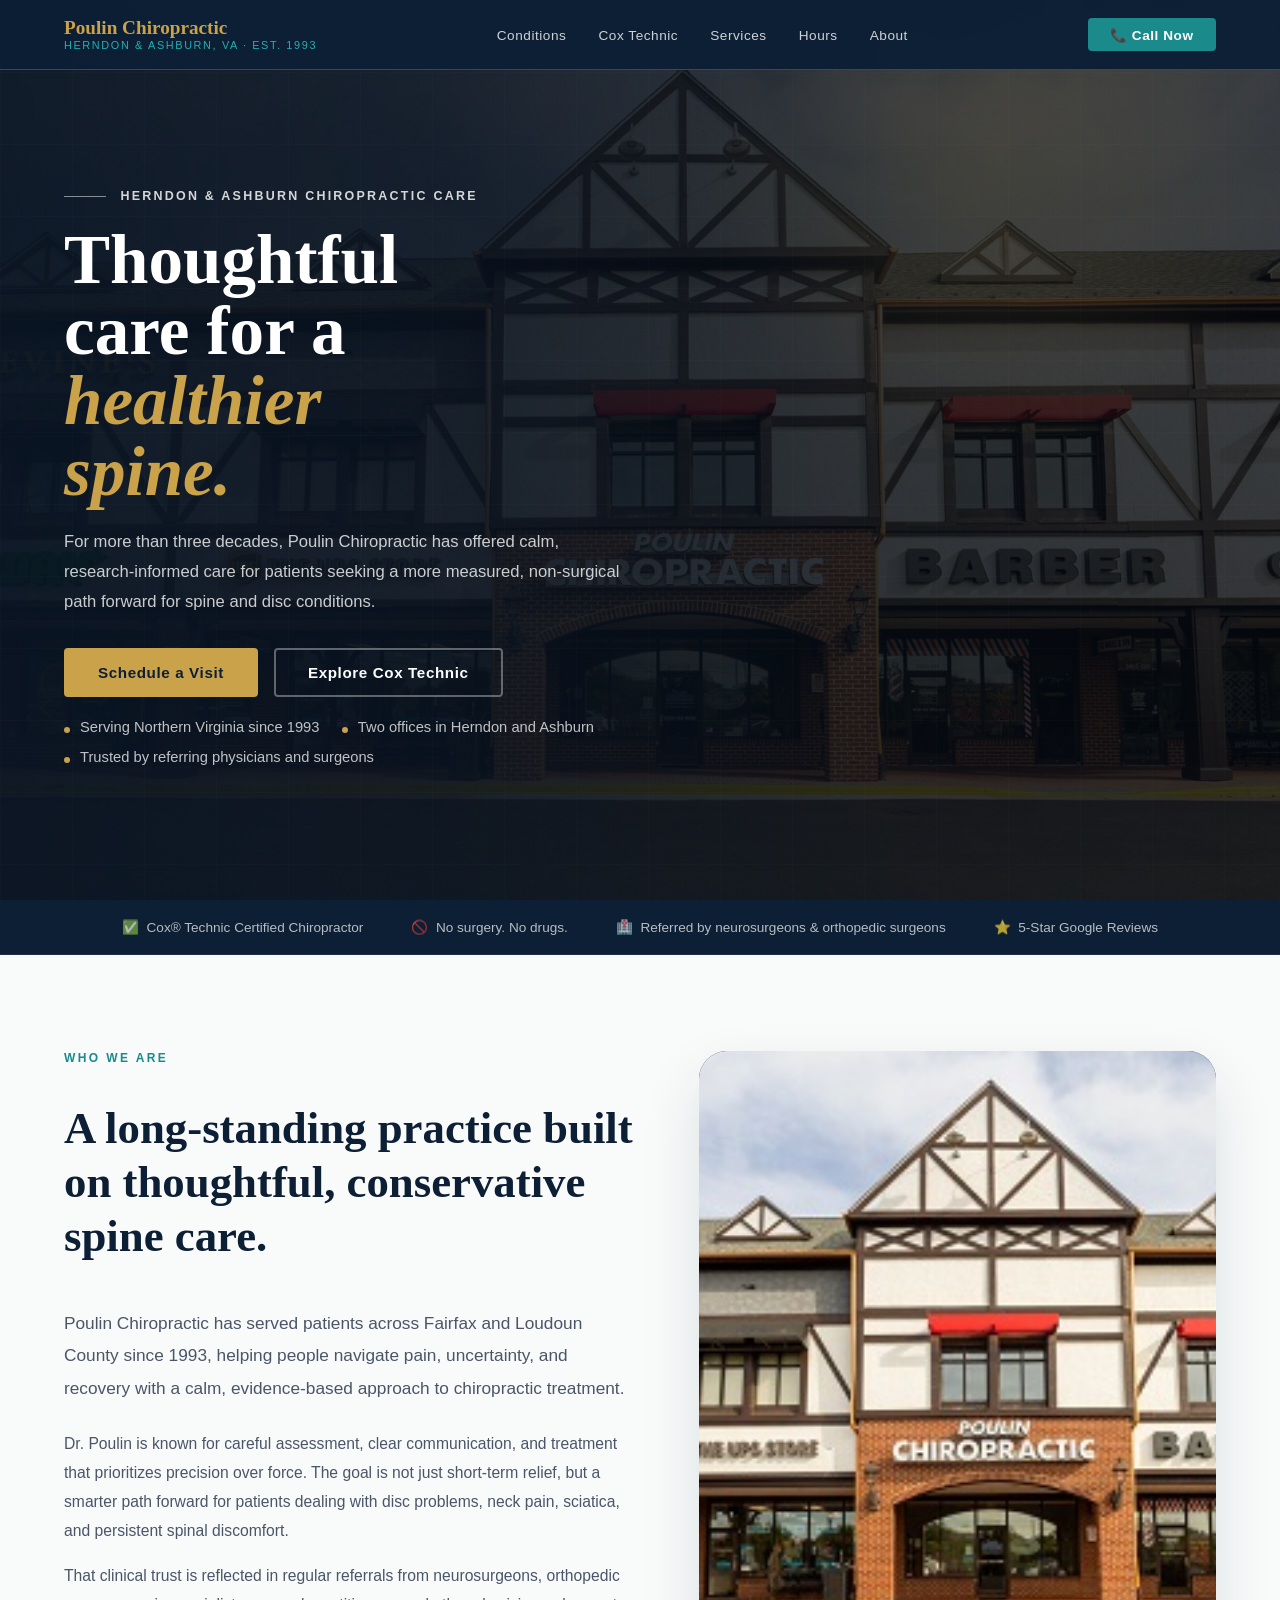
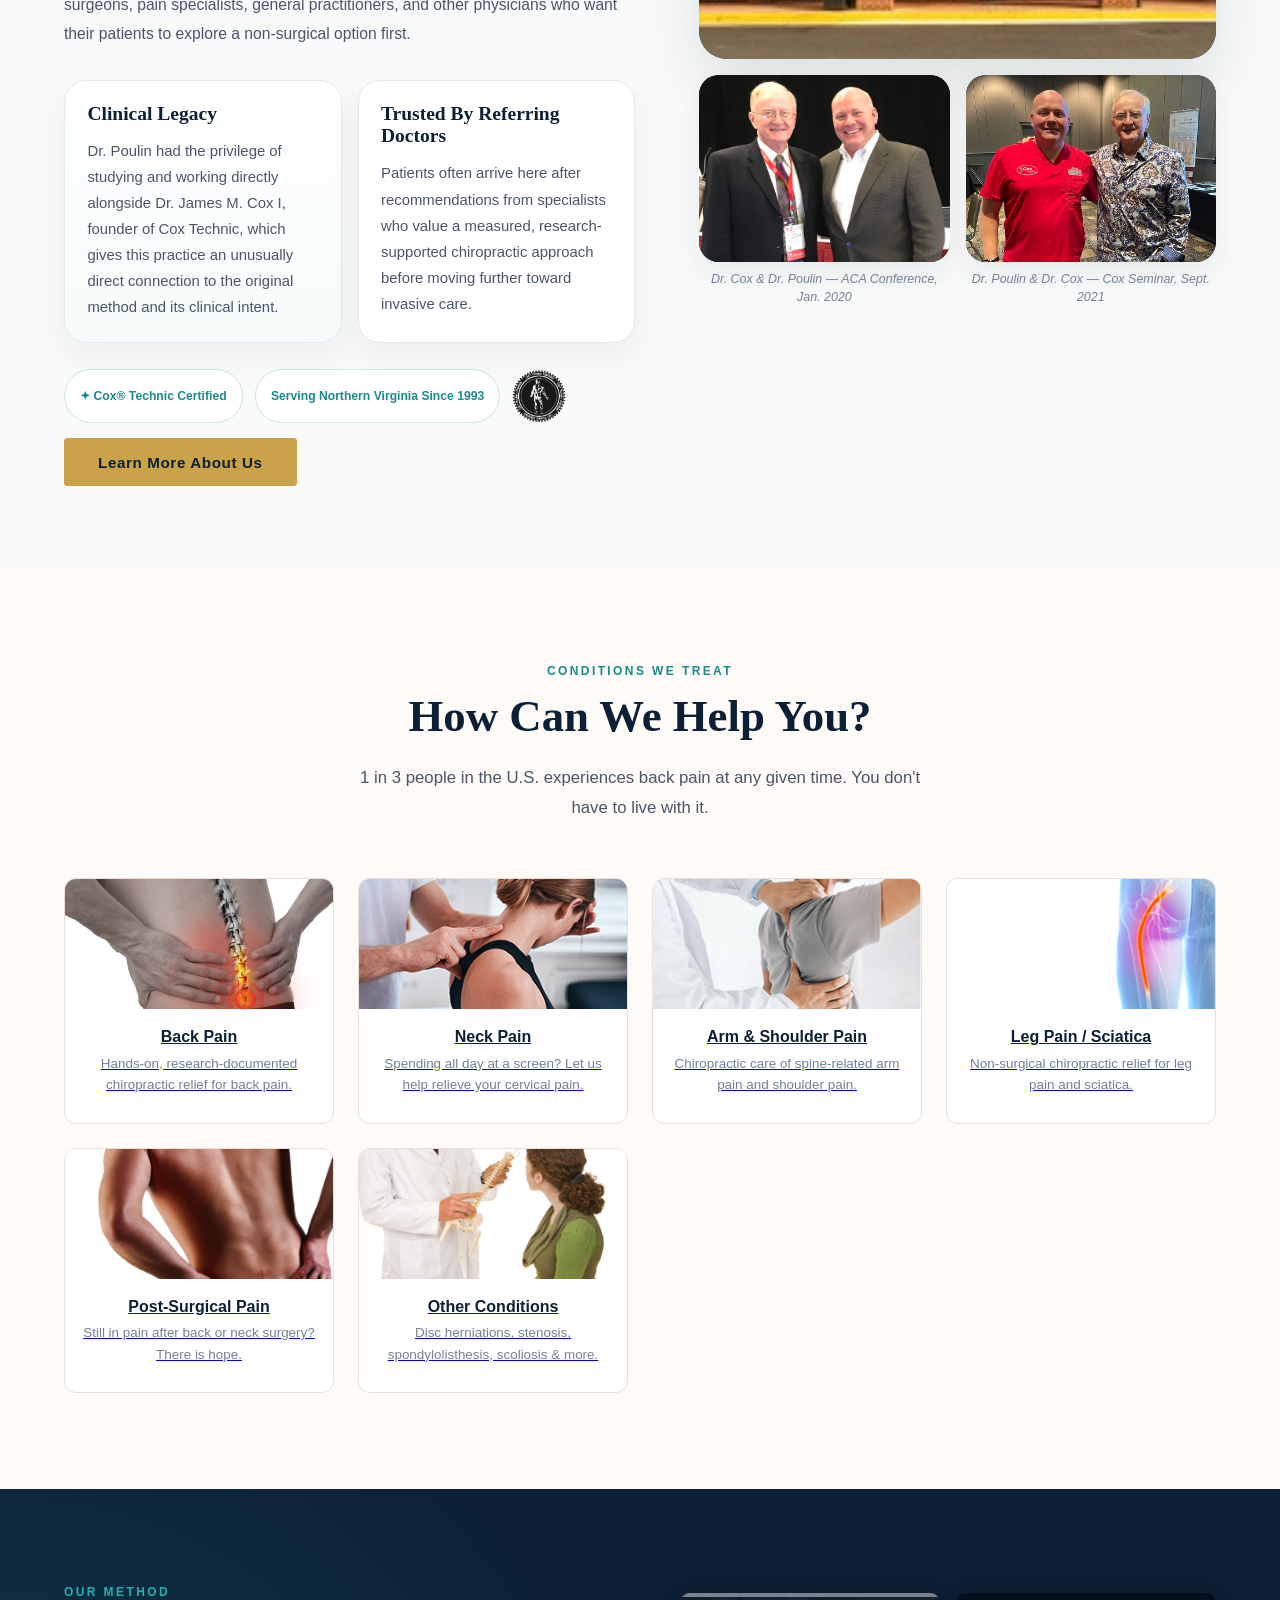
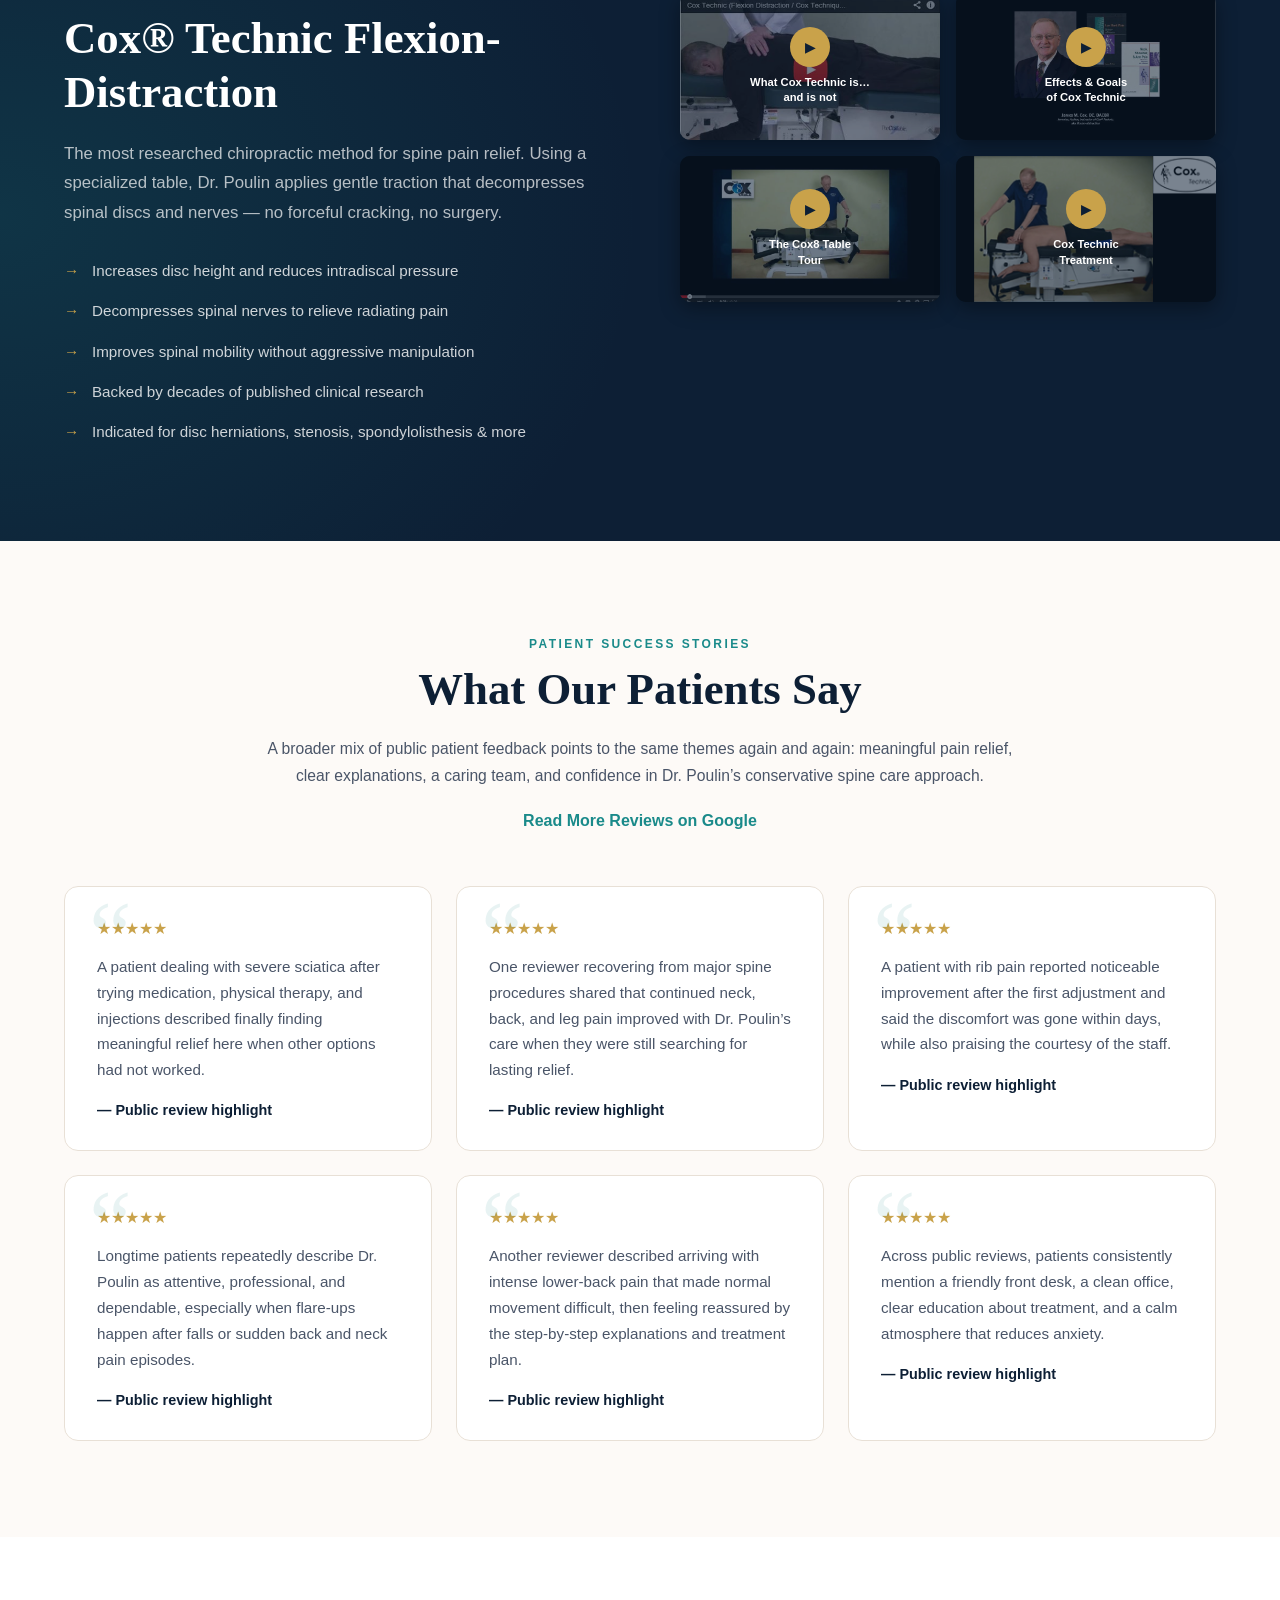
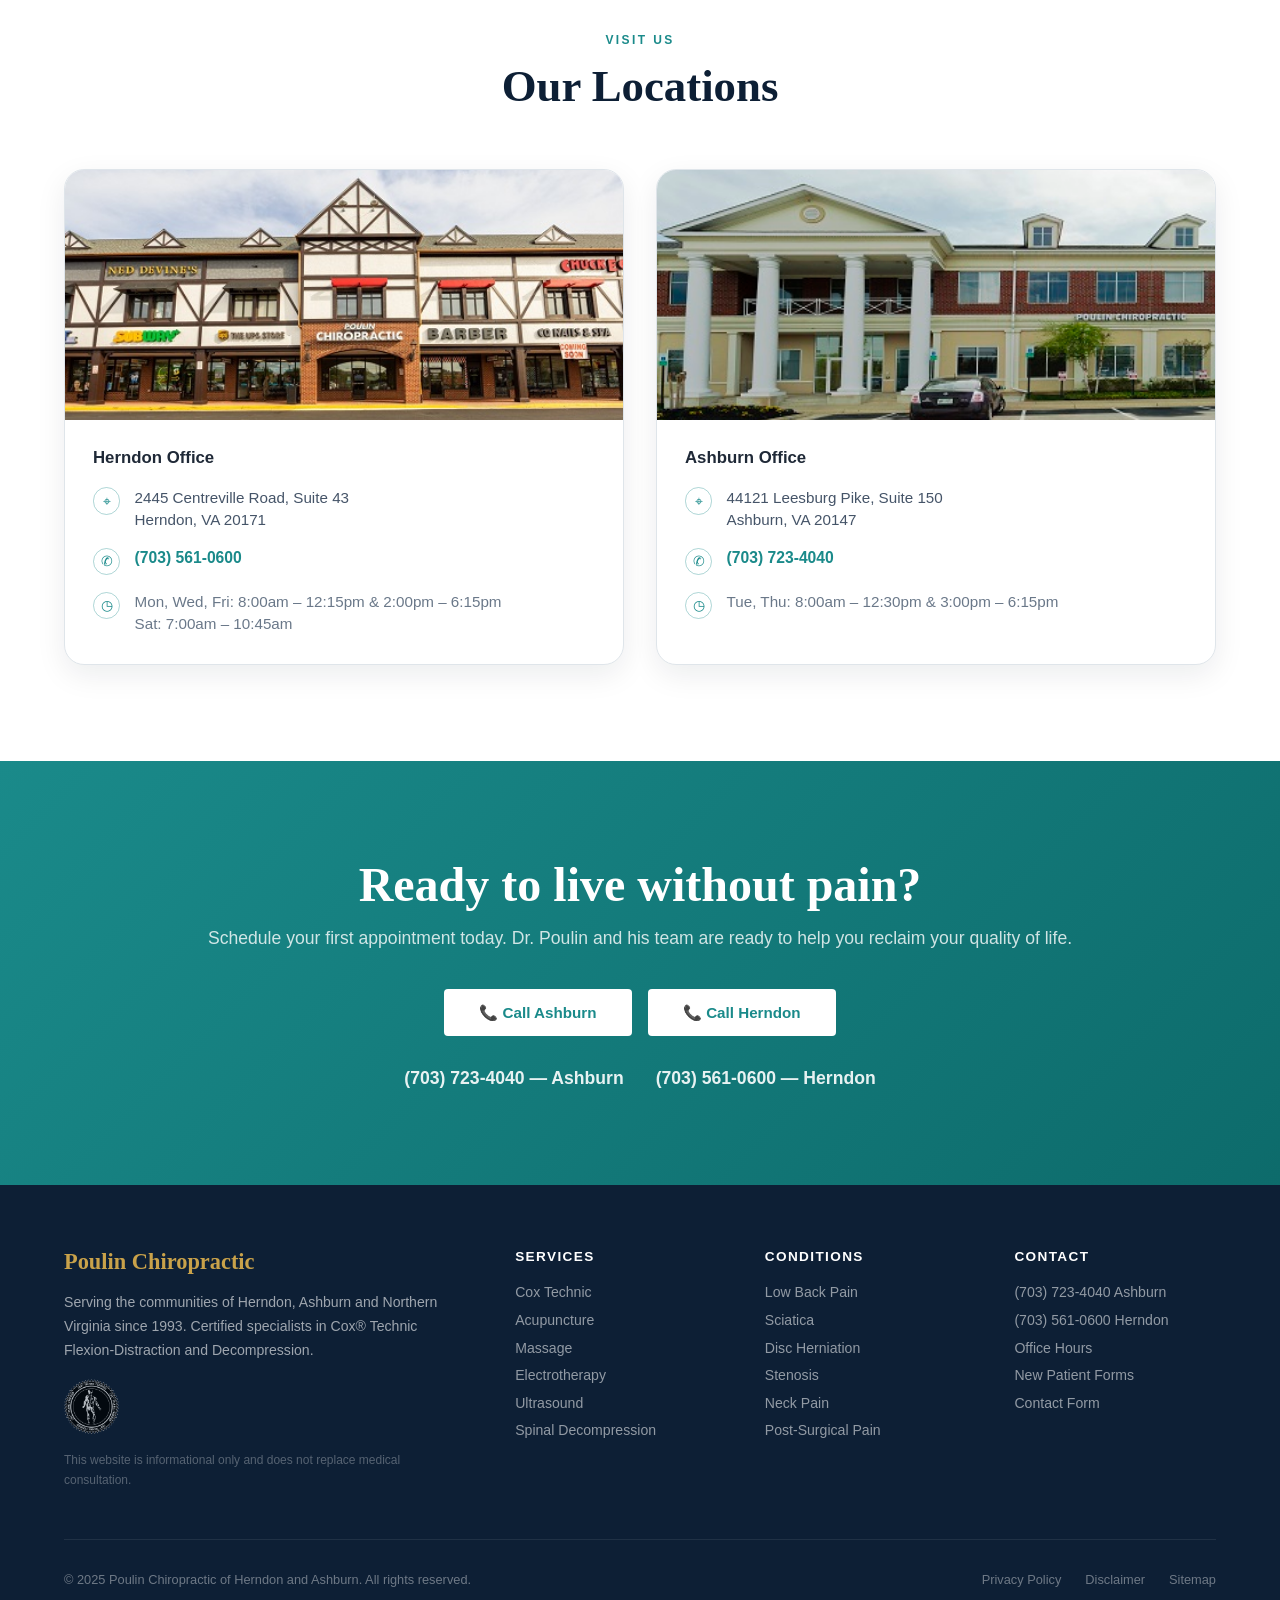
==== commit 5cfed7ad: "Add conditions page with searchable guides" ====
--- a/index.html
+++ b/index.html
@@ -211,7 +211,7 @@
     <span>Herndon &amp; Ashburn, VA · Est. 1993</span>
   </div>
   <ul class="nav-links">
-    <li><a href="#conditions">Conditions</a></li>
+    <li><a href="/Conditions/">Conditions</a></li>
     <li><a href="#treatment">Cox Technic</a></li>
     <li><a href="/Services/">Services</a></li>
     <li><a href="#hours">Hours</a></li>
@@ -312,36 +312,36 @@
     <p class="section-desc">1 in 3 people in the U.S. experiences back pain at any given time. You don't have to live with it.</p>
   </div>
   <div class="conditions-grid reveal">
-    <div class="condition-card">
+    <a href="/Conditions/?name=Back%20Pain" class="condition-card">
       <img src="assets/local/condition-back-pain.jpg" alt="Back Pain" class="condition-img" loading="lazy">
       <h3>Back Pain</h3>
       <p>Hands-on, research-documented chiropractic relief for back pain.</p>
-    </div>
-    <div class="condition-card">
+    </a>
+    <a href="/Conditions/?name=Neck%20Pain" class="condition-card">
       <img src="assets/local/condition-neck-pain.png" alt="Neck Pain" class="condition-img" loading="lazy">
       <h3>Neck Pain</h3>
       <p>Spending all day at a screen? Let us help relieve your cervical pain.</p>
-    </div>
-    <div class="condition-card">
+    </a>
+    <a href="/Conditions/?name=Arm%20Pain%20%2F%20Radiculopathy" class="condition-card">
       <img src="assets/local/condition-shoulder-pain.png" alt="Arm & Shoulder Pain" class="condition-img" loading="lazy">
       <h3>Arm &amp; Shoulder Pain</h3>
       <p>Chiropractic care of spine-related arm pain and shoulder pain.</p>
-    </div>
-    <div class="condition-card">
+    </a>
+    <a href="/Conditions/?name=Leg%20Pain%20%2F%20Sciatica" class="condition-card">
       <img src="assets/local/condition-sciatica.jpg" alt="Sciatica Leg Pain" class="condition-img" loading="lazy">
       <h3>Leg Pain / Sciatica</h3>
       <p>Non-surgical chiropractic relief for leg pain and sciatica.</p>
-    </div>
-    <div class="condition-card">
+    </a>
+    <a href="/Conditions/?name=Persistent%20Post-Surgical%20Pain" class="condition-card">
       <img src="assets/local/condition-post-surgical.jpg" alt="Post-Surgical Pain" class="condition-img" loading="lazy">
       <h3>Post-Surgical Pain</h3>
       <p>Still in pain after back or neck surgery? There is hope.</p>
-    </div>
-    <div class="condition-card">
+    </a>
+    <a href="/Conditions/" class="condition-card">
       <img src="assets/local/condition-other.jpg" alt="Other Conditions" class="condition-img" loading="lazy">
       <h3>Other Conditions</h3>
       <p>Disc herniations, stenosis, spondylolisthesis, scoliosis &amp; more.</p>
-    </div>
+    </a>
   </div>
 </section>
 
@@ -514,12 +514,12 @@
     <div class="footer-col">
       <h4>Conditions</h4>
       <ul>
-        <li><a href="#conditions">Low Back Pain</a></li>
-        <li><a href="#conditions">Sciatica</a></li>
-        <li><a href="#conditions">Disc Herniation</a></li>
-        <li><a href="#conditions">Stenosis</a></li>
-        <li><a href="#conditions">Neck Pain</a></li>
-        <li><a href="#conditions">Post-Surgical Pain</a></li>
+        <li><a href="/Conditions/?name=Low%20Back%20Pain">Low Back Pain</a></li>
+        <li><a href="/Conditions/?name=Leg%20Pain%20%2F%20Sciatica">Sciatica</a></li>
+        <li><a href="/Conditions/?name=Disc%20Herniation%20(Lumbar)">Disc Herniation</a></li>
+        <li><a href="/Conditions/?name=Spinal%20Stenosis">Stenosis</a></li>
+        <li><a href="/Conditions/?name=Neck%20Pain">Neck Pain</a></li>
+        <li><a href="/Conditions/?name=Persistent%20Post-Surgical%20Pain">Post-Surgical Pain</a></li>
       </ul>
     </div>
     <div class="footer-col">
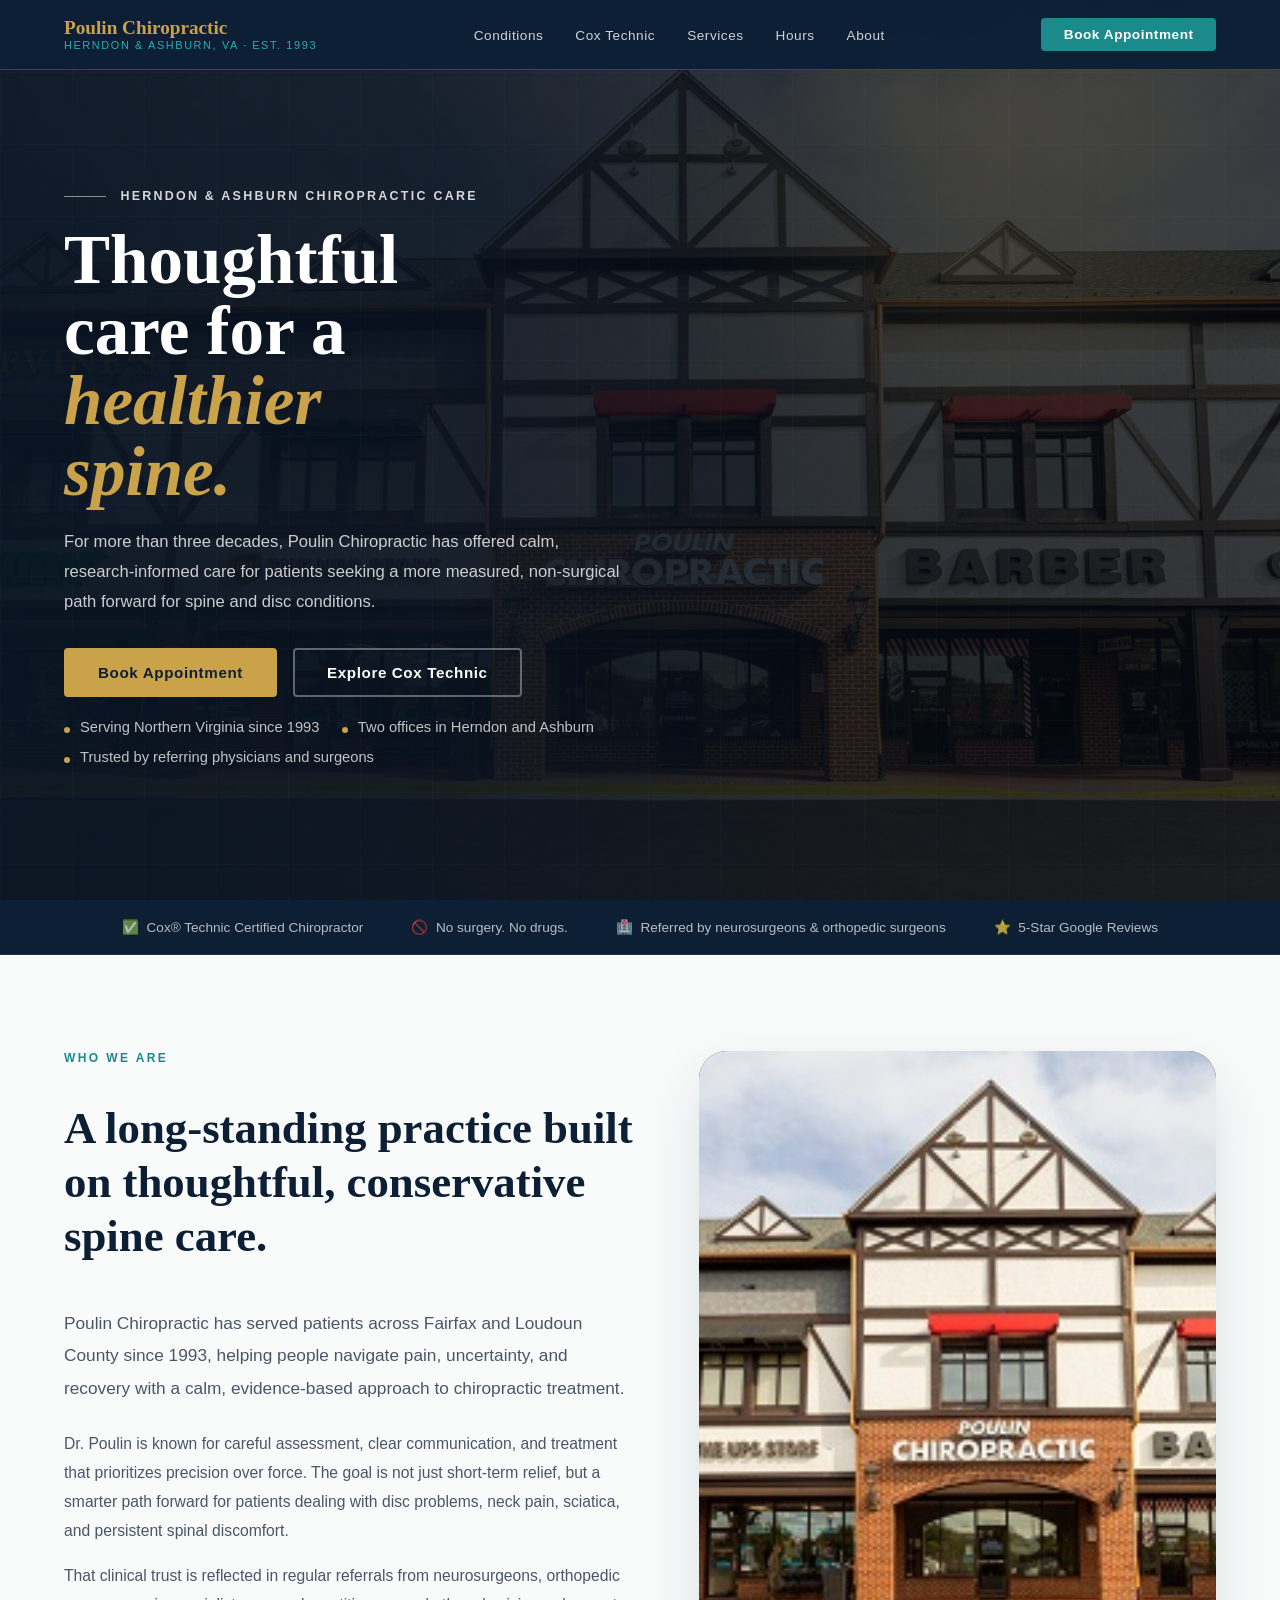
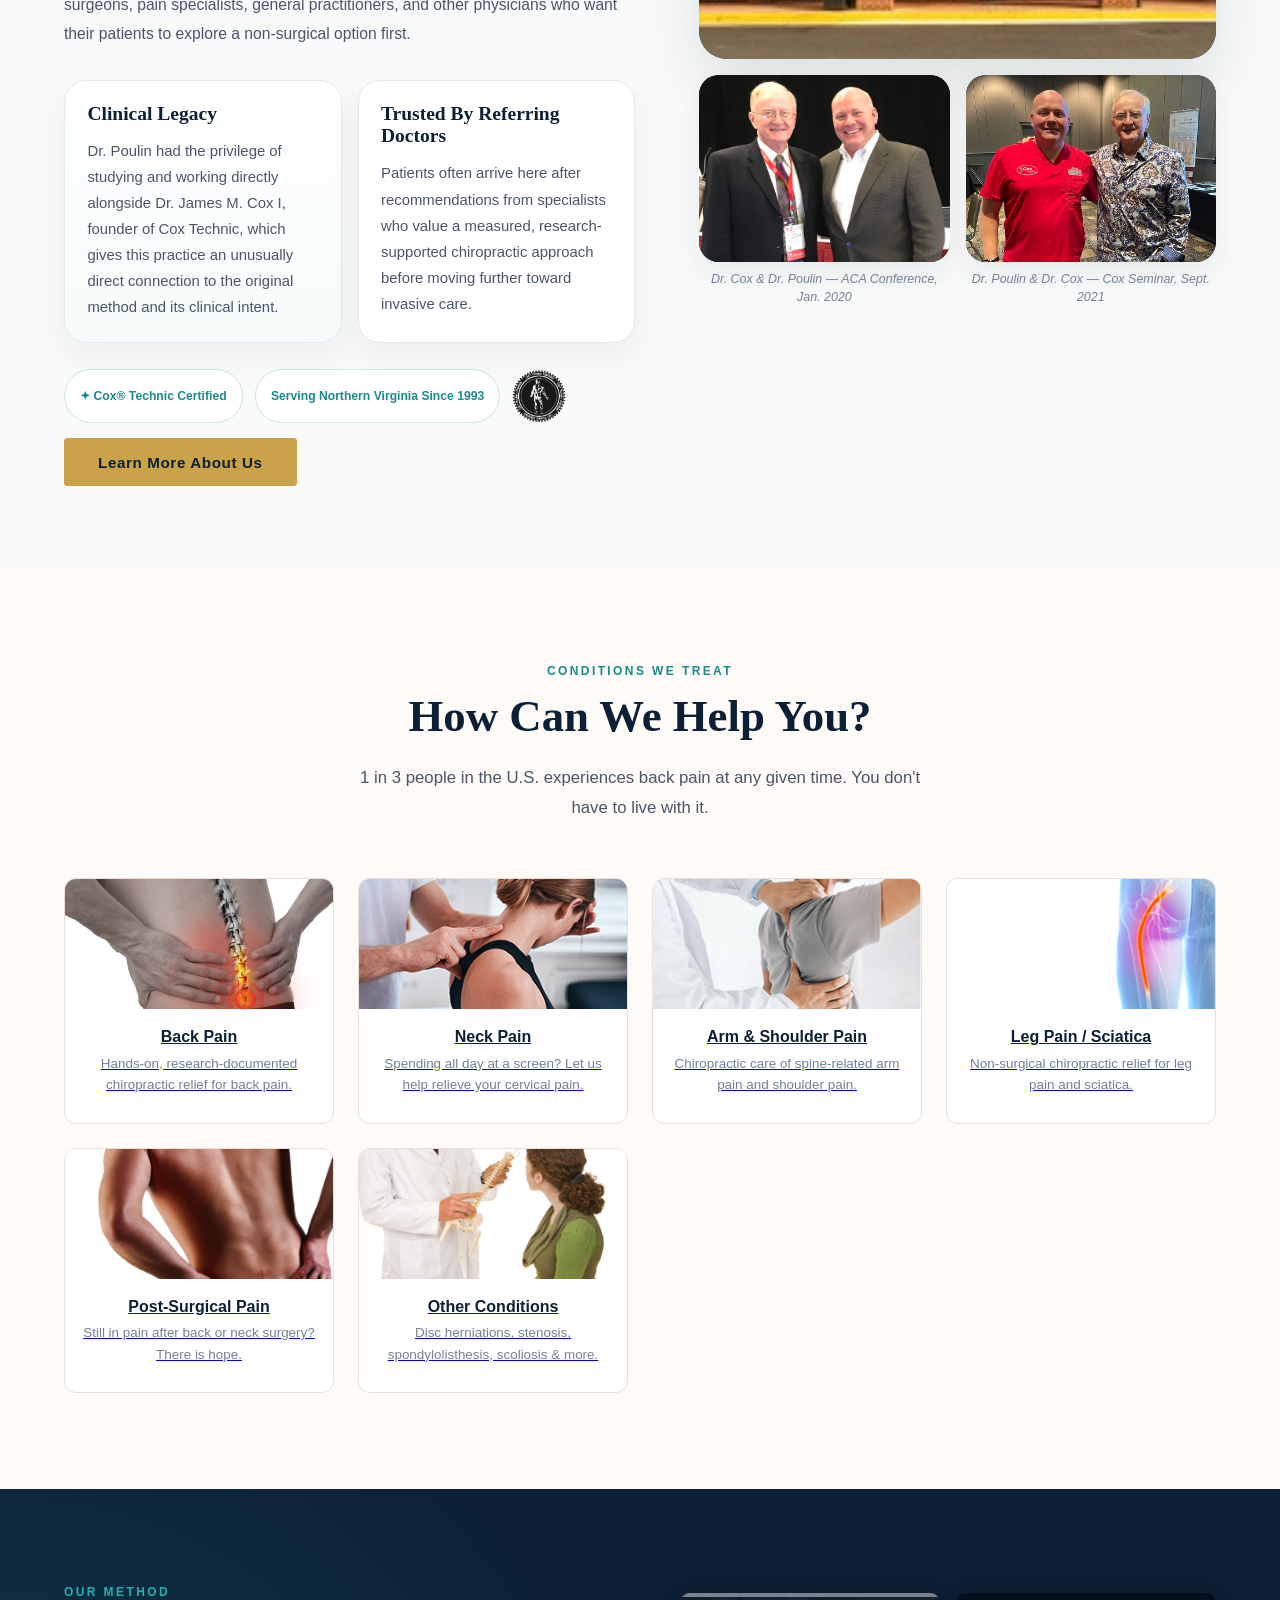
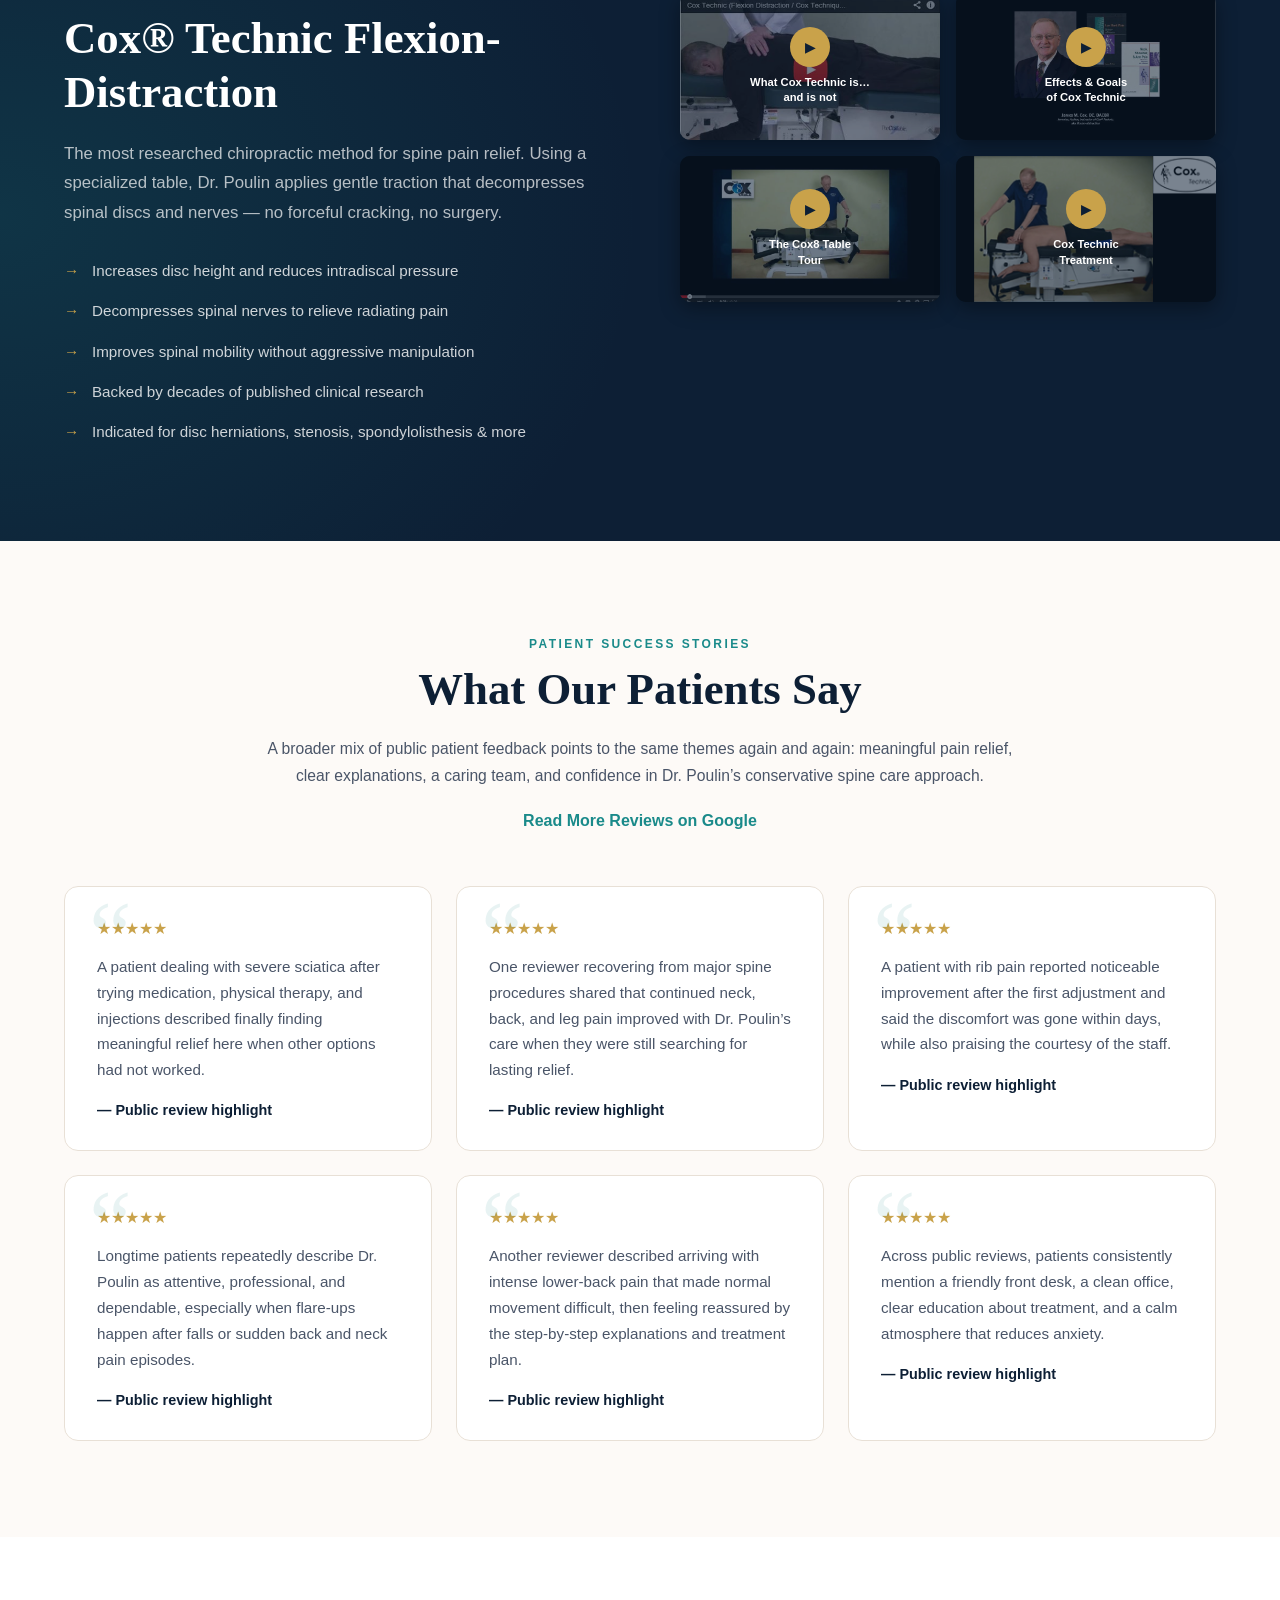
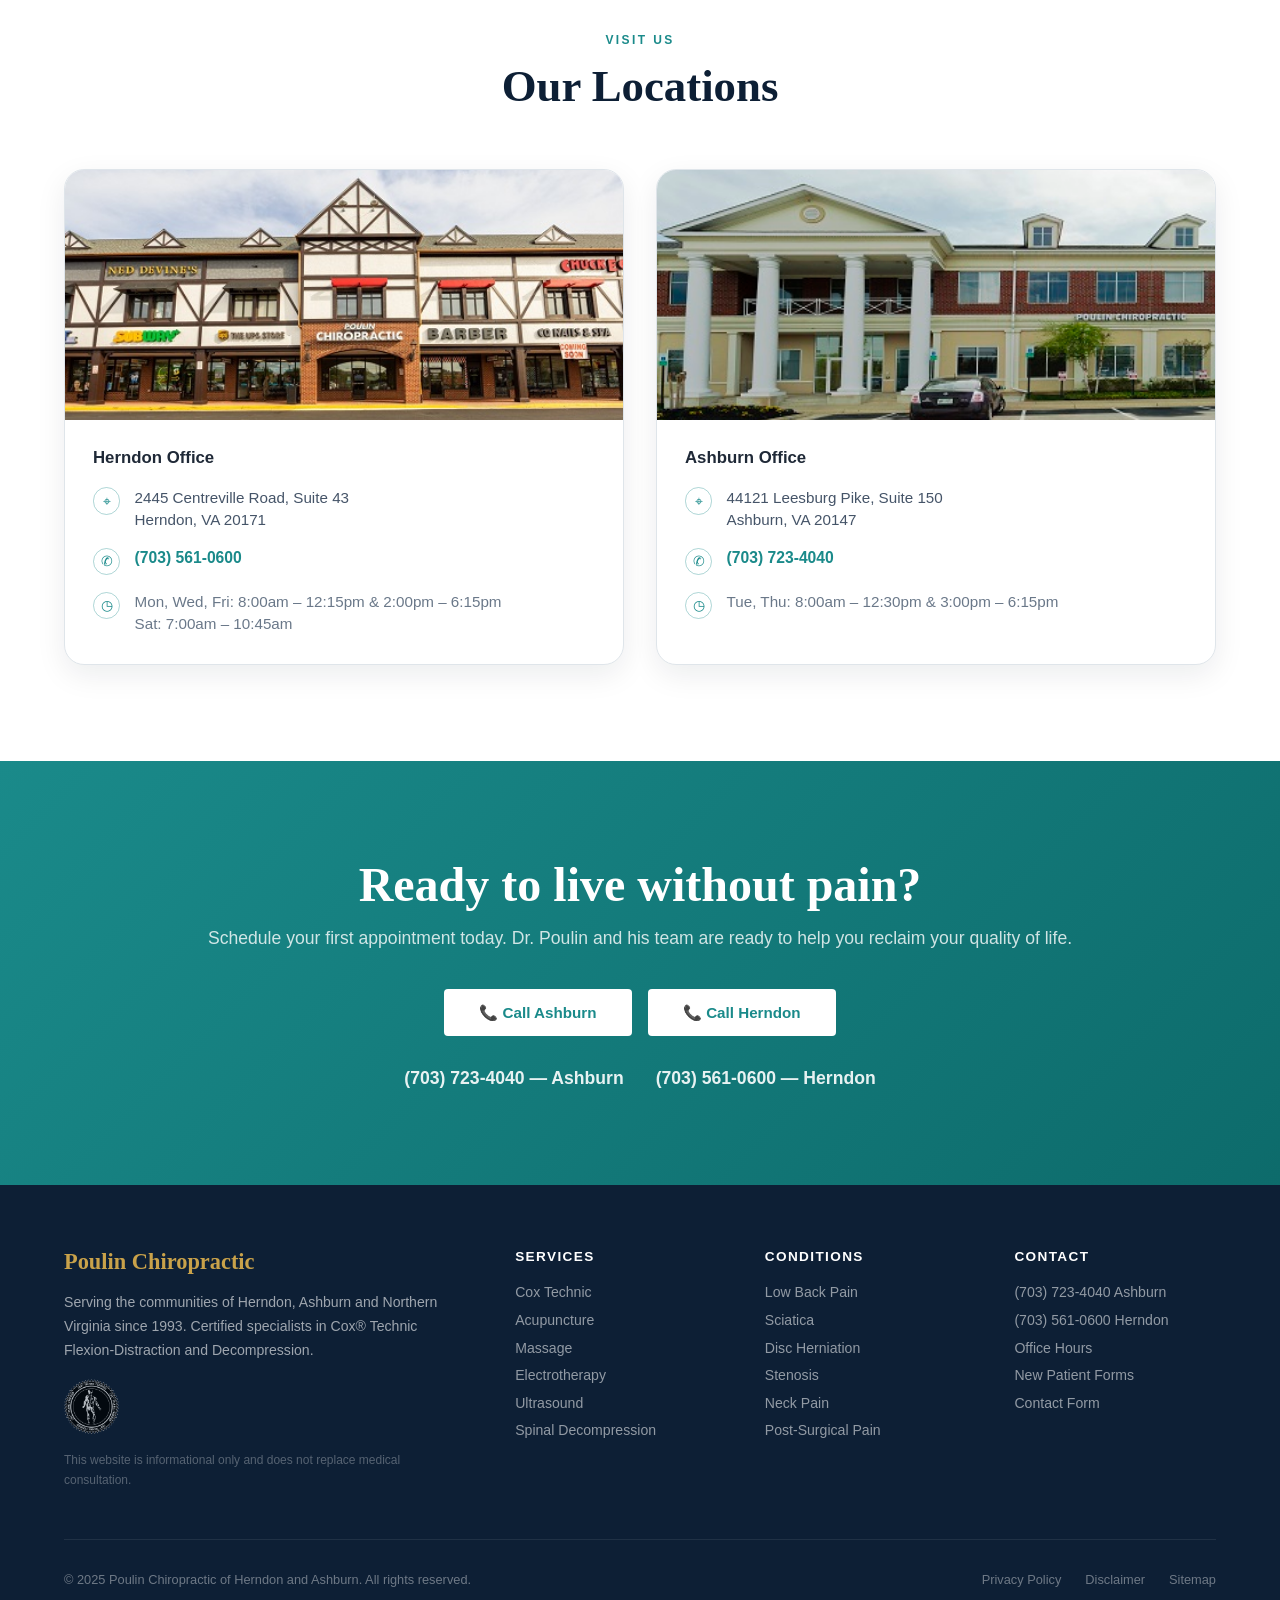
==== commit aad447f1: "Add contact page and update booking CTA" ====
--- a/index.html
+++ b/index.html
@@ -217,7 +217,7 @@
     <li><a href="#hours">Hours</a></li>
     <li><a href="/About/">About</a></li>
   </ul>
-  <a href="tel:7037234040" class="nav-cta">📞 Call Now</a>
+  <a href="/Contact/#contact-form" class="nav-cta">Book Appointment</a>
 </nav>
 
 <!-- HERO -->
@@ -231,7 +231,7 @@
       <h1>Thoughtful care for a <em>healthier spine.</em></h1>
       <p>For more than three decades, Poulin Chiropractic has offered calm, research-informed care for patients seeking a more measured, non-surgical path forward for spine and disc conditions.</p>
       <div class="hero-actions">
-        <a href="tel:7037234040" class="btn-primary">Schedule a Visit</a>
+        <a href="/Contact/#contact-form" class="btn-primary">Book Appointment</a>
         <a href="#treatment" class="btn-outline">Explore Cox Technic</a>
       </div>
       <ul class="hero-highlights">
@@ -527,9 +527,9 @@
       <ul>
         <li><a href="tel:7037234040">(703) 723-4040 Ashburn</a></li>
         <li><a href="tel:7035610600">(703) 561-0600 Herndon</a></li>
-        <li><a href="#hours">Office Hours</a></li>
+        <li><a href="/Contact/#locations">Office Hours</a></li>
         <li><a href="https://www.poulinchiro.com/new-patient-center/new-patient-forms" target="_blank">New Patient Forms</a></li>
-        <li><a href="https://www.poulinchiro.com/contact-us" target="_blank">Contact Form</a></li>
+        <li><a href="/Contact/#contact-form">Contact Form</a></li>
       </ul>
     </div>
   </div>
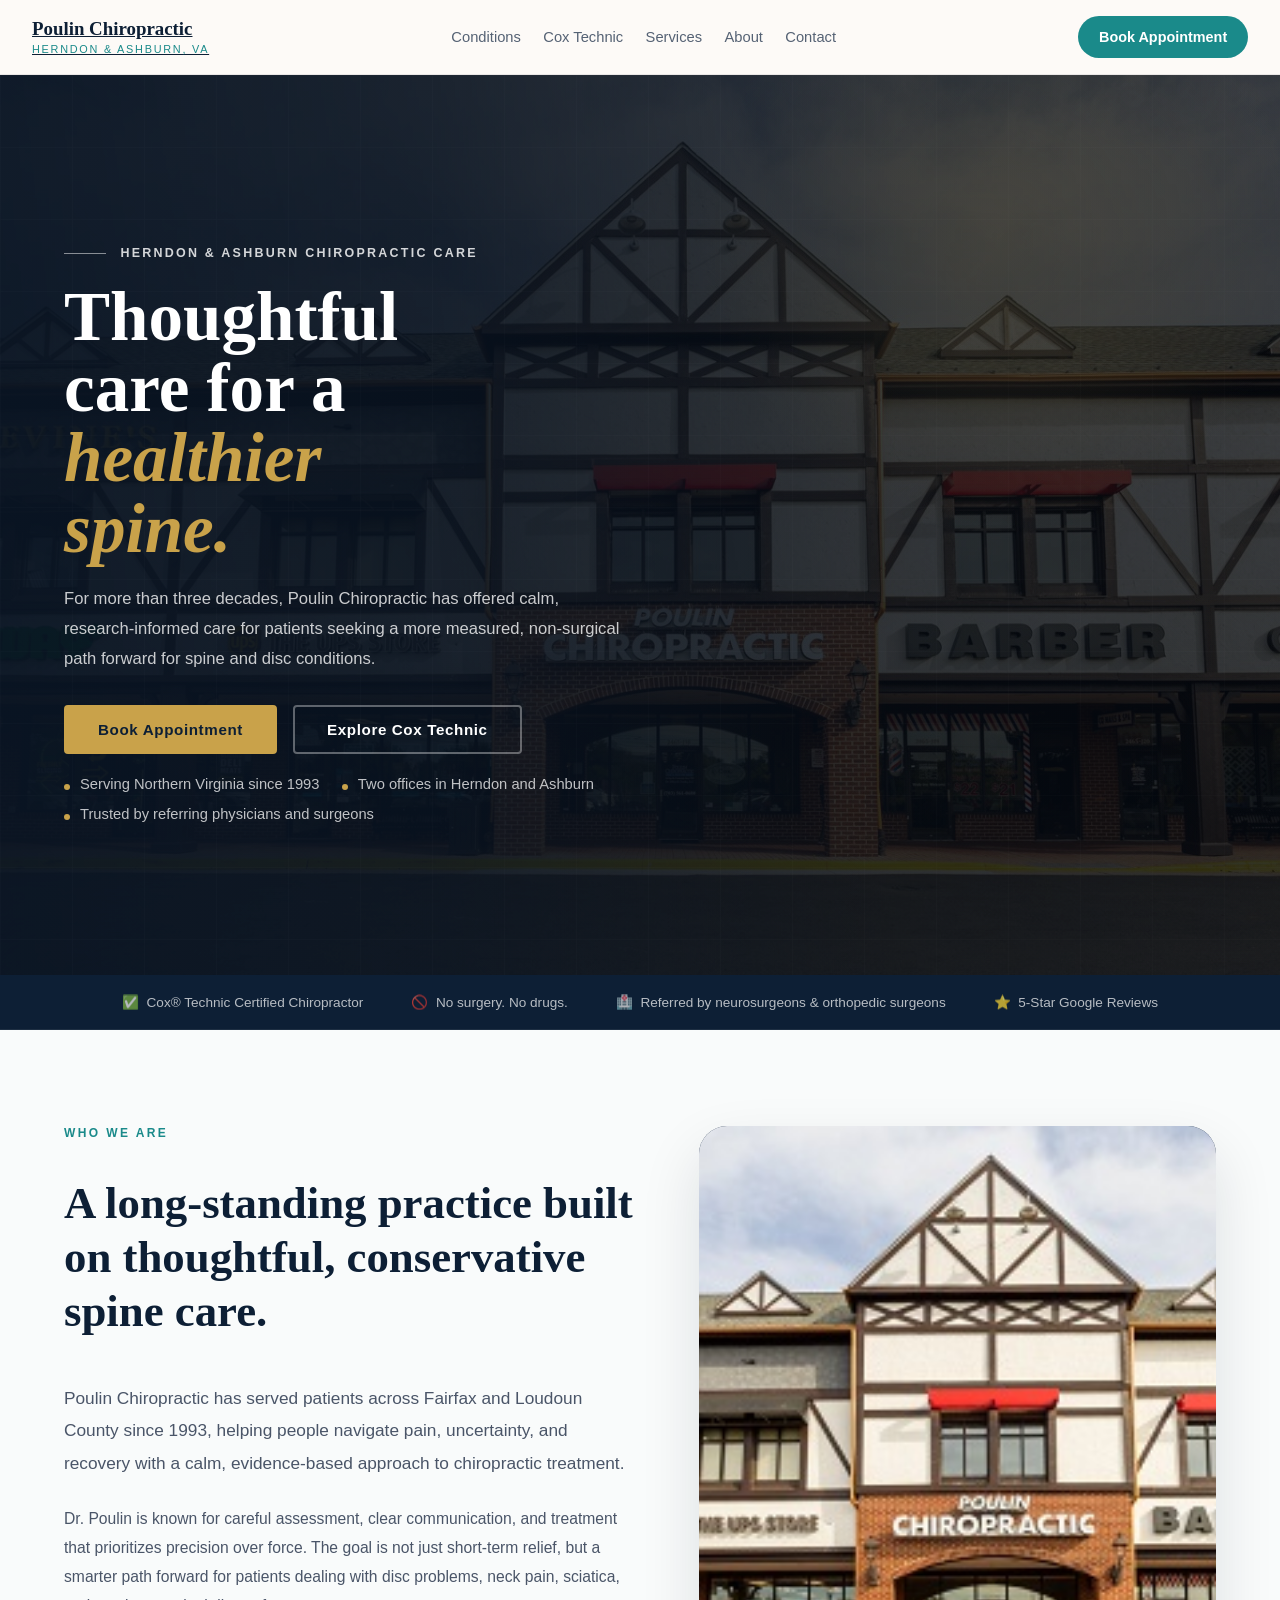
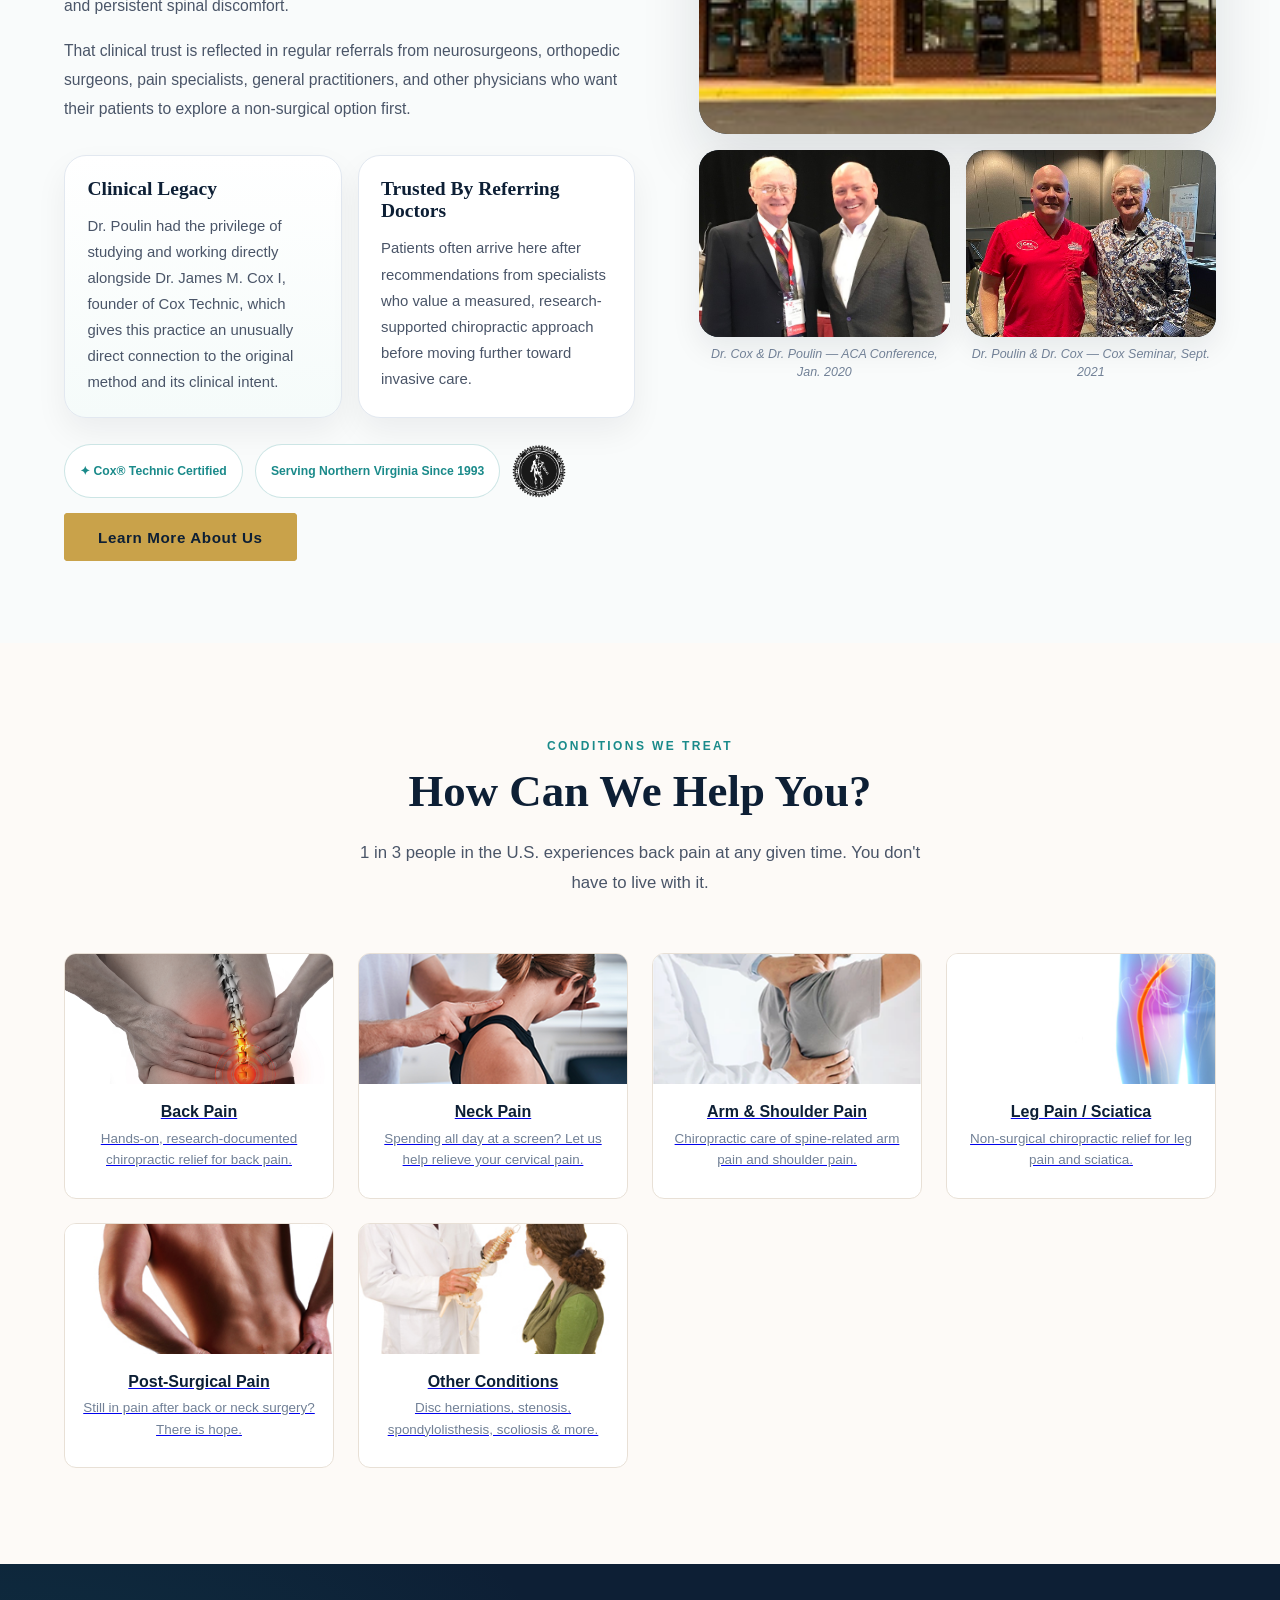
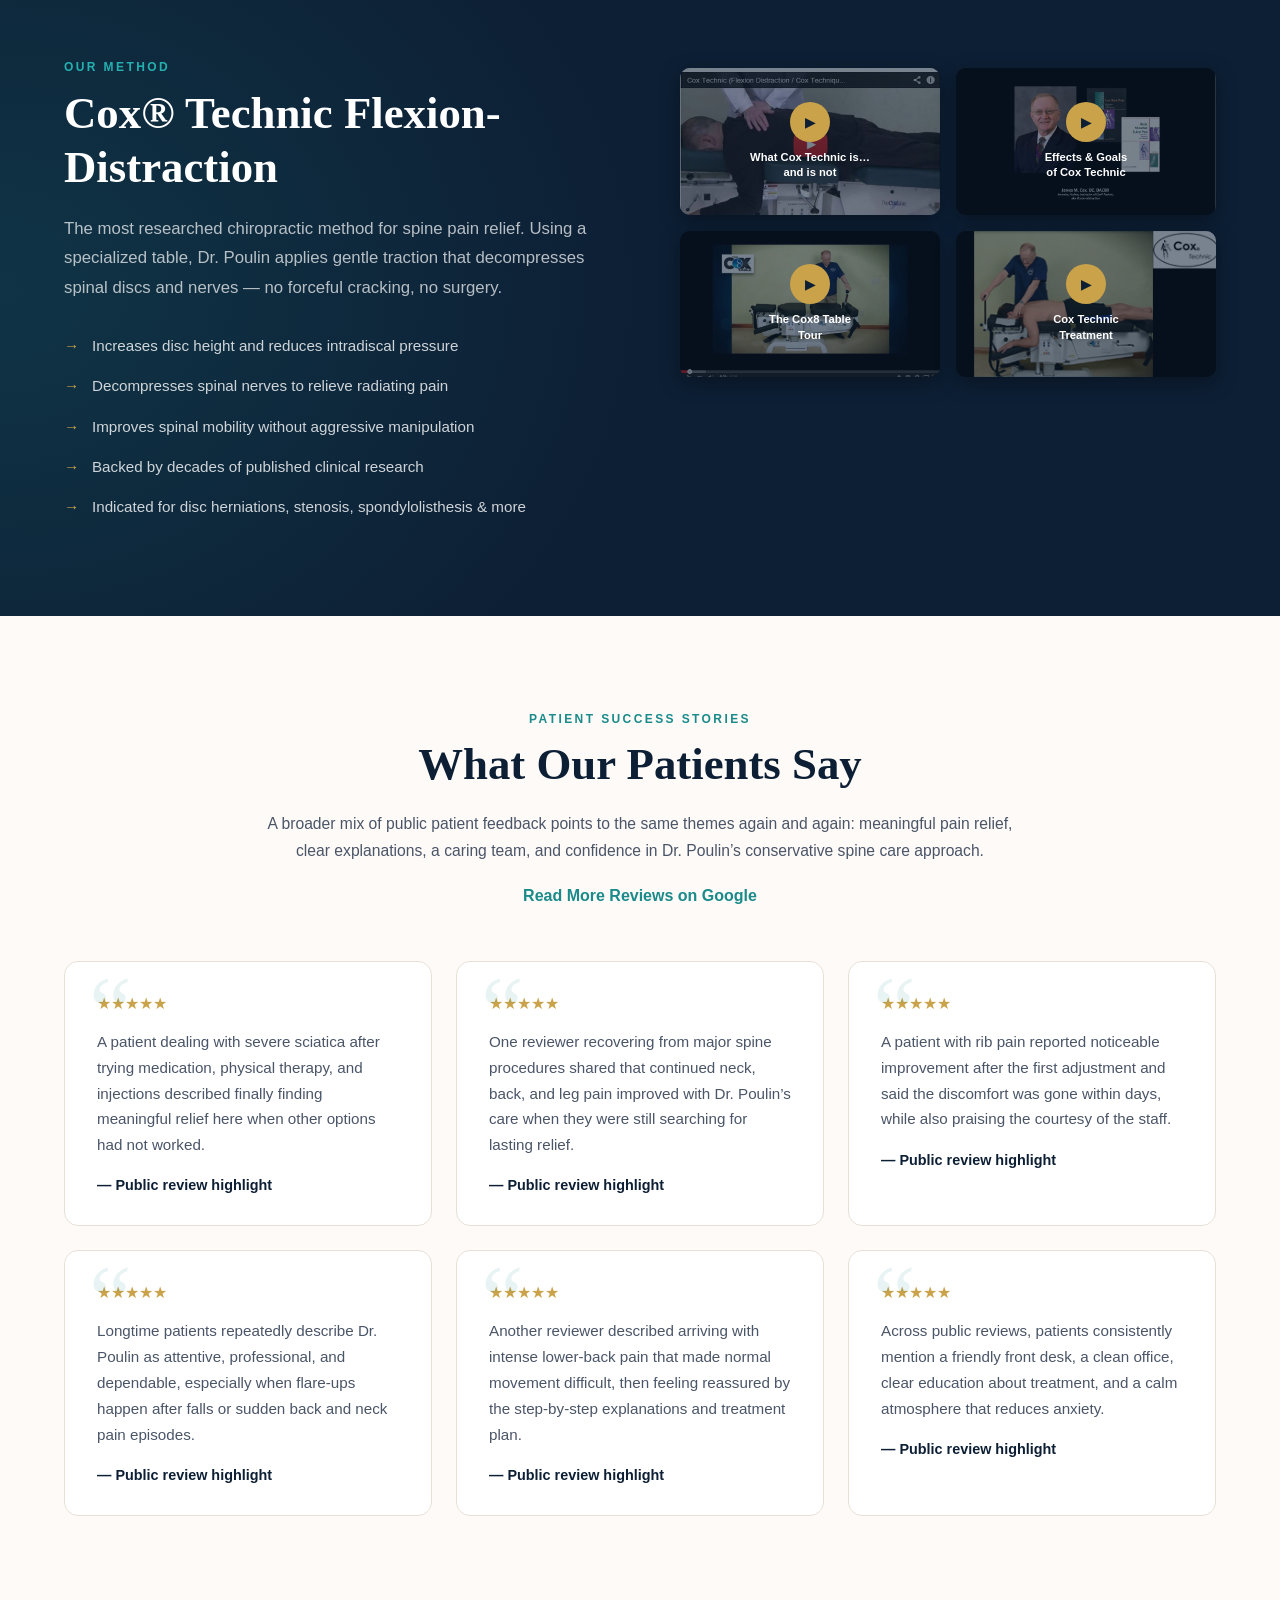
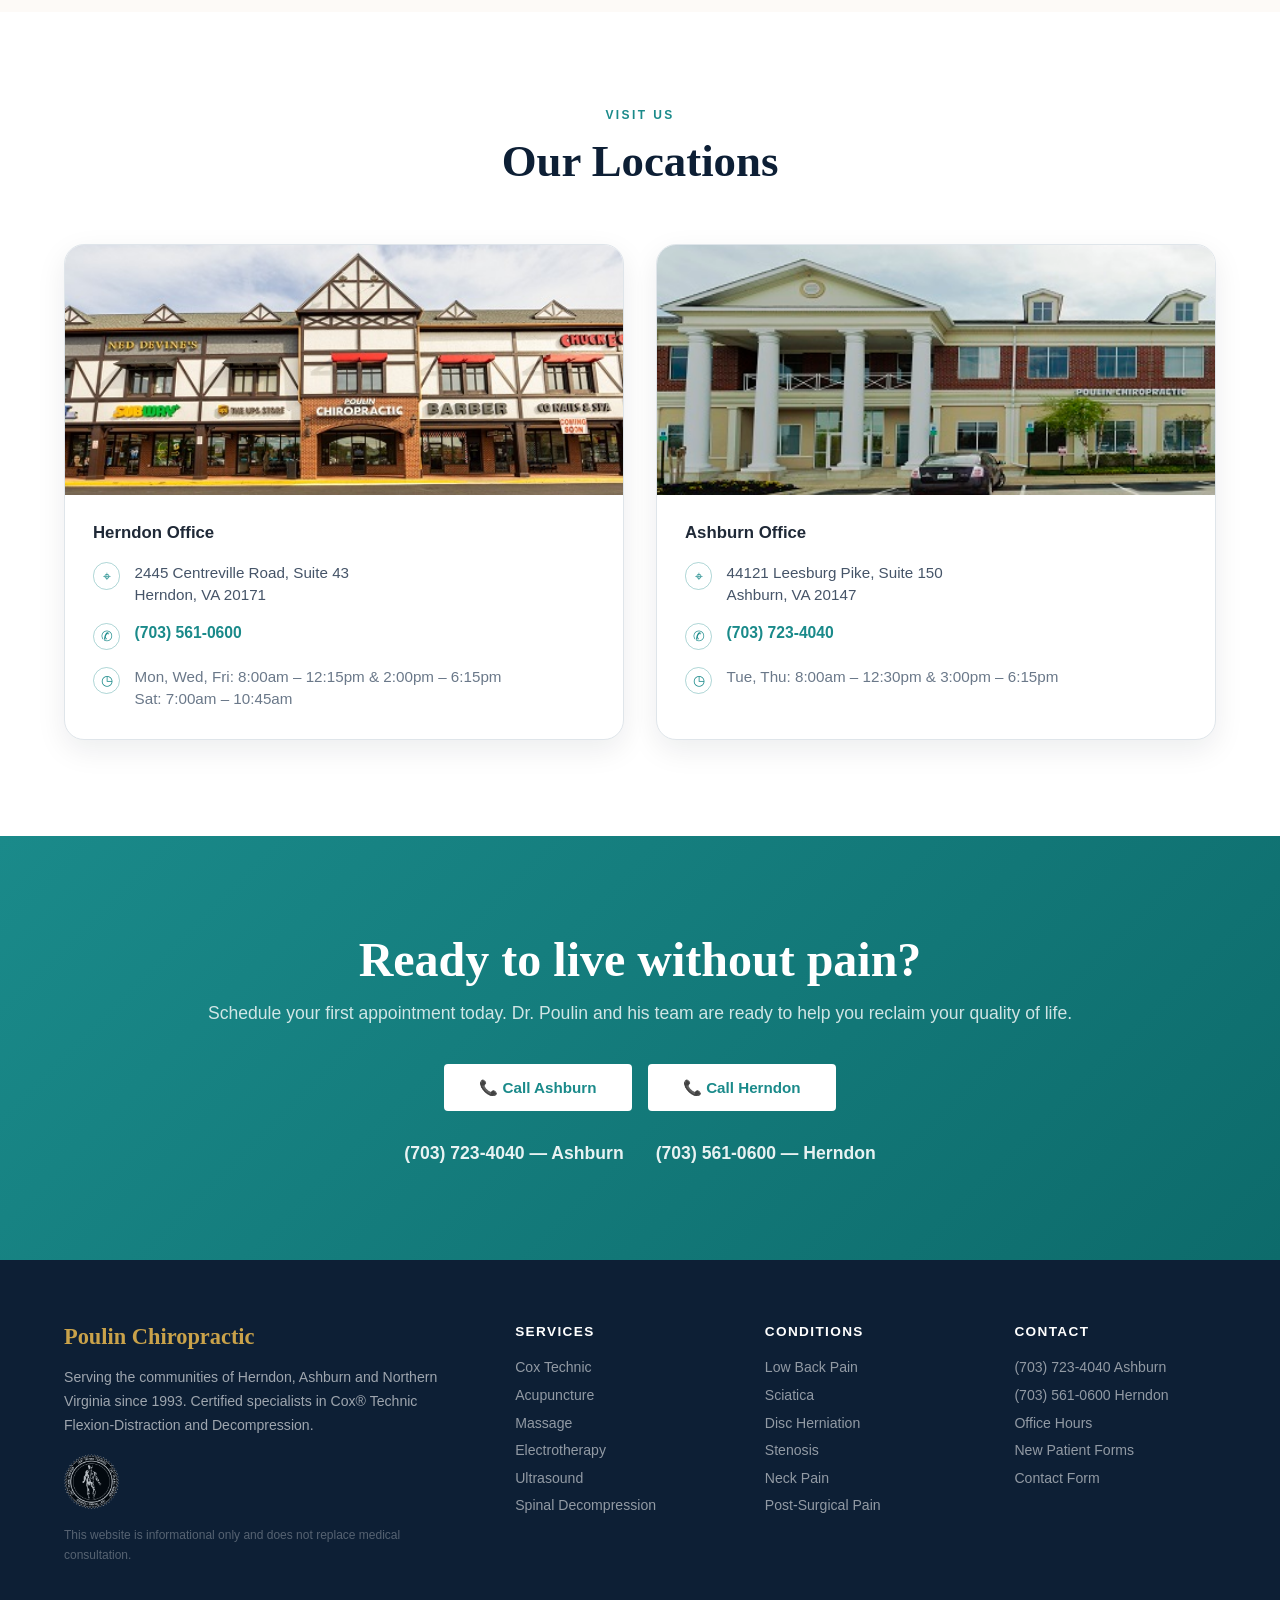
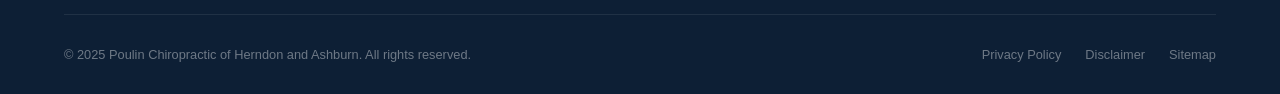
==== commit 4c6b4565: "Unify header across all pages" ====
--- a/index.html
+++ b/index.html
@@ -19,17 +19,25 @@
   body { font-family: var(--font-sans); background: var(--warm-white); color: var(--text-dark); overflow-x: hidden; }
 
   /* NAV */
-  nav { position: fixed; top: 0; left: 0; right: 0; z-index: 100; background: rgba(13,31,53,0.97); backdrop-filter: blur(10px); padding: 0 5%; display: flex; align-items: center; justify-content: space-between; height: 70px; border-bottom: 1px solid rgba(201,162,74,0.3); }
-  .nav-logo { font-family: var(--font-serif); font-size: 1.2rem; font-weight: 700; color: var(--gold); line-height: 1.2; }
-  .nav-logo span { display: block; font-size: 0.68rem; font-family: var(--font-sans); color: var(--teal-light); font-weight: 400; letter-spacing: 0.15em; text-transform: uppercase; }
-  .nav-links { display: flex; gap: 2rem; list-style: none; }
-  .nav-links a { color: rgba(255,255,255,0.8); text-decoration: none; font-size: 0.85rem; font-weight: 500; letter-spacing: 0.04em; transition: color 0.2s; }
-  .nav-links a:hover { color: var(--gold); }
-  .nav-cta { background: var(--teal); color: #fff; padding: 0.55rem 1.4rem; border-radius: 4px; text-decoration: none; font-size: 0.85rem; font-weight: 600; letter-spacing: 0.04em; transition: background 0.2s, transform 0.2s; white-space: nowrap; }
-  .nav-cta:hover { background: var(--teal-light); transform: translateY(-1px); }
+  nav {
+    position: sticky; top: 0; z-index: 50;
+    background: rgba(253, 250, 247, 0.92);
+    backdrop-filter: blur(14px);
+    border-bottom: 1px solid rgba(15, 23, 42, 0.08);
+  }
+  .nav-inner {
+    max-width: 1320px; margin: 0 auto; padding: 0 2rem;
+    min-height: 74px; display: flex; align-items: center; justify-content: space-between; gap: 2rem;
+  }
+  .nav-logo { font-family: var(--font-serif); font-size: 1.18rem; font-weight: 700; color: var(--navy); line-height: 1.2; }
+  .nav-logo span { display: block; font-size: 0.68rem; font-family: var(--font-sans); color: var(--teal); font-weight: 400; letter-spacing: 0.16em; text-transform: uppercase; margin-top: 0.2rem; }
+  .nav-links { display: flex; gap: 1.4rem; list-style: none; color: #556274; font-size: 0.92rem; }
+  .nav-links a { color: inherit; text-decoration: none; font-size: 0.92rem; font-weight: 500; transition: color 0.2s; }
+  .nav-links a:hover, .nav-links a.active { color: var(--navy); }
+  .nav-cta { background: var(--teal); color: #fff; padding: 0.8rem 1.3rem; border-radius: 999px; text-decoration: none; font-size: 0.9rem; font-weight: 700; white-space: nowrap; }
 
   /* HERO */
-  .hero { min-height: 100vh; position: relative; overflow: hidden; display: flex; align-items: center; padding: 120px 5% 72px; }
+  .hero { min-height: 100vh; position: relative; overflow: hidden; display: flex; align-items: center; padding: 84px 5% 72px; }
   .hero-bg { position: absolute; inset: 0; z-index: 0; background-image: url('assets/local/hero-bg.jpg'); background-size: cover; background-position: center top; filter: brightness(0.32); }
   .hero-overlay { position: absolute; inset: 0; z-index: 1; background:
     linear-gradient(90deg, rgba(10,22,38,0.88) 0%, rgba(10,22,38,0.72) 34%, rgba(10,22,38,0.28) 70%, rgba(10,22,38,0.18) 100%),
@@ -180,6 +188,7 @@
 
   /* RESPONSIVE */
   @media (max-width: 900px) {
+    .nav-inner { padding: 0 1.2rem; }
     .nav-links { display: none; }
     .about, .treatment-inner { grid-template-columns: 1fr; gap: 3rem; }
     .hours-grid { grid-template-columns: 1fr; }
@@ -206,18 +215,20 @@
 
 <!-- NAV -->
 <nav>
-  <div class="nav-logo">
-    Poulin Chiropractic
-    <span>Herndon &amp; Ashburn, VA · Est. 1993</span>
-  </div>
-  <ul class="nav-links">
-    <li><a href="/Conditions/">Conditions</a></li>
-    <li><a href="#treatment">Cox Technic</a></li>
-    <li><a href="/Services/">Services</a></li>
-    <li><a href="#hours">Hours</a></li>
-    <li><a href="/About/">About</a></li>
-  </ul>
-  <a href="/Contact/#contact-form" class="nav-cta">Book Appointment</a>
+  <div class="nav-inner">
+    <a href="/" class="nav-logo">
+      Poulin Chiropractic
+      <span>Herndon &amp; Ashburn, VA</span>
+    </a>
+    <ul class="nav-links">
+      <li><a href="/Conditions/">Conditions</a></li>
+      <li><a href="/#treatment">Cox Technic</a></li>
+      <li><a href="/Services/">Services</a></li>
+      <li><a href="/About/">About</a></li>
+      <li><a href="/Contact/">Contact</a></li>
+    </ul>
+    <a href="/Contact/#contact-form" class="nav-cta">Book Appointment</a>
+  </div>
 </nav>
 
 <!-- HERO -->
